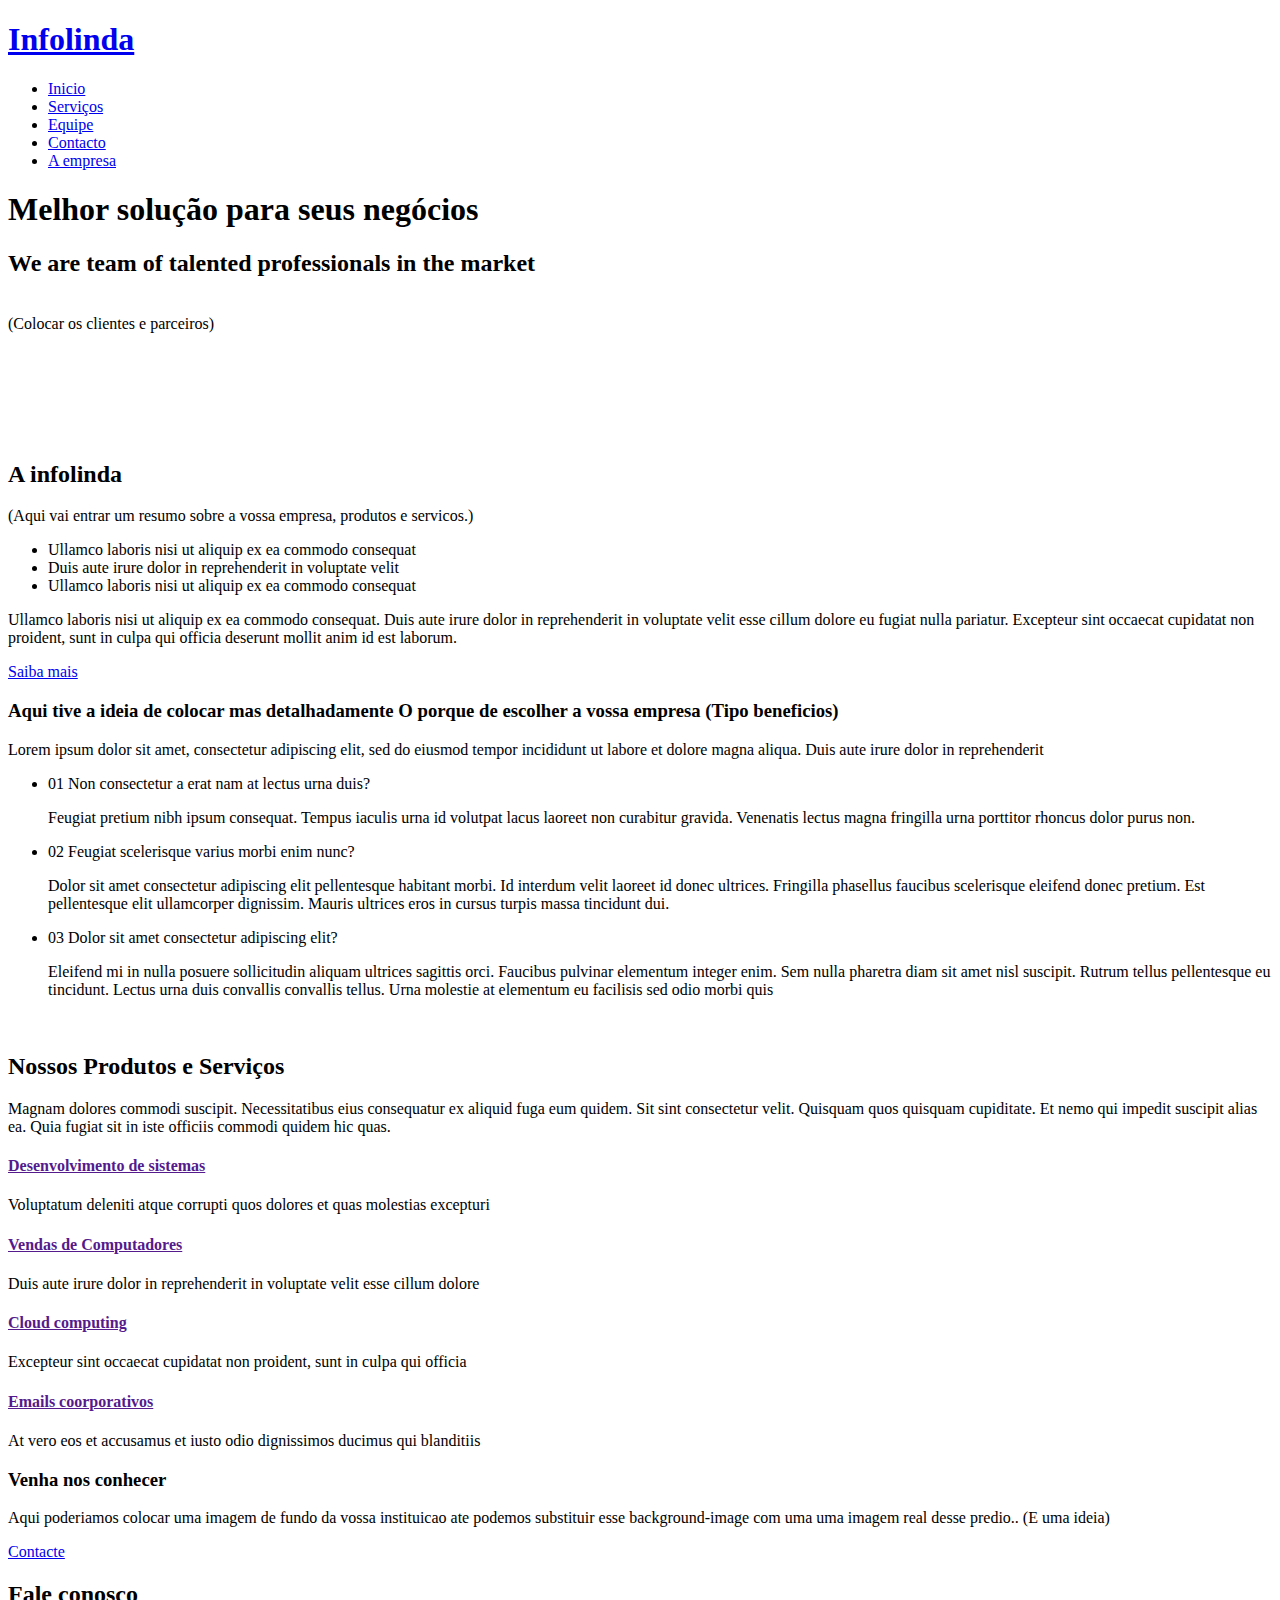
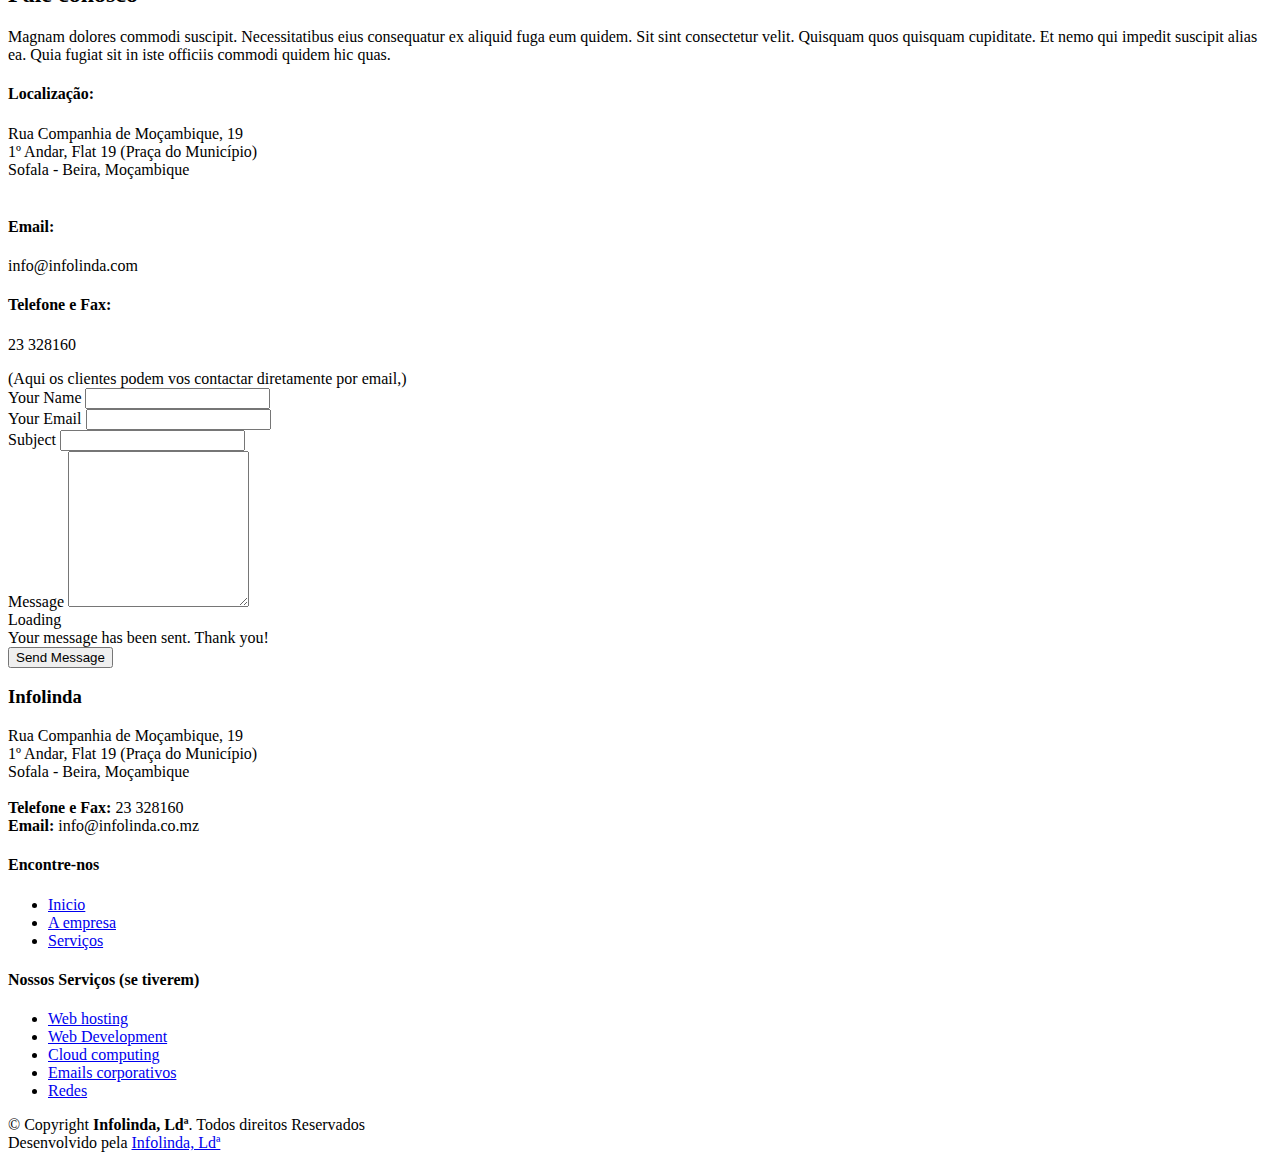
==== index.html @ 66d7573f "Chore: Restruturacao da pagina inicial." ====
<!DOCTYPE html>
<html lang="en">
  <head>
    <meta charset="utf-8" />
    <meta content="width=device-width, initial-scale=1.0" name="viewport" />

    <title>INFOLINDA LDA - P&aacute;gina Inicial</title>
    <meta content="" name="description" />
    <meta content="" name="keywords" />

    <!-- Favicons -->
    <link href="assets/img/favicon.png" rel="icon" />
    <link href="assets/img/apple-touch-icon.png" rel="apple-touch-icon" />

    <!-- Google Fonts -->
    <link
      href="https://fonts.googleapis.com/css?family=Open+Sans:300,300i,400,400i,600,600i,700,700i|Jost:300,300i,400,400i,500,500i,600,600i,700,700i|Poppins:300,300i,400,400i,500,500i,600,600i,700,700i"
      rel="stylesheet"
    />

    <!-- Vendor CSS Files -->
    <link href="assets/vendor/aos/aos.css" rel="stylesheet" />
    <link
      href="assets/vendor/bootstrap/css/bootstrap.min.css"
      rel="stylesheet"
    />
    <link
      href="assets/vendor/bootstrap-icons/bootstrap-icons.css"
      rel="stylesheet"
    />
    <link href="assets/vendor/boxicons/css/boxicons.min.css" rel="stylesheet" />
    <link
      href="assets/vendor/glightbox/css/glightbox.min.css"
      rel="stylesheet"
    />
    <link href="assets/vendor/remixicon/remixicon.css" rel="stylesheet" />
    <link href="assets/vendor/swiper/swiper-bundle.min.css" rel="stylesheet" />

    <!-- Template Main CSS File -->
    <link href="assets/css/style.css" rel="stylesheet" />
  </head>

  <body>
    <!-- ======= Header ======= -->
    <header id="header" class="fixed-top">
      <div class="container d-flex align-items-center">
        <h1 class="logo me-auto"><a href="index.html">Infolinda</a></h1>
        <!-- Uncomment below if you prefer to use an image logo -->
        <!-- <a href="index.html" class="logo me-auto"><img src="assets/img/logo.png" alt="" class="img-fluid">
      </a>-->

        <nav id="navbar" class="navbar">
          <ul>
            <li><a class="nav-link scrollto active" href="#hero">Inicio</a></li>
            <li><a class="nav-link scrollto" href="#services">Serviços</a></li>
            <li><a class="nav-link scrollto" href="#team">Equipe</a></li>
            <li><a class="nav-link scrollto" href="#contact">Contacto</a></li>
            <li><a class="nav-link scrollto" href="#about">A empresa</a></li>
            <!-- <li>
              <a class="getstarted scrollto" href="#about">Get Started</a>
            </li> -->
          </ul>
          <i class="bi bi-list mobile-nav-toggle"></i>
        </nav>
        <!-- .navbar -->
      </div>
    </header>
    <!-- End Header -->

    <!-- ======= Hero Section ======= -->
    <section id="hero" class="d-flex align-items-center">
      <div class="container">
        <div class="row">
          <div
            class="col-lg-6 d-flex flex-column justify-content-center pt-4 pt-lg-0 order-2 order-lg-1"
            data-aos="fade-up"
            data-aos-delay="200"
          >
            <h1>Melhor solução para seus negócios</h1>
            <h2>We are team of talented professionals in the market</h2>
            <!-- <div class="d-flex justify-content-center justify-content-lg-start">
              <a href="#about" class="btn-get-started scrollto">Get Started</a>
            </div> -->
          </div>
          <div
            class="col-lg-6 order-1 order-lg-2 hero-img"
            data-aos="zoom-in"
            data-aos-delay="200"
          >
            <img
              src="assets/img/hero-img.png"
              class="img-fluid animated"
              alt=""
            />
          </div>
        </div>
      </div>
    </section>
    <!-- End Hero -->

    <main id="main">
      <!-- ======= Clients Section ======= -->
      <section id="clients" class="clients section-bg">
        (Colocar os clientes e parceiros)
        <div class="container">
          <div class="row" data-aos="zoom-in">
            <div
              class="col-lg-2 col-md-4 col-6 d-flex align-items-center justify-content-center"
            >
              <img
                src="assets/img/clients/client-1.png"
                class="img-fluid"
                alt=""
              />
            </div>

            <div
              class="col-lg-2 col-md-4 col-6 d-flex align-items-center justify-content-center"
            >
              <img
                src="assets/img/clients/client-2.png"
                class="img-fluid"
                alt=""
              />
            </div>

            <div
              class="col-lg-2 col-md-4 col-6 d-flex align-items-center justify-content-center"
            >
              <img
                src="assets/img/clients/client-3.png"
                class="img-fluid"
                alt=""
              />
            </div>

            <div
              class="col-lg-2 col-md-4 col-6 d-flex align-items-center justify-content-center"
            >
              <img
                src="assets/img/clients/client-4.png"
                class="img-fluid"
                alt=""
              />
            </div>

            <div
              class="col-lg-2 col-md-4 col-6 d-flex align-items-center justify-content-center"
            >
              <img
                src="assets/img/clients/client-5.png"
                class="img-fluid"
                alt=""
              />
            </div>

            <div
              class="col-lg-2 col-md-4 col-6 d-flex align-items-center justify-content-center"
            >
              <img
                src="assets/img/clients/client-6.png"
                class="img-fluid"
                alt=""
              />
            </div>
          </div>
        </div>
      </section>
      <!-- End Section -->

      <!-- ======= About Us Section ======= -->
      <section id="about" class="about">
        <div class="container" data-aos="fade-up">
          <div class="section-title">
            <h2>A infolinda</h2>
          </div>

          <div class="row content">
            <div class="col-lg-6">
              <p>
                (Aqui vai entrar um resumo sobre a vossa empresa, produtos e
                servicos.)
              </p>
              <ul>
                <li>
                  <i class="ri-check-double-line"></i> Ullamco laboris nisi ut
                  aliquip ex ea commodo consequat
                </li>
                <li>
                  <i class="ri-check-double-line"></i> Duis aute irure dolor in
                  reprehenderit in voluptate velit
                </li>
                <li>
                  <i class="ri-check-double-line"></i> Ullamco laboris nisi ut
                  aliquip ex ea commodo consequat
                </li>
              </ul>
            </div>
            <div class="col-lg-6 pt-4 pt-lg-0">
              <p>
                Ullamco laboris nisi ut aliquip ex ea commodo consequat. Duis
                aute irure dolor in reprehenderit in voluptate velit esse cillum
                dolore eu fugiat nulla pariatur. Excepteur sint occaecat
                cupidatat non proident, sunt in culpa qui officia deserunt
                mollit anim id est laborum.
              </p>
              <a href="#" class="btn-learn-more">Saiba mais</a>
            </div>
          </div>
        </div>
      </section>
      <!-- End About Us Section -->

      <!-- ======= Why Us Section ======= -->
      <section id="why-us" class="why-us section-bg">
        <div class="container-fluid" data-aos="fade-up">
          <div class="row">
            <div
              class="col-lg-7 d-flex flex-column justify-content-center align-items-stretch order-2 order-lg-1"
            >
              <div class="content">
                <h3>
                  Aqui tive a ideia de colocar mas detalhadamente
                  <strong
                    >O porque de escolher a vossa empresa (Tipo
                    beneficios)</strong
                  >
                </h3>
                <p>
                  Lorem ipsum dolor sit amet, consectetur adipiscing elit, sed
                  do eiusmod tempor incididunt ut labore et dolore magna aliqua.
                  Duis aute irure dolor in reprehenderit
                </p>
              </div>

              <div class="accordion-list">
                <ul>
                  <li>
                    <a
                      data-bs-toggle="collapse"
                      class="collapse"
                      data-bs-target="#accordion-list-1"
                      ><span>01</span> Non consectetur a erat nam at lectus urna
                      duis? <i class="bx bx-chevron-down icon-show"></i
                      ><i class="bx bx-chevron-up icon-close"></i
                    ></a>
                    <div
                      id="accordion-list-1"
                      class="collapse show"
                      data-bs-parent=".accordion-list"
                    >
                      <p>
                        Feugiat pretium nibh ipsum consequat. Tempus iaculis
                        urna id volutpat lacus laoreet non curabitur gravida.
                        Venenatis lectus magna fringilla urna porttitor rhoncus
                        dolor purus non.
                      </p>
                    </div>
                  </li>

                  <li>
                    <a
                      data-bs-toggle="collapse"
                      data-bs-target="#accordion-list-2"
                      class="collapsed"
                      ><span>02</span> Feugiat scelerisque varius morbi enim
                      nunc? <i class="bx bx-chevron-down icon-show"></i
                      ><i class="bx bx-chevron-up icon-close"></i
                    ></a>
                    <div
                      id="accordion-list-2"
                      class="collapse"
                      data-bs-parent=".accordion-list"
                    >
                      <p>
                        Dolor sit amet consectetur adipiscing elit pellentesque
                        habitant morbi. Id interdum velit laoreet id donec
                        ultrices. Fringilla phasellus faucibus scelerisque
                        eleifend donec pretium. Est pellentesque elit
                        ullamcorper dignissim. Mauris ultrices eros in cursus
                        turpis massa tincidunt dui.
                      </p>
                    </div>
                  </li>

                  <li>
                    <a
                      data-bs-toggle="collapse"
                      data-bs-target="#accordion-list-3"
                      class="collapsed"
                      ><span>03</span> Dolor sit amet consectetur adipiscing
                      elit? <i class="bx bx-chevron-down icon-show"></i
                      ><i class="bx bx-chevron-up icon-close"></i
                    ></a>
                    <div
                      id="accordion-list-3"
                      class="collapse"
                      data-bs-parent=".accordion-list"
                    >
                      <p>
                        Eleifend mi in nulla posuere sollicitudin aliquam
                        ultrices sagittis orci. Faucibus pulvinar elementum
                        integer enim. Sem nulla pharetra diam sit amet nisl
                        suscipit. Rutrum tellus pellentesque eu tincidunt.
                        Lectus urna duis convallis convallis tellus. Urna
                        molestie at elementum eu facilisis sed odio morbi quis
                      </p>
                    </div>
                  </li>
                </ul>
              </div>
            </div>

            <div
              class="col-lg-5 align-items-stretch order-1 order-lg-2 img"
              style="background-image: url('assets/img/why-us.png')"
              data-aos="zoom-in"
              data-aos-delay="150"
            >
              &nbsp;
            </div>
          </div>
        </div>
      </section>
      <!-- End Why Us Section -->

      <!-- ======= Services Section ======= -->
      <section id="services" class="services section-bg">
        <div class="container" data-aos="fade-up">
          <div class="section-title">
            <h2>Nossos Produtos e Serviços</h2>
            <p>
              Magnam dolores commodi suscipit. Necessitatibus eius consequatur
              ex aliquid fuga eum quidem. Sit sint consectetur velit. Quisquam
              quos quisquam cupiditate. Et nemo qui impedit suscipit alias ea.
              Quia fugiat sit in iste officiis commodi quidem hic quas.
            </p>
          </div>

          <div class="row">
            <div
              class="col-xl-3 col-md-6 d-flex align-items-stretch"
              data-aos="zoom-in"
              data-aos-delay="100"
            >
              <div class="icon-box">
                <div class="icon"><i class="bx bxl-dribbble"></i></div>
                <h4><a href="">Desenvolvimento de sistemas</a></h4>
                <p>
                  Voluptatum deleniti atque corrupti quos dolores et quas
                  molestias excepturi
                </p>
              </div>
            </div>

            <div
              class="col-xl-3 col-md-6 d-flex align-items-stretch mt-4 mt-md-0"
              data-aos="zoom-in"
              data-aos-delay="200"
            >
              <div class="icon-box">
                <div class="icon"><i class="bx bx-file"></i></div>
                <h4><a href="">Vendas de Computadores</a></h4>
                <p>
                  Duis aute irure dolor in reprehenderit in voluptate velit esse
                  cillum dolore
                </p>
              </div>
            </div>

            <div
              class="col-xl-3 col-md-6 d-flex align-items-stretch mt-4 mt-xl-0"
              data-aos="zoom-in"
              data-aos-delay="300"
            >
              <div class="icon-box">
                <div class="icon"><i class="bx bx-tachometer"></i></div>
                <h4><a href="">Cloud computing</a></h4>
                <p>
                  Excepteur sint occaecat cupidatat non proident, sunt in culpa
                  qui officia
                </p>
              </div>
            </div>

            <div
              class="col-xl-3 col-md-6 d-flex align-items-stretch mt-4 mt-xl-0"
              data-aos="zoom-in"
              data-aos-delay="400"
            >
              <div class="icon-box">
                <div class="icon"><i class="bx bx-layer"></i></div>
                <h4><a href="">Emails coorporativos</a></h4>
                <p>
                  At vero eos et accusamus et iusto odio dignissimos ducimus qui
                  blanditiis
                </p>
              </div>
            </div>
          </div>
        </div>
      </section>
      <!-- End Services Section -->

      <!-- ======= Cta Section ======= -->
      <section id="cta" class="cta">
        <div class="container" data-aos="zoom-in">
          <div class="row">
            <div class="col-lg-9 text-center text-lg-start">
              <h3>Venha nos conhecer</h3>
              <p>
                Aqui poderiamos colocar uma imagem de fundo da vossa instituicao
                ate podemos substituir esse background-image com uma uma imagem
                real desse predio.. (E uma ideia)
              </p>
            </div>
            <div class="col-lg-3 cta-btn-container text-center">
              <a class="cta-btn align-middle" href="#contact">Contacte</a>
            </div>
          </div>
        </div>
      </section>
      <!-- End Cta Section -->

      <!-- ======= Contact Section ======= -->
      <section id="contact" class="contact">
        <div class="container" data-aos="fade-up">
          <div class="section-title">
            <h2>Fale conosco</h2>
            <p>
              Magnam dolores commodi suscipit. Necessitatibus eius consequatur
              ex aliquid fuga eum quidem. Sit sint consectetur velit. Quisquam
              quos quisquam cupiditate. Et nemo qui impedit suscipit alias ea.
              Quia fugiat sit in iste officiis commodi quidem hic quas.
            </p>
          </div>

          <div class="row">
            <div class="col-lg-5 d-flex align-items-stretch">
              <div class="info">
                <div class="address">
                  <i class="bi bi-geo-alt"></i>
                  <h4>Localização:</h4>
                  <p>
                    Rua Companhia de Moçambique, 19 <br />
                    1&ordm; Andar, Flat 19 (Praça do Município)<br />
                    Sofala - Beira, Moçambique <br /><br />
                  </p>
                </div>

                <div class="email">
                  <i class="bi bi-envelope"></i>
                  <h4>Email:</h4>
                  <p>info@infolinda.com</p>
                </div>

                <div class="phone">
                  <i class="bi bi-phone"></i>
                  <h4>Telefone e Fax:</h4>
                  <p>23 328160</p>
                </div>
              </div>
            </div>

            <div class="col-lg-7 mt-5 mt-lg-0 d-flex align-items-stretch">
              <form
                action="forms/contact.php"
                method="post"
                role="form"
                class="php-email-form"
              >
                (Aqui os clientes podem vos contactar diretamente por email,)

                <div class="row">
                  <div class="form-group col-md-6">
                    <label for="name">Your Name</label>
                    <input
                      type="text"
                      name="name"
                      class="form-control"
                      id="name"
                      required
                    />
                  </div>
                  <div class="form-group col-md-6">
                    <label for="name">Your Email</label>
                    <input
                      type="email"
                      class="form-control"
                      name="email"
                      id="email"
                      required
                    />
                  </div>
                </div>
                <div class="form-group">
                  <label for="name">Subject</label>
                  <input
                    type="text"
                    class="form-control"
                    name="subject"
                    id="subject"
                    required
                  />
                </div>
                <div class="form-group">
                  <label for="name">Message</label>
                  <textarea
                    class="form-control"
                    name="message"
                    rows="10"
                    required
                  ></textarea>
                </div>
                <div class="my-3">
                  <div class="loading">Loading</div>
                  <div class="error-message"></div>
                  <div class="sent-message">
                    Your message has been sent. Thank you!
                  </div>
                </div>
                <div class="text-center">
                  <button type="submit">Send Message</button>
                </div>
              </form>
            </div>
          </div>
        </div>
      </section>
      <!-- End Contact Section -->
    </main>
    <!-- End #main -->

    <!-- ======= Footer ======= -->
    <footer id="footer">
      <div class="footer-top">
        <div class="container">
          <div class="row">
            <div class="col-md-3 footer-contact">
              <h3>Infolinda</h3>
              <p>
                Rua Companhia de Moçambique, 19 <br />
                1&ordm; Andar, Flat 19 (Praça do Município)<br />
                Sofala - Beira, Moçambique <br /><br />
                <strong>Telefone e Fax:</strong> 23 328160<br />
                <strong>Email:</strong> info@infolinda.co.mz<br />
              </p>
            </div>

            <div class="col-md-3 footer-links">
              <h4>Encontre-nos</h4>
              <ul>
                <li>
                  <i class="bx bx-chevron-right"></i> <a href="#hero">Inicio</a>
                </li>
                <li>
                  <i class="bx bx-chevron-right"></i>
                  <a href="#about">A empresa</a>
                </li>
                <li>
                  <i class="bx bx-chevron-right"></i>
                  <a href="#services">Serviços</a>
                </li>
              </ul>
            </div>

            <div class="col-md-3 footer-links">
              <h4>Nossos Serviços (se tiverem)</h4>
              <ul>
                <li>
                  <i class="bx bx-chevron-right"></i>
                  <a href="#">Web hosting</a>
                </li>
                <li>
                  <i class="bx bx-chevron-right"></i>
                  <a href="#">Web Development</a>
                </li>
                <li>
                  <i class="bx bx-chevron-right"></i>
                  <a href="#">Cloud computing</a>
                </li>
                <li>
                  <i class="bx bx-chevron-right"></i>
                  <a href="#">Emails corporativos</a>
                </li>
                <li>
                  <i class="bx bx-chevron-right"></i>
                  <a href="#">Redes</a>
                </li>
              </ul>
            </div>
          </div>
        </div>
      </div>

      <div class="container footer-bottom clearfix">
        <div class="copyright">
          &copy; Copyright <strong><span>Infolinda, Ld&ordf;</span></strong
          >. Todos direitos Reservados
        </div>
        <div class="credits">
          Desenvolvido pela <a href="#">Infolinda, Ld&ordf;</a>
        </div>
      </div>
    </footer>
    <!-- End Footer -->

    <!-- <div id="preloader"></div> -->
    <a
      href="#"
      class="back-to-top d-flex align-items-center justify-content-center"
      ><i class="bi bi-arrow-up-short"></i
    ></a>

    <!-- Vendor JS Files -->
    <script src="assets/vendor/aos/aos.js"></script>
    <script src="assets/vendor/bootstrap/js/bootstrap.bundle.min.js"></script>
    <script src="assets/vendor/glightbox/js/glightbox.min.js"></script>
    <script src="assets/vendor/isotope-layout/isotope.pkgd.min.js"></script>
    <script src="assets/vendor/swiper/swiper-bundle.min.js"></script>
    <script src="assets/vendor/waypoints/noframework.waypoints.js"></script>
    <script src="assets/vendor/php-email-form/validate.js"></script>

    <!-- Template Main JS File -->
    <script src="assets/js/main.js"></script>
  </body>
</html>
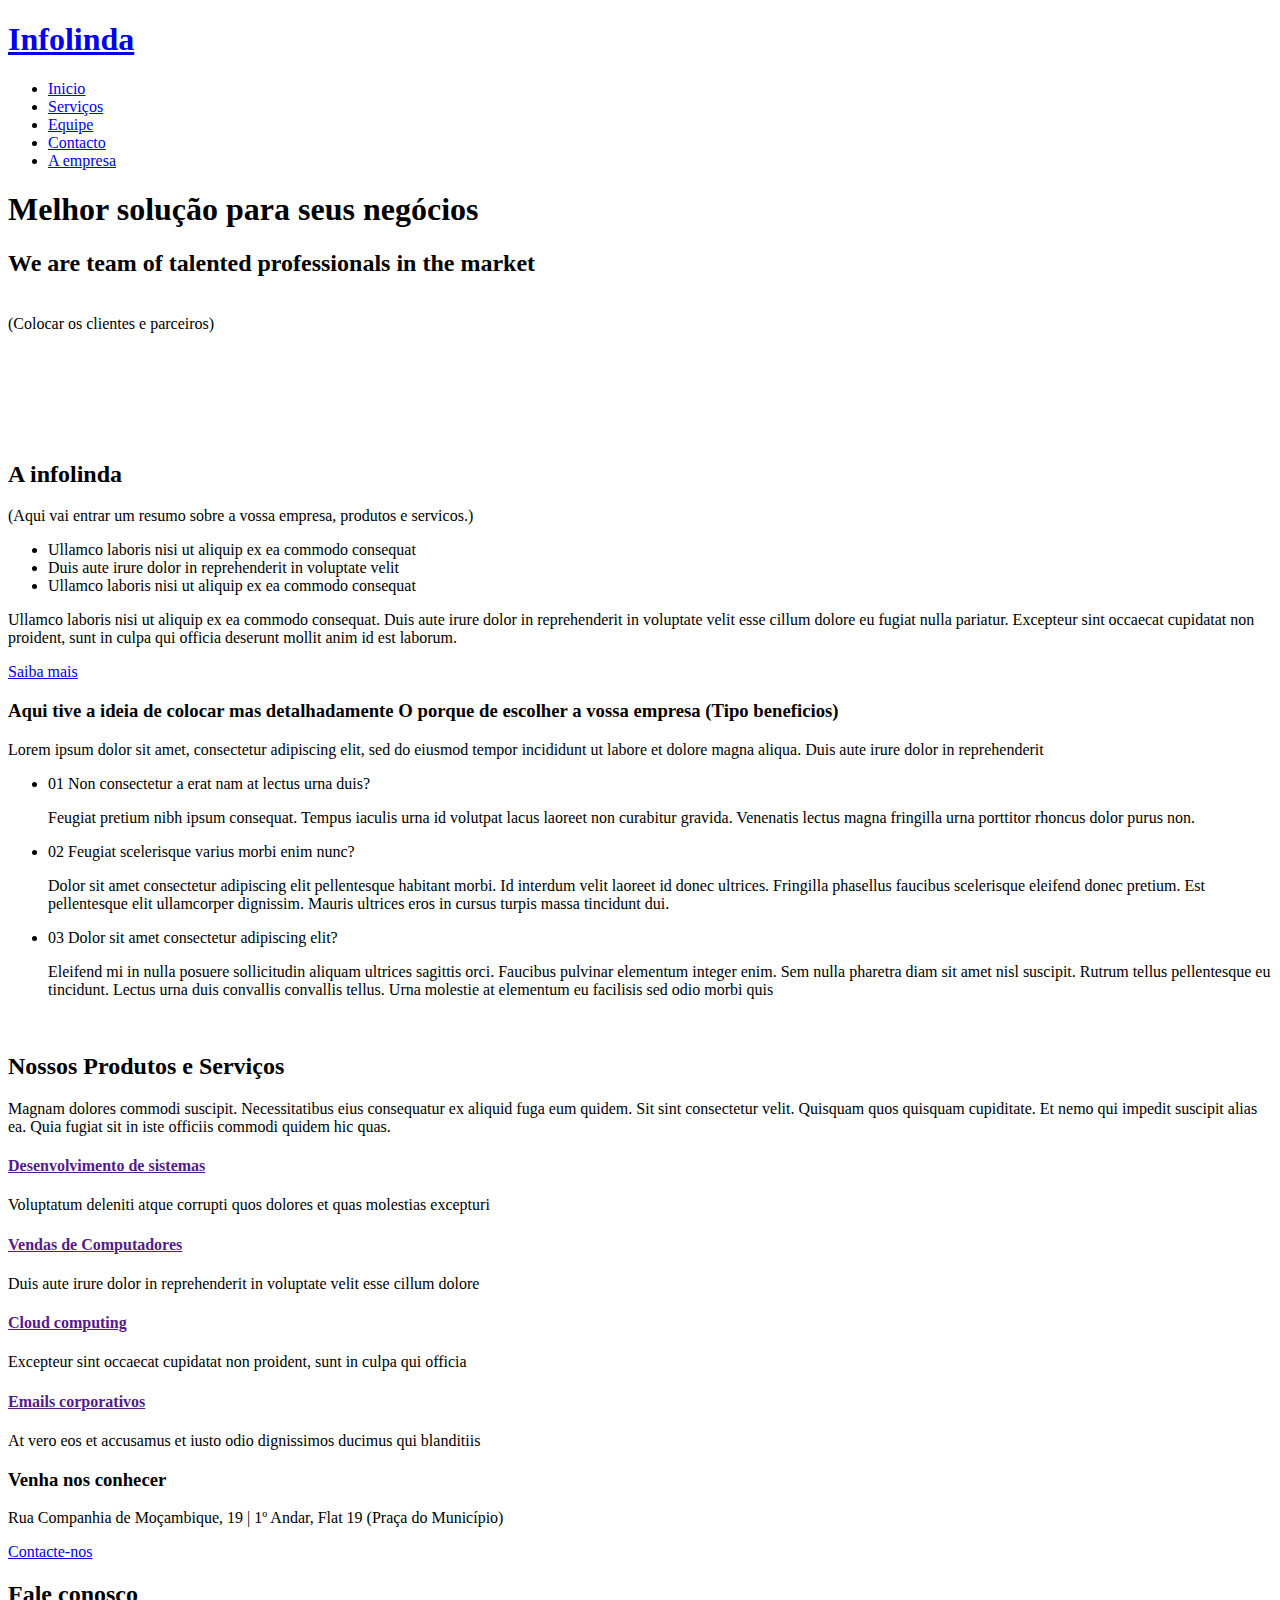
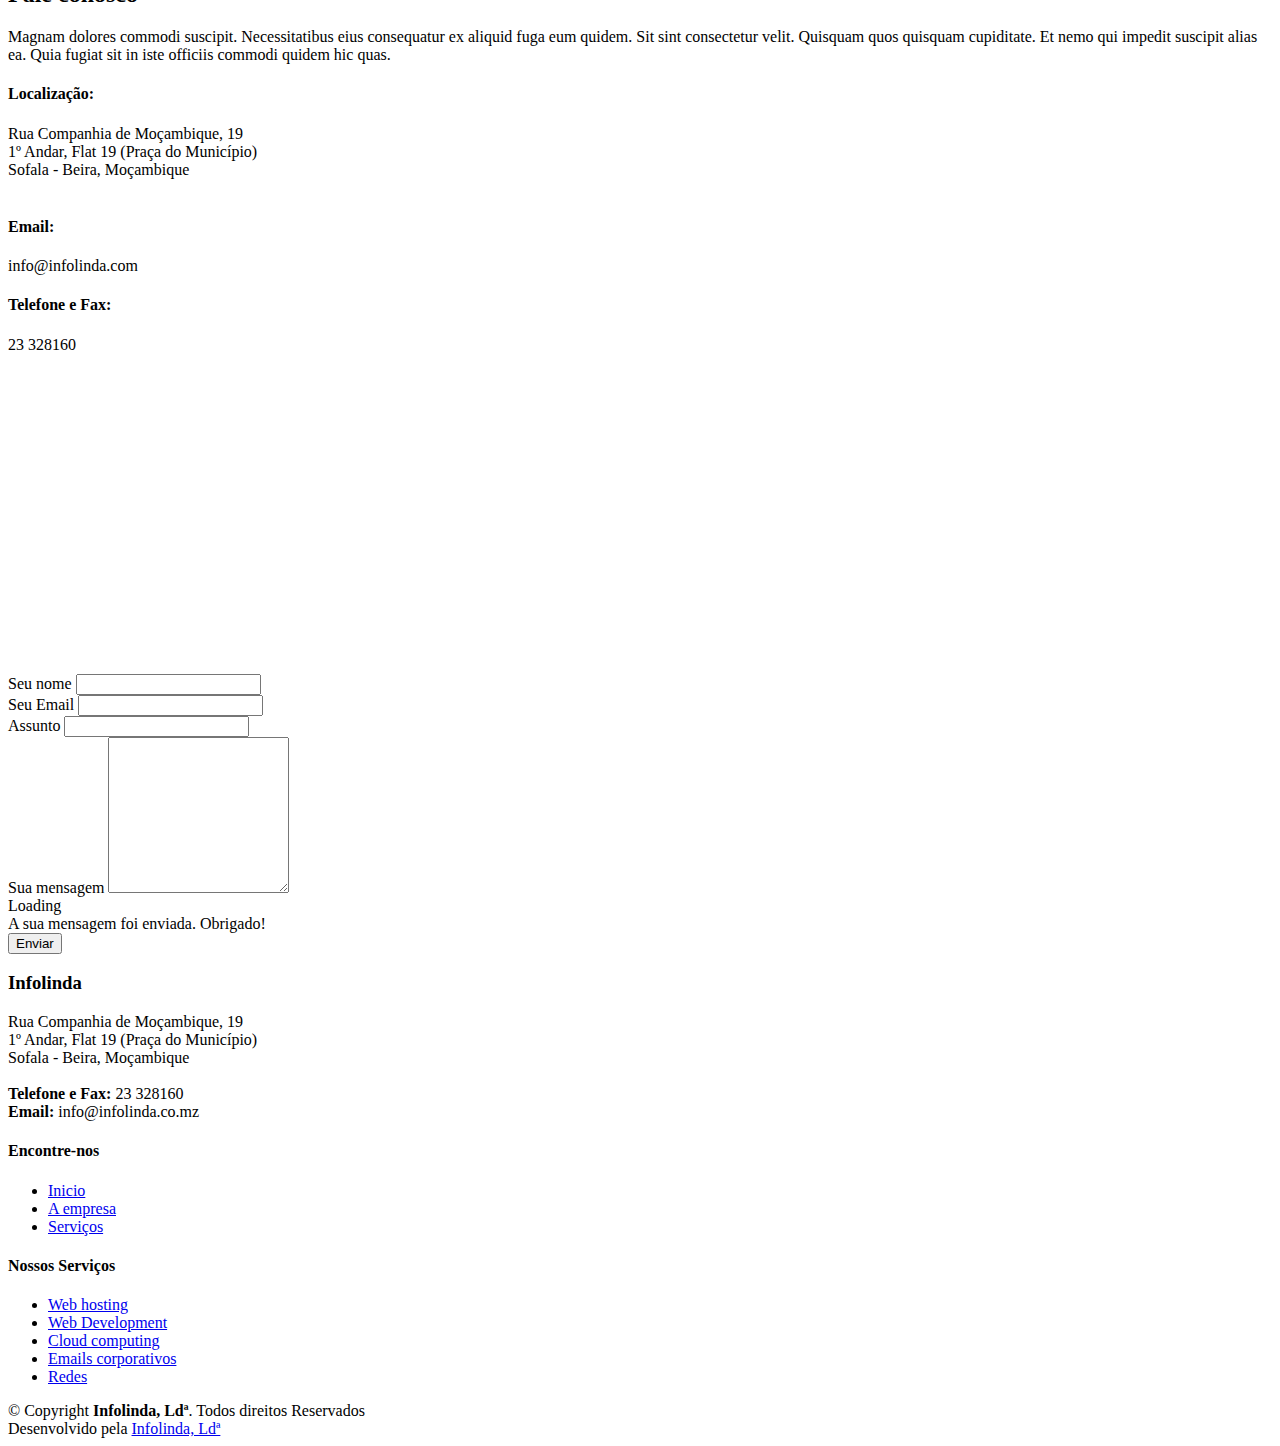
==== commit 2ffddfc1: "Chore: Algumas alterações no site." ====
--- a/index.html
+++ b/index.html
@@ -204,7 +204,7 @@
                 cupidatat non proident, sunt in culpa qui officia deserunt
                 mollit anim id est laborum.
               </p>
-              <a href="#" class="btn-learn-more">Saiba mais</a>
+              <a href="#services" class="btn-learn-more">Saiba mais</a>
             </div>
           </div>
         </div>
@@ -390,7 +390,7 @@
             >
               <div class="icon-box">
                 <div class="icon"><i class="bx bx-layer"></i></div>
-                <h4><a href="">Emails coorporativos</a></h4>
+                <h4><a href="">Emails corporativos</a></h4>
                 <p>
                   At vero eos et accusamus et iusto odio dignissimos ducimus qui
                   blanditiis
@@ -409,13 +409,12 @@
             <div class="col-lg-9 text-center text-lg-start">
               <h3>Venha nos conhecer</h3>
               <p>
-                Aqui poderiamos colocar uma imagem de fundo da vossa instituicao
-                ate podemos substituir esse background-image com uma uma imagem
-                real desse predio.. (E uma ideia)
+                Rua Companhia de Moçambique, 19 | 1&ordm; Andar, Flat 19 (Praça
+                do Município)
               </p>
             </div>
             <div class="col-lg-3 cta-btn-container text-center">
-              <a class="cta-btn align-middle" href="#contact">Contacte</a>
+              <a class="cta-btn align-middle" href="#contact">Contacte-nos</a>
             </div>
           </div>
         </div>
@@ -459,6 +458,10 @@
                   <h4>Telefone e Fax:</h4>
                   <p>23 328160</p>
                 </div>
+
+                <div class="google-map">
+                  <iframe src="https://www.google.com/maps/embed?pb=!1m18!1m12!1m3!1d3753.139034615104!2d34.833207274299205!3d-19.834069235326567!2m3!1f0!2f0!3f0!3m2!1i1024!2i768!4f13.1!3m3!1m2!1s0x1f2a6af3e973ac8d%3A0x83c7b285ef14c70!2sPra%C3%A7a%20do%20Munic%C3%ADpio%20da%20Beira!5e0!3m2!1spt-PT!2smz!4v1689014358123!5m2!1spt-PT!2smz" width="400" height="300" style="border:0;" allowfullscreen="" loading="lazy" referrerpolicy="no-referrer-when-downgrade"></iframe>
+                </div>
               </div>
             </div>
 
@@ -469,11 +472,9 @@
                 role="form"
                 class="php-email-form"
               >
-                (Aqui os clientes podem vos contactar diretamente por email,)
-
                 <div class="row">
                   <div class="form-group col-md-6">
-                    <label for="name">Your Name</label>
+                    <label for="name">Seu nome</label>
                     <input
                       type="text"
                       name="name"
@@ -483,7 +484,7 @@
                     />
                   </div>
                   <div class="form-group col-md-6">
-                    <label for="name">Your Email</label>
+                    <label for="name">Seu Email</label>
                     <input
                       type="email"
                       class="form-control"
@@ -494,7 +495,7 @@
                   </div>
                 </div>
                 <div class="form-group">
-                  <label for="name">Subject</label>
+                  <label for="name">Assunto</label>
                   <input
                     type="text"
                     class="form-control"
@@ -504,7 +505,7 @@
                   />
                 </div>
                 <div class="form-group">
-                  <label for="name">Message</label>
+                  <label for="name">Sua mensagem</label>
                   <textarea
                     class="form-control"
                     name="message"
@@ -516,11 +517,11 @@
                   <div class="loading">Loading</div>
                   <div class="error-message"></div>
                   <div class="sent-message">
-                    Your message has been sent. Thank you!
+                    A sua mensagem foi enviada. Obrigado!
                   </div>
                 </div>
                 <div class="text-center">
-                  <button type="submit">Send Message</button>
+                  <button type="submit">Enviar</button>
                 </div>
               </form>
             </div>
@@ -565,7 +566,7 @@
             </div>
 
             <div class="col-md-3 footer-links">
-              <h4>Nossos Serviços (se tiverem)</h4>
+              <h4>Nossos Serviços</h4>
               <ul>
                 <li>
                   <i class="bx bx-chevron-right"></i>
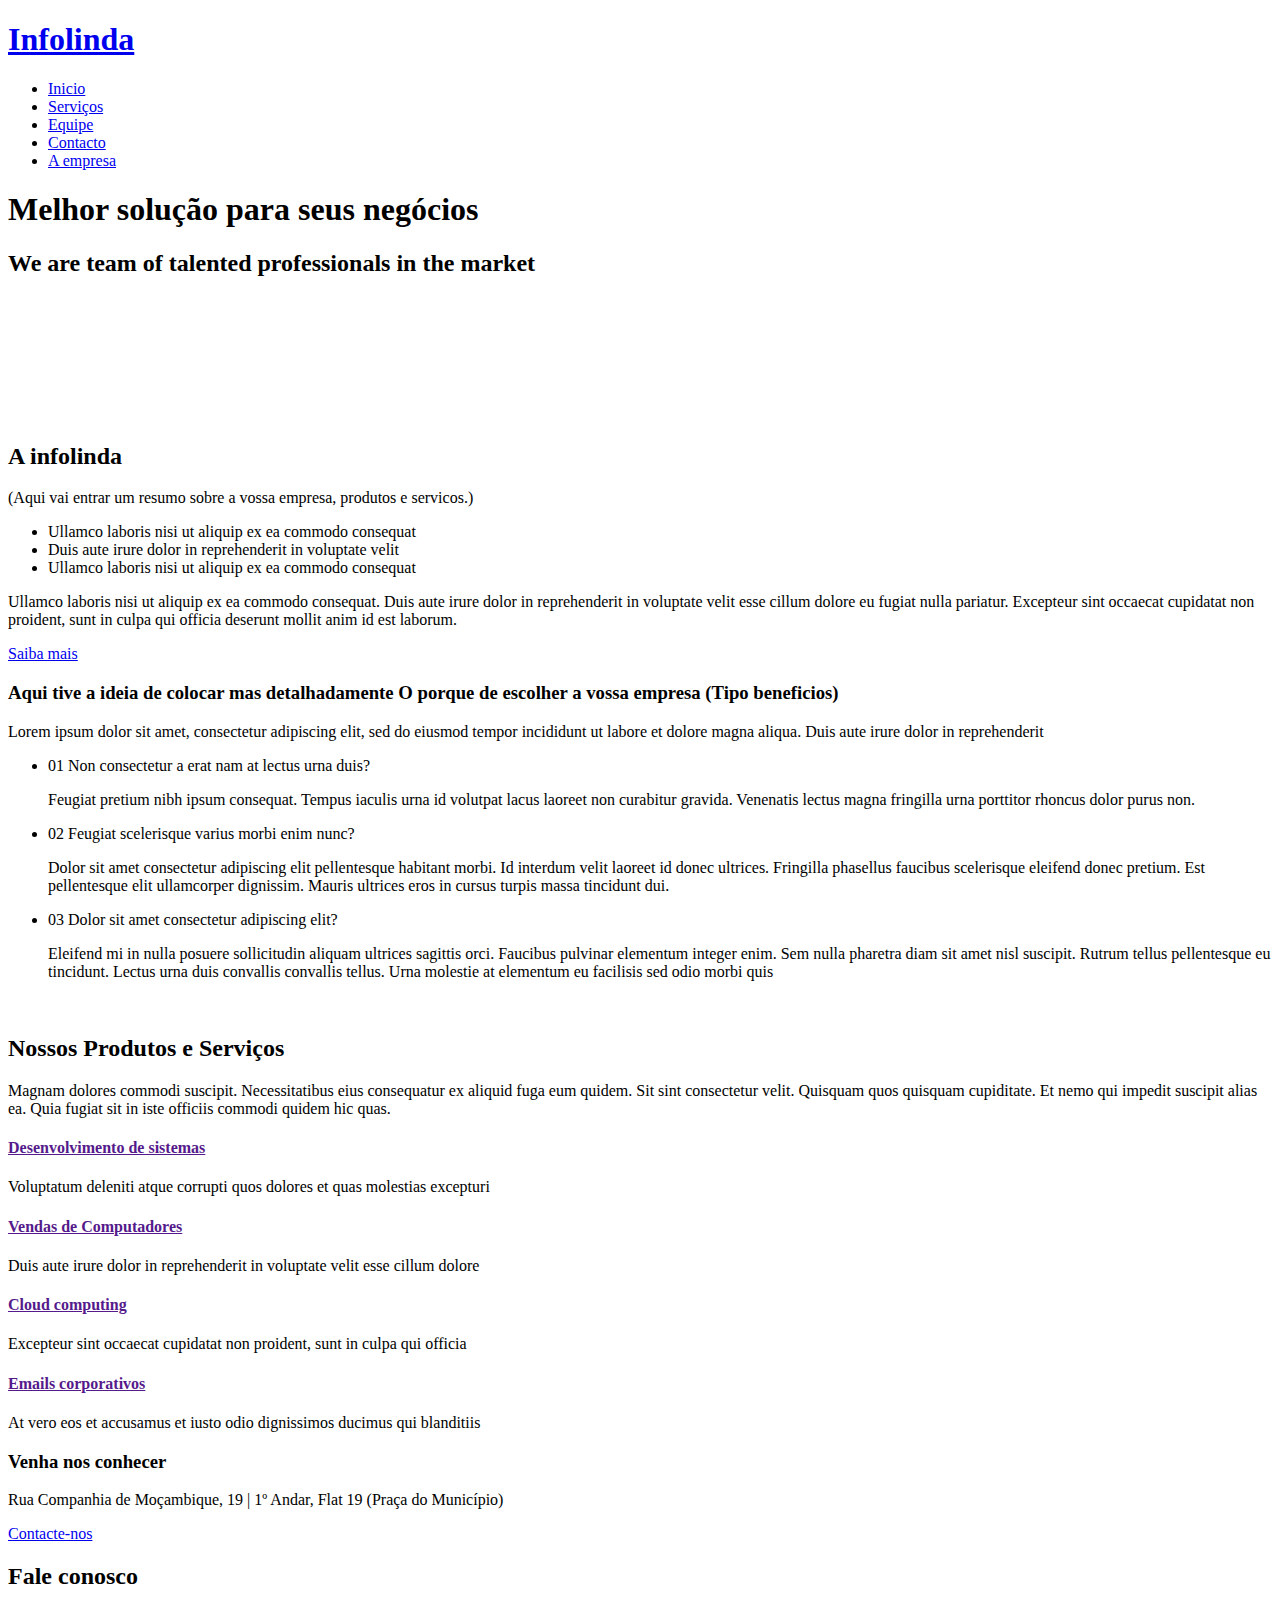
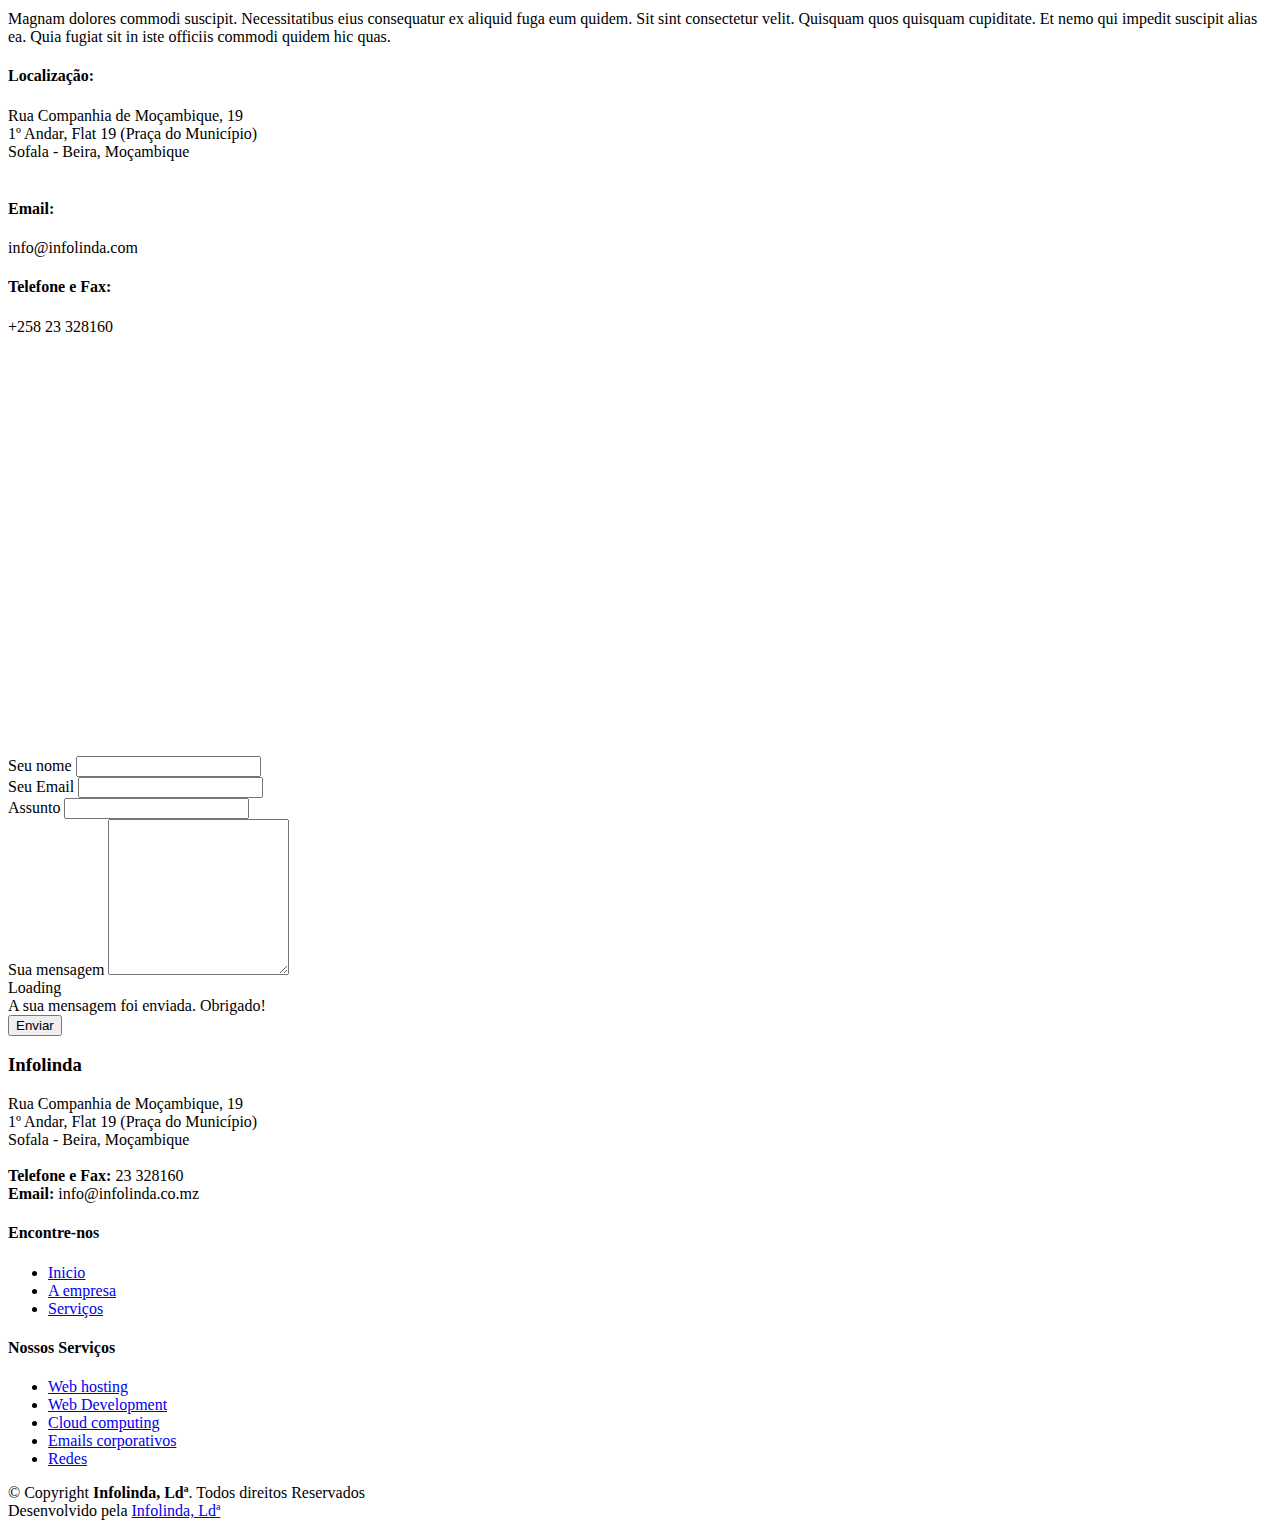
==== commit 7d5df092: "Fix: Fix some errors" ====
--- a/index.html
+++ b/index.html
@@ -101,7 +101,7 @@
     <main id="main">
       <!-- ======= Clients Section ======= -->
       <section id="clients" class="clients section-bg">
-        (Colocar os clientes e parceiros)
+       
         <div class="container">
           <div class="row" data-aos="zoom-in">
             <div
@@ -456,11 +456,11 @@
                 <div class="phone">
                   <i class="bi bi-phone"></i>
                   <h4>Telefone e Fax:</h4>
-                  <p>23 328160</p>
+                  <p>+258 23 328160</p>
                 </div>
 
                 <div class="google-map">
-                  <iframe src="https://www.google.com/maps/embed?pb=!1m18!1m12!1m3!1d3753.139034615104!2d34.833207274299205!3d-19.834069235326567!2m3!1f0!2f0!3f0!3m2!1i1024!2i768!4f13.1!3m3!1m2!1s0x1f2a6af3e973ac8d%3A0x83c7b285ef14c70!2sPra%C3%A7a%20do%20Munic%C3%ADpio%20da%20Beira!5e0!3m2!1spt-PT!2smz!4v1689014358123!5m2!1spt-PT!2smz" width="400" height="300" style="border:0;" allowfullscreen="" loading="lazy" referrerpolicy="no-referrer-when-downgrade"></iframe>
+                  <iframe aria-hidden="true" src="https://www.google.com/maps/embed?pb=!1m18!1m12!1m3!1d3753.139034615104!2d34.833207274299205!3d-19.834069235326567!2m3!1f0!2f0!3f0!3m2!1i1024!2i768!4f13.1!3m3!1m2!1s0x1f2a6af3e973ac8d%3A0x83c7b285ef14c70!2sPra%C3%A7a%20do%20Munic%C3%ADpio%20da%20Beira!5e0!3m2!1spt-PT!2smz!4v1689014358123!5m2!1spt-PT!2smz" width="400" height="400" style="border:0;" allowfullscreen="" loading="lazy" referrerpolicy="no-referrer-when-downgrade"></iframe>
                 </div>
               </div>
             </div>
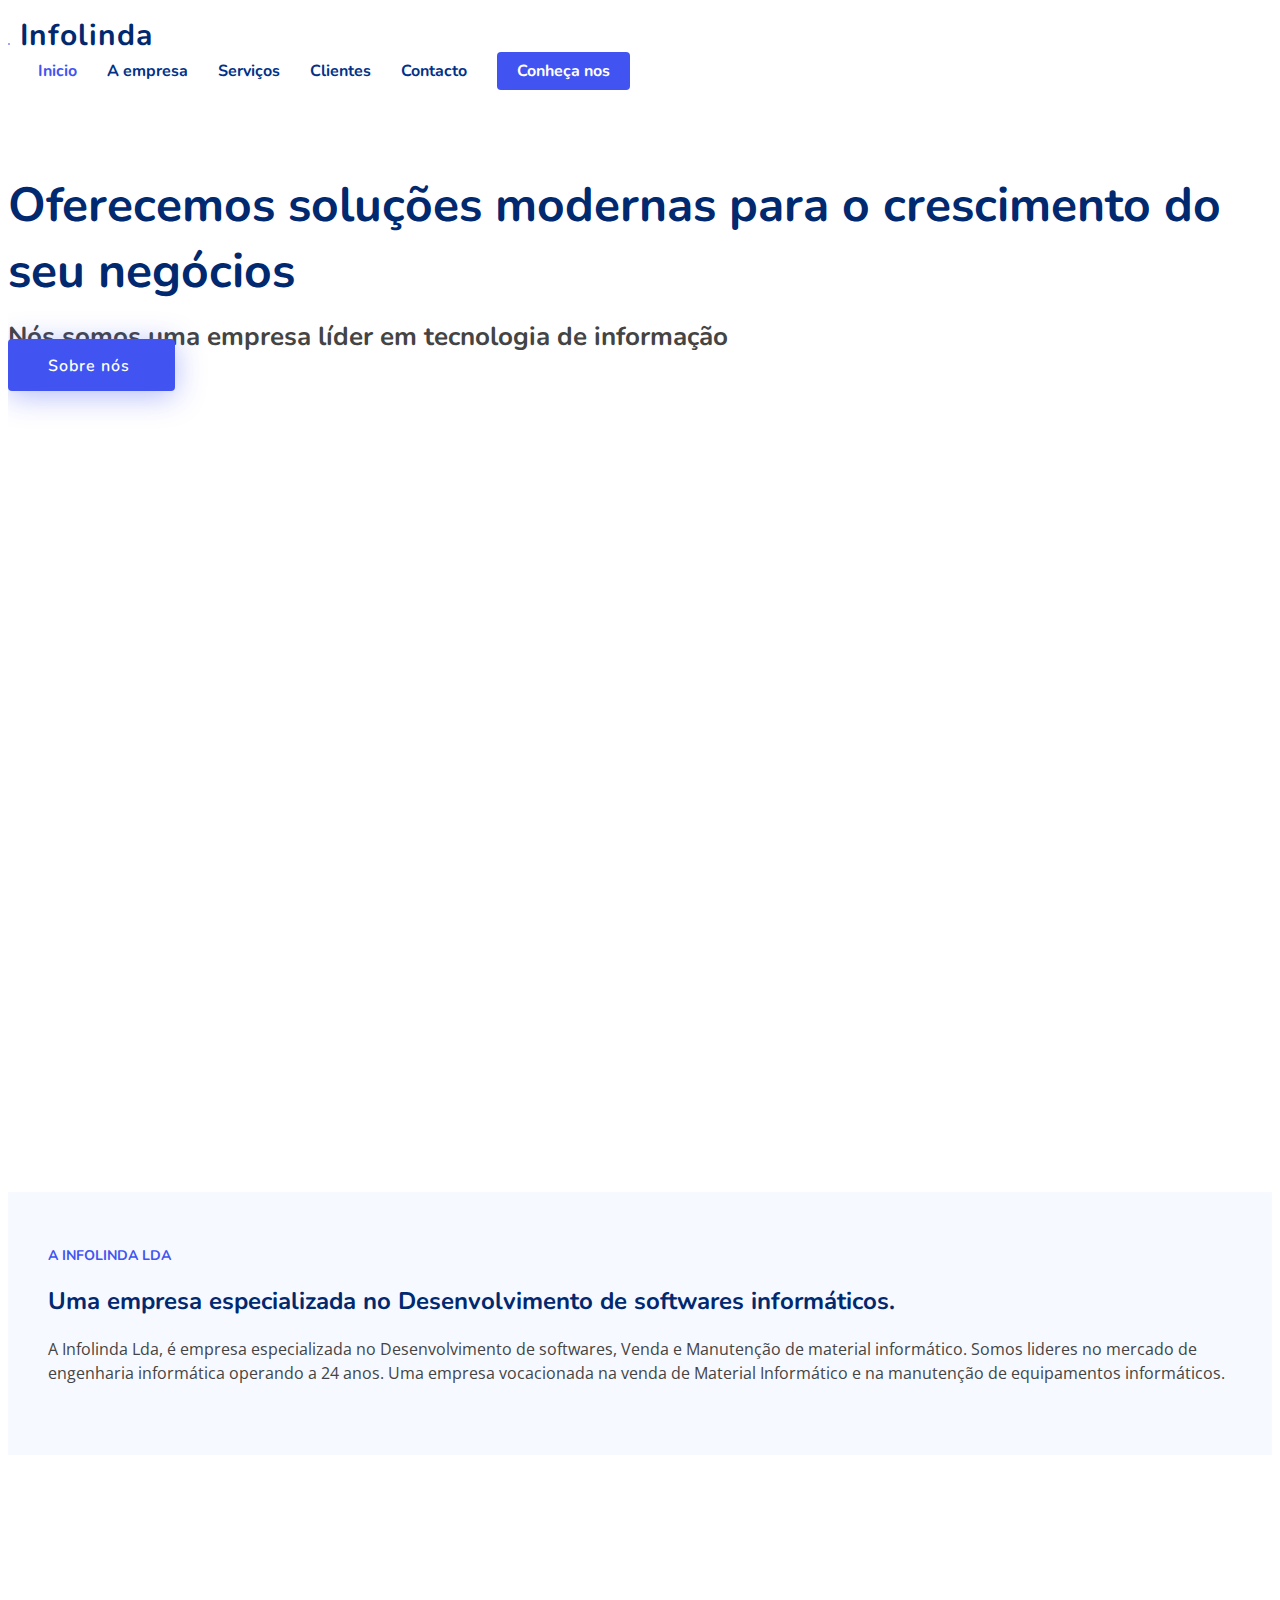
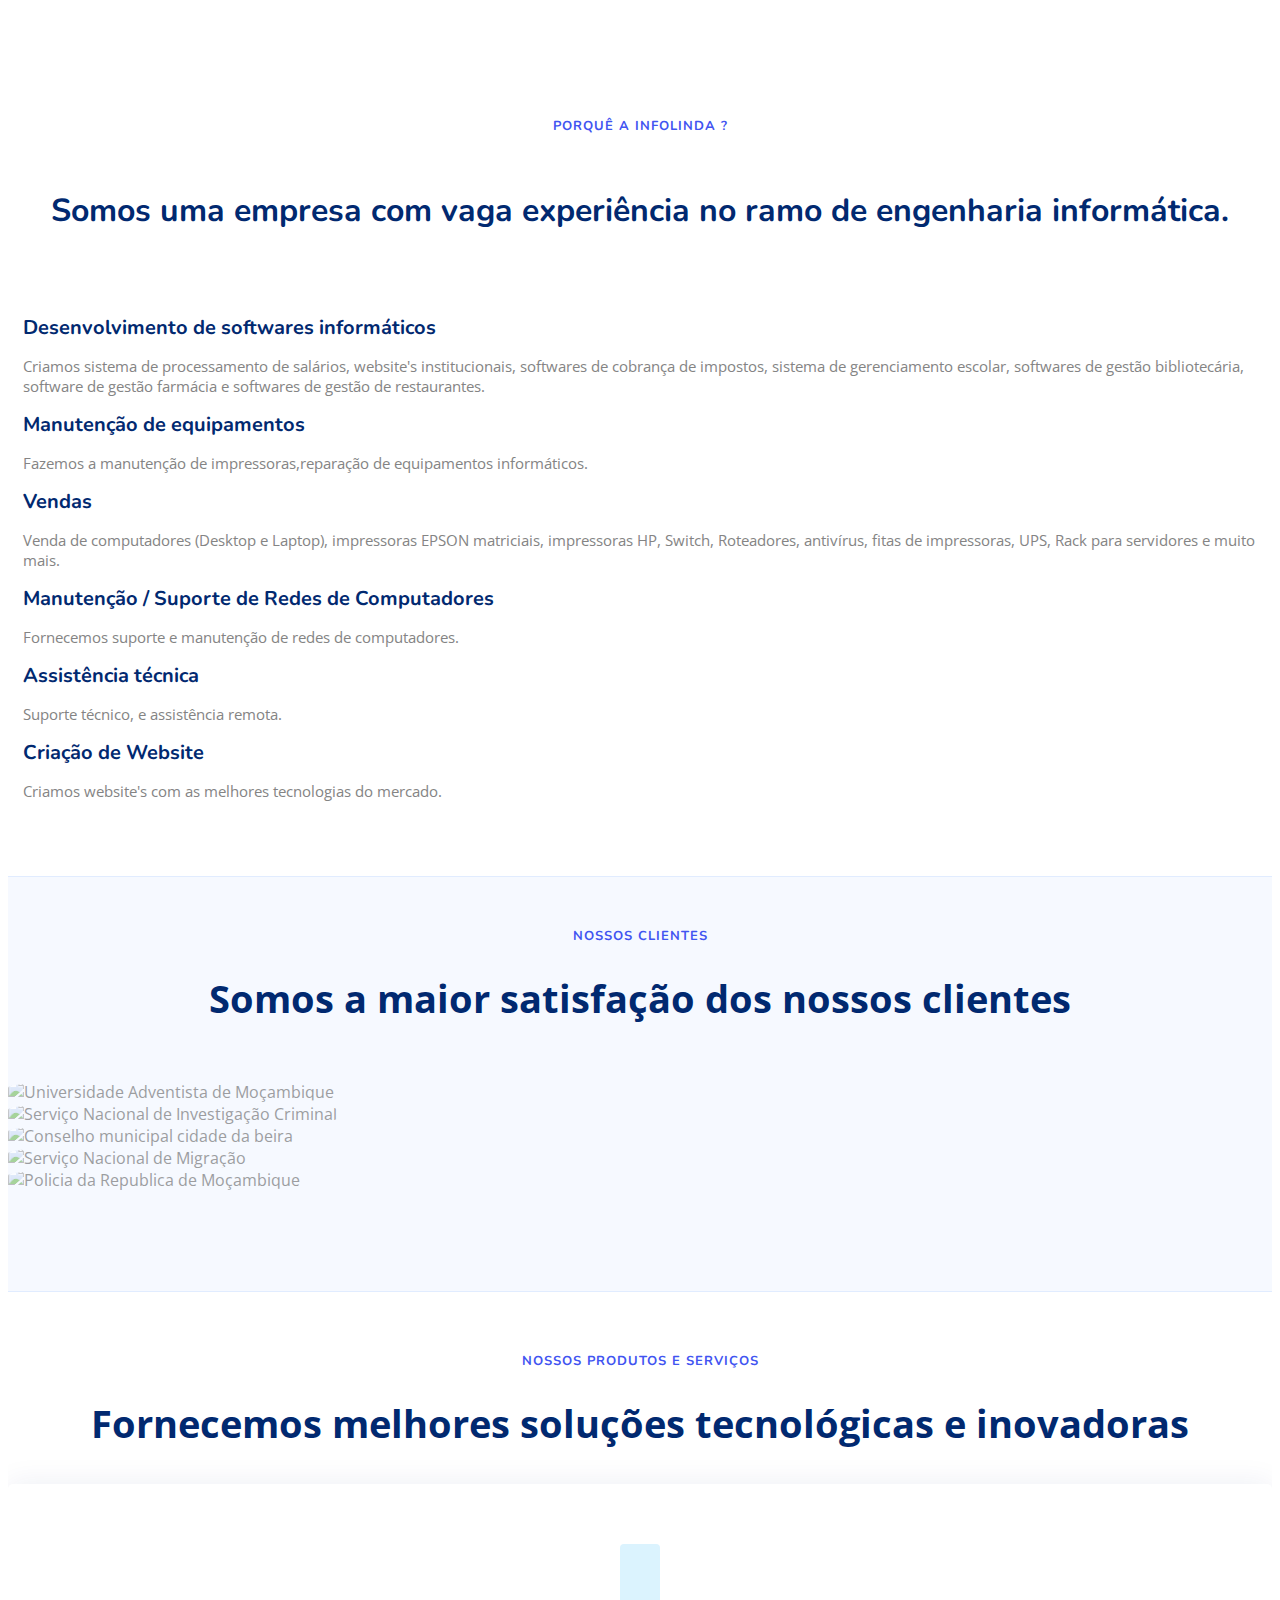
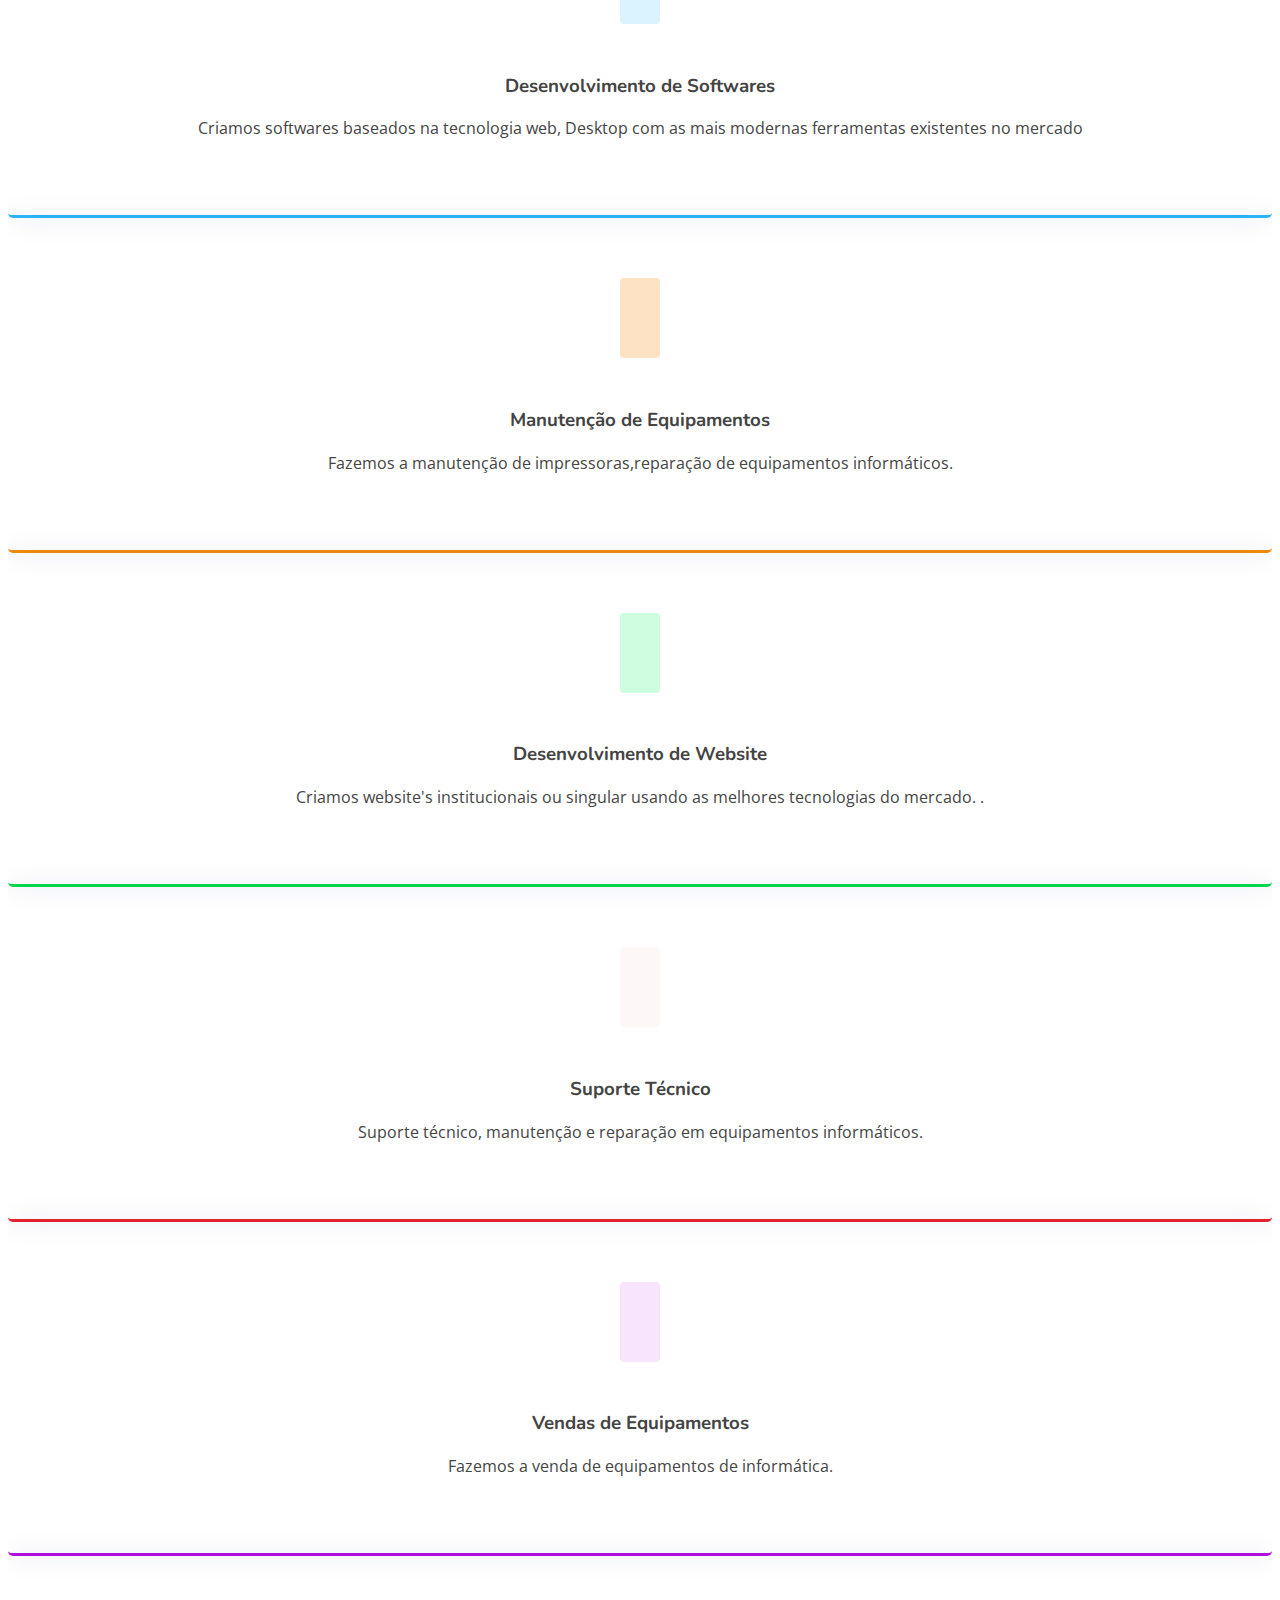
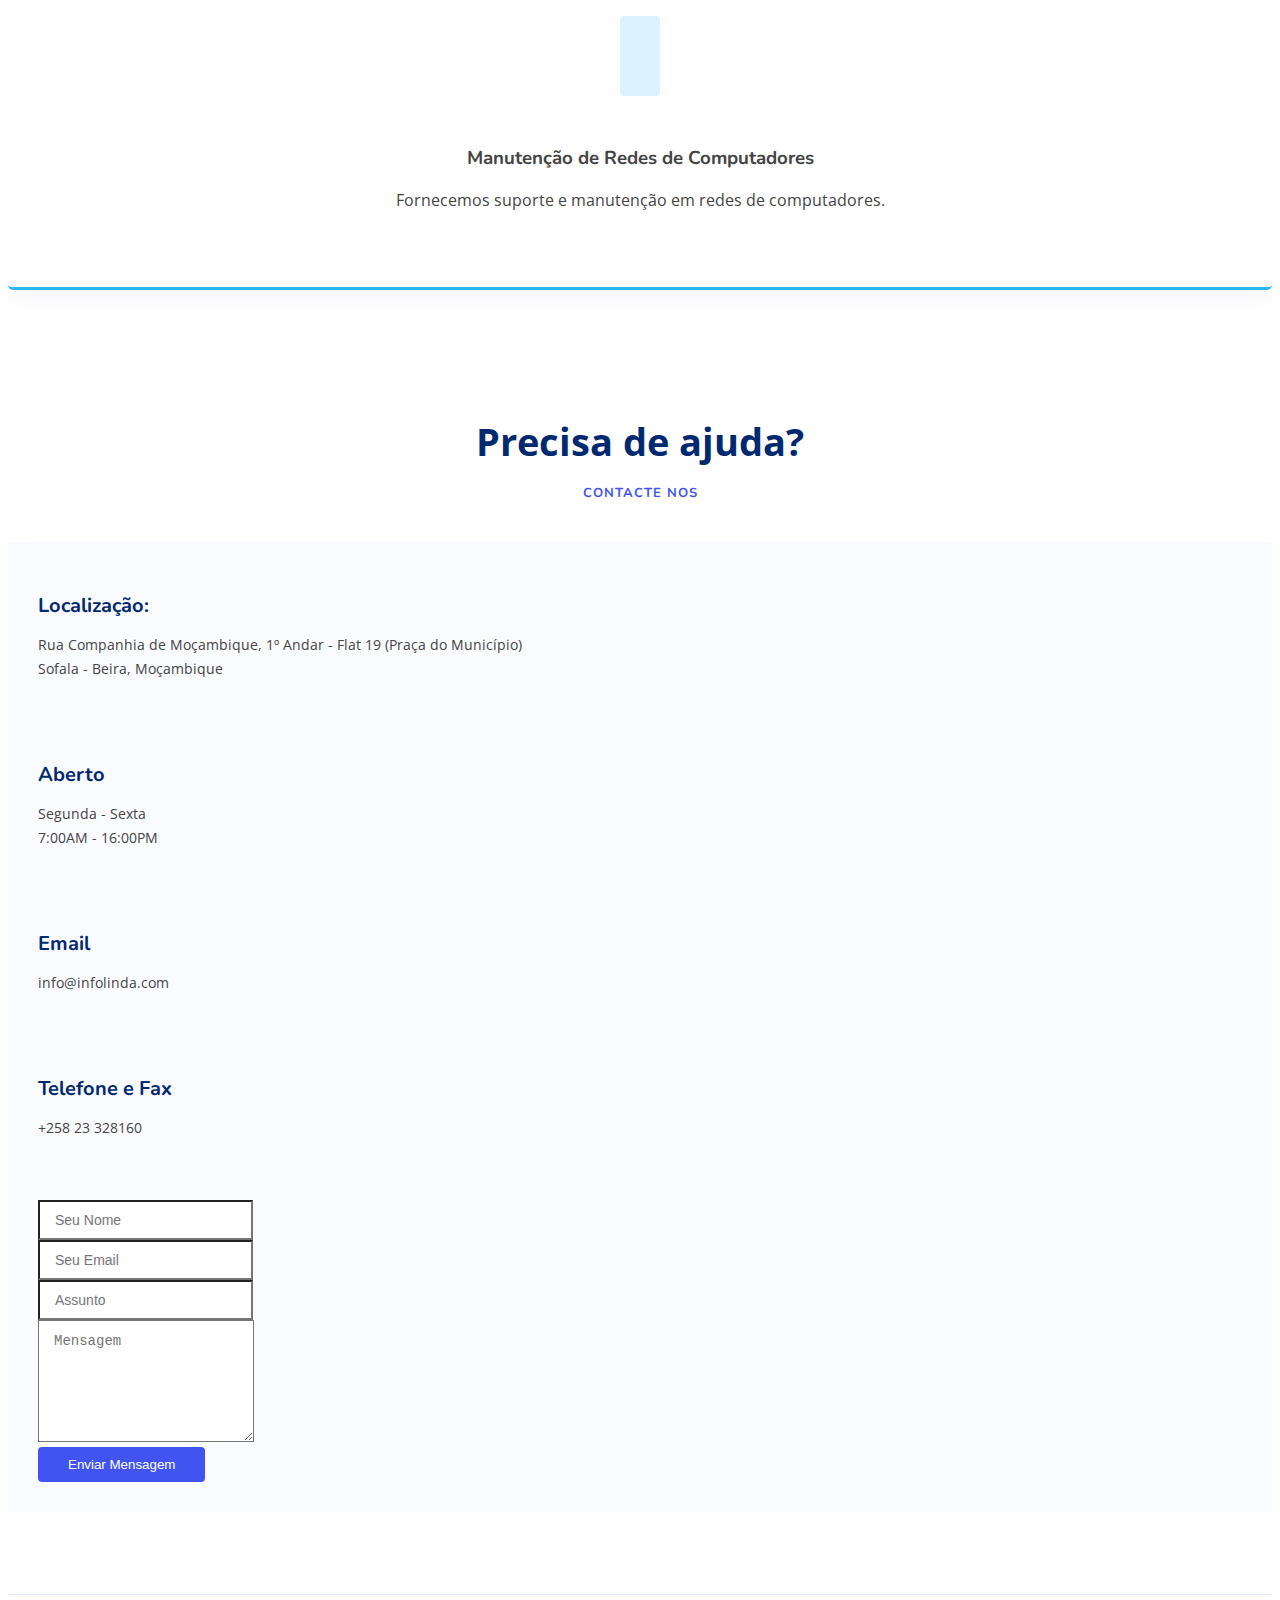
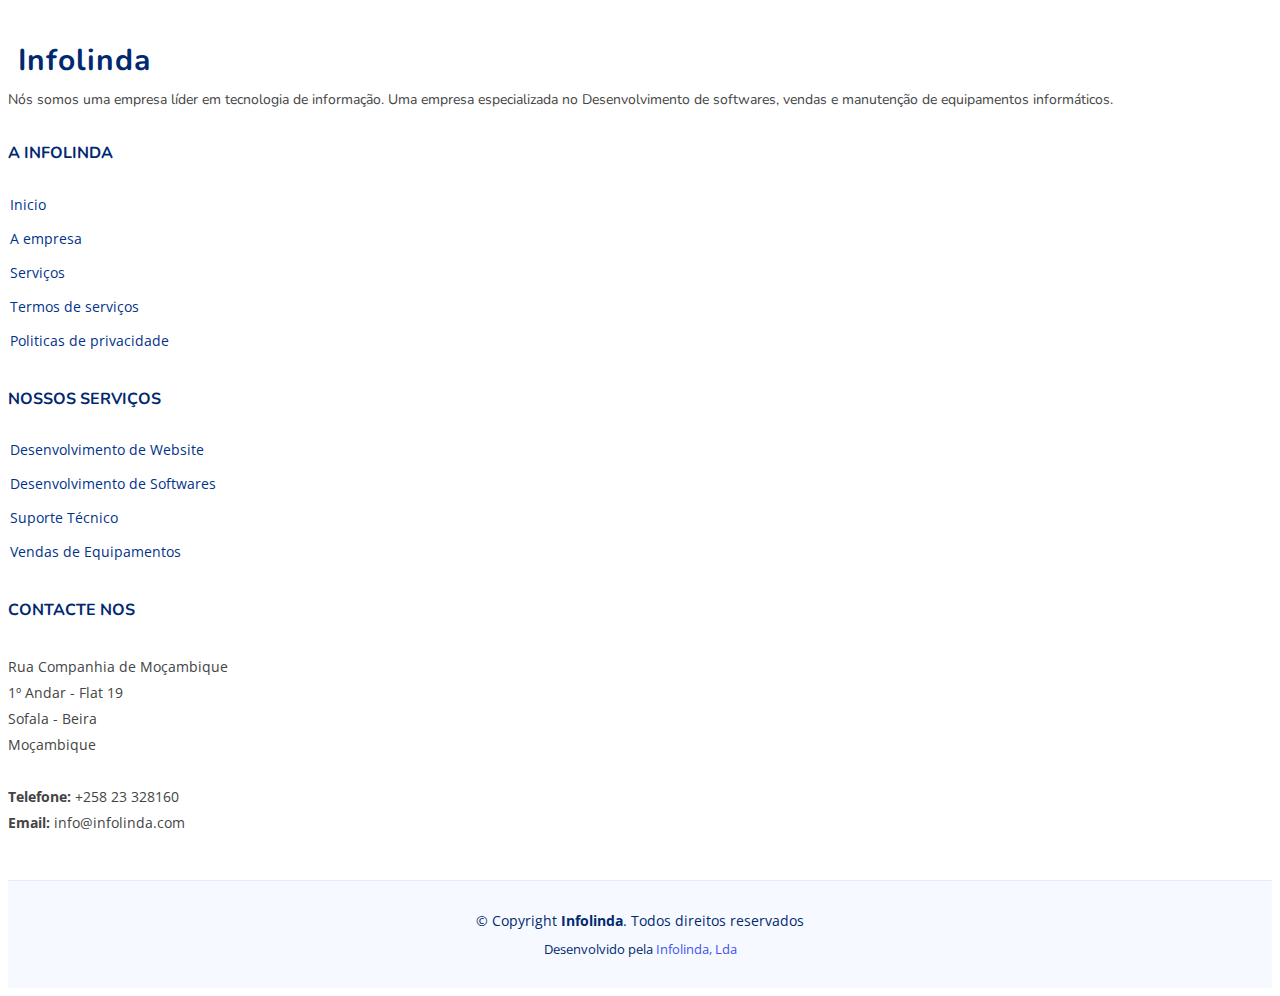
==== commit 5d40006b: "Chore: Remove old client" ====
--- a/index.html
+++ b/index.html
@@ -1,12 +1,19 @@
 <!DOCTYPE html>
-<html lang="en">
+<html lang="pt-PT">
   <head>
-    <meta charset="utf-8" />
+    <meta charset="UTF-8" />
     <meta content="width=device-width, initial-scale=1.0" name="viewport" />
 
-    <title>INFOLINDA LDA - P&aacute;gina Inicial</title>
-    <meta content="" name="description" />
-    <meta content="" name="keywords" />
+    <title>Infolinda Lda - Pagina Inicial</title>
+    <meta name="robots" content="max-image-preview:large" />
+
+    <meta name="keywords" content="sites, web, desenvolvimento" />
+    <meta name="author" content="Infolinda Lda" />
+
+    <meta http-equiv="cache-control" content="no-cache" />
+
+    <meta http-equiv="content-type" content="text/html" />
+    <meta http-equiv="content-language" content="pt-br,pt-pt, en-US," />
 
     <!-- Favicons -->
     <link href="assets/img/favicon.png" rel="icon" />
@@ -14,7 +21,7 @@
 
     <!-- Google Fonts -->
     <link
-      href="https://fonts.googleapis.com/css?family=Open+Sans:300,300i,400,400i,600,600i,700,700i|Jost:300,300i,400,400i,500,500i,600,600i,700,700i|Poppins:300,300i,400,400i,500,500i,600,600i,700,700i"
+      href="https://fonts.googleapis.com/css?family=Open+Sans:300,300i,400,400i,600,600i,700,700i|Nunito:300,300i,400,400i,600,600i,700,700i|Poppins:300,300i,400,400i,500,500i,600,600i,700,700i"
       rel="stylesheet"
     />
 
@@ -28,7 +35,6 @@
       href="assets/vendor/bootstrap-icons/bootstrap-icons.css"
       rel="stylesheet"
     />
-    <link href="assets/vendor/boxicons/css/boxicons.min.css" rel="stylesheet" />
     <link
       href="assets/vendor/glightbox/css/glightbox.min.css"
       rel="stylesheet"
@@ -42,23 +48,28 @@
 
   <body>
     <!-- ======= Header ======= -->
-    <header id="header" class="fixed-top">
-      <div class="container d-flex align-items-center">
-        <h1 class="logo me-auto"><a href="index.html">Infolinda</a></h1>
-        <!-- Uncomment below if you prefer to use an image logo -->
-        <!-- <a href="index.html" class="logo me-auto"><img src="assets/img/logo.png" alt="" class="img-fluid">
-      </a>-->
+    <header id="header" class="header fixed-top">
+      <div
+        class="container-fluid container-xl d-flex align-items-center justify-content-between"
+      >
+        <a href="index.html" class="logo d-flex align-items-center">
+          <img src="assets/img/logo.png" alt="" />
+          <span>Infolinda</span>
+        </a>
 
         <nav id="navbar" class="navbar">
           <ul>
             <li><a class="nav-link scrollto active" href="#hero">Inicio</a></li>
+            <li><a class="nav-link scrollto" href="#about">A empresa</a></li>
             <li><a class="nav-link scrollto" href="#services">Serviços</a></li>
-            <li><a class="nav-link scrollto" href="#team">Equipe</a></li>
+            <li>
+              <a class="nav-link scrollto" href="#clients">Clientes</a>
+            </li>
+
             <li><a class="nav-link scrollto" href="#contact">Contacto</a></li>
-            <li><a class="nav-link scrollto" href="#about">A empresa</a></li>
-            <!-- <li>
-              <a class="getstarted scrollto" href="#about">Get Started</a>
-            </li> -->
+            <li>
+              <a class="getstarted scrollto" href="#features">Conheça nos</a>
+            </li>
           </ul>
           <i class="bi bi-list mobile-nav-toggle"></i>
         </nav>
@@ -68,30 +79,34 @@
     <!-- End Header -->
 
     <!-- ======= Hero Section ======= -->
-    <section id="hero" class="d-flex align-items-center">
+    <section id="hero" class="hero d-flex align-items-center">
       <div class="container">
         <div class="row">
+          <div class="col-lg-6 d-flex flex-column justify-content-center">
+            <h1 data-aos="fade-up">
+              Oferecemos soluções modernas para o crescimento do seu negócios
+            </h1>
+            <h2 data-aos="fade-up" data-aos-delay="400">
+              Nós somos uma empresa líder em tecnologia de informação
+            </h2>
+            <div data-aos="fade-up" data-aos-delay="600">
+              <div class="text-center text-lg-start">
+                <a
+                  href="#about"
+                  class="btn-get-started scrollto d-inline-flex align-items-center justify-content-center align-self-center"
+                >
+                  <span>Sobre nós</span>
+                  <i class="bi bi-arrow-right"></i>
+                </a>
+              </div>
+            </div>
+          </div>
           <div
-            class="col-lg-6 d-flex flex-column justify-content-center pt-4 pt-lg-0 order-2 order-lg-1"
-            data-aos="fade-up"
+            class="col-lg-6 features"
+            data-aos="zoom-out"
             data-aos-delay="200"
           >
-            <h1>Melhor solução para seus negócios</h1>
-            <h2>We are team of talented professionals in the market</h2>
-            <!-- <div class="d-flex justify-content-center justify-content-lg-start">
-              <a href="#about" class="btn-get-started scrollto">Get Started</a>
-            </div> -->
-          </div>
-          <div
-            class="col-lg-6 order-1 order-lg-2 hero-img"
-            data-aos="zoom-in"
-            data-aos-delay="200"
-          >
-            <img
-              src="assets/img/hero-img.png"
-              class="img-fluid animated"
-              alt=""
-            />
+            <img src="assets/img/features.png" class="img-fluid" alt="" />
           </div>
         </div>
       </div>
@@ -99,302 +114,337 @@
     <!-- End Hero -->
 
     <main id="main">
-      <!-- ======= Clients Section ======= -->
-      <section id="clients" class="clients section-bg">
-       
-        <div class="container">
-          <div class="row" data-aos="zoom-in">
+      <!-- ======= About Section ======= -->
+      <section id="about" class="about">
+        <div class="container" data-aos="fade-up">
+          <div class="row gx-0">
             <div
-              class="col-lg-2 col-md-4 col-6 d-flex align-items-center justify-content-center"
+              class="col-lg-6 d-flex flex-column justify-content-center"
+              data-aos="fade-up"
+              data-aos-delay="200"
             >
-              <img
-                src="assets/img/clients/client-1.png"
-                class="img-fluid"
-                alt=""
-              />
+              <div class="content">
+                <h3>A Infolinda Lda</h3>
+                <h2>
+                  Uma empresa especializada no Desenvolvimento de softwares
+                  informáticos.
+                </h2>
+                <p>
+                  A Infolinda Lda, é empresa especializada no Desenvolvimento de
+                  softwares, Venda e Manutenção de material informático. Somos
+                  lideres no mercado de engenharia informática operando a 24
+                  anos. Uma empresa vocacionada na venda de Material Informático
+                  e na manutenção de equipamentos informáticos.
+                </p>
+              </div>
             </div>
 
             <div
-              class="col-lg-2 col-md-4 col-6 d-flex align-items-center justify-content-center"
+              class="col-lg-6 d-flex align-items-center"
+              data-aos="zoom-out"
+              data-aos-delay="200"
             >
-              <img
-                src="assets/img/clients/client-2.png"
-                class="img-fluid"
-                alt=""
-              />
-            </div>
-
-            <div
-              class="col-lg-2 col-md-4 col-6 d-flex align-items-center justify-content-center"
-            >
-              <img
-                src="assets/img/clients/client-3.png"
-                class="img-fluid"
-                alt=""
-              />
-            </div>
-
-            <div
-              class="col-lg-2 col-md-4 col-6 d-flex align-items-center justify-content-center"
-            >
-              <img
-                src="assets/img/clients/client-4.png"
-                class="img-fluid"
-                alt=""
-              />
-            </div>
-
-            <div
-              class="col-lg-2 col-md-4 col-6 d-flex align-items-center justify-content-center"
-            >
-              <img
-                src="assets/img/clients/client-5.png"
-                class="img-fluid"
-                alt=""
-              />
-            </div>
-
-            <div
-              class="col-lg-2 col-md-4 col-6 d-flex align-items-center justify-content-center"
-            >
-              <img
-                src="assets/img/clients/client-6.png"
-                class="img-fluid"
-                alt=""
-              />
+              <img src="assets/img/hero_2.jpg" class="img-fluid" alt="" />
             </div>
           </div>
         </div>
       </section>
-      <!-- End Section -->
-
-      <!-- ======= About Us Section ======= -->
-      <section id="about" class="about">
+      <!-- End About Section -->
+
+      <!-- ======= Features Section ======= -->
+      <section id="features" class="features">
         <div class="container" data-aos="fade-up">
-          <div class="section-title">
-            <h2>A infolinda</h2>
+          <!-- Feature Icons -->
+          <div class="row feature-icons" data-aos="fade-up">
+            <header class="section-header">
+              <h2>Porquê a Infolinda ?</h2>
+              &nbsp;
+              <h3>
+                Somos uma empresa com vaga experiência no ramo de engenharia
+                informática.
+              </h3>
+            </header>
+            <div class="row">
+              <div
+                class="col-xl-4 text-center"
+                data-aos="fade-right"
+                data-aos-delay="100"
+              >
+                <img
+                  src="assets/img/features-2.png"
+                  class="img-fluid p-4"
+                  alt=""
+                />
+              </div>
+
+              <div class="col-xl-8 d-flex content">
+                <div class="row align-self-center gy-4">
+                  <div class="col-md-6 icon-box" data-aos="fade-up">
+                    <i class="ri-computer-line"></i>
+                    <div>
+                      <h4>Desenvolvimento de softwares informáticos</h4>
+                      <p>
+                        Criamos sistema de processamento de salários, website's
+                        institucionais, softwares de cobrança de impostos,
+                        sistema de gerenciamento escolar, softwares de gestão
+                        bibliotecária, software de gestão farmácia e softwares
+                        de gestão de restaurantes.
+                      </p>
+                    </div>
+                  </div>
+
+                  <div
+                    class="col-md-6 icon-box"
+                    data-aos="fade-up"
+                    data-aos-delay="100"
+                  >
+                    <i class="ri-tools-fill"></i>
+                    <div>
+                      <h4>Manutenção de equipamentos</h4>
+                      <p>
+                        Fazemos a manutenção de impressoras,reparação de
+                        equipamentos informáticos.
+                      </p>
+                    </div>
+                  </div>
+
+                  <div
+                    class="col-md-6 icon-box"
+                    data-aos="fade-up"
+                    data-aos-delay="200"
+                  >
+                    <i class="ri-shopping-cart-fill"></i>
+                    <div>
+                      <h4>Vendas</h4>
+                      <p>
+                        Venda de computadores (Desktop e Laptop), impressoras
+                        EPSON matriciais, impressoras HP, Switch, Roteadores,
+                        antivírus, fitas de impressoras, UPS, Rack para
+                        servidores e muito mais.
+                      </p>
+                    </div>
+                  </div>
+
+                  <div
+                    class="col-md-6 icon-box"
+                    data-aos="fade-up"
+                    data-aos-delay="300"
+                  >
+                    <i class="ri-database-2-line"></i>
+                    <div>
+                      <h4>Manutenção / Suporte de Redes de Computadores</h4>
+                      <p>
+                        Fornecemos suporte e manutenção de redes de
+                        computadores.
+                      </p>
+                    </div>
+                  </div>
+
+                  <div
+                    class="col-md-6 icon-box"
+                    data-aos="fade-up"
+                    data-aos-delay="400"
+                  >
+                    <i class="ri-user-3-line"></i>
+                    <div>
+                      <h4>Assistência técnica</h4>
+                      <p>Suporte técnico, e assistência remota.</p>
+                    </div>
+                  </div>
+
+                  <div
+                    class="col-md-6 icon-box"
+                    data-aos="fade-up"
+                    data-aos-delay="500"
+                  >
+                    <i class="ri-code-s-slash-line"></i>
+                    <div>
+                      <h4>Criação de Website</h4>
+                      <p>
+                        Criamos website's com as melhores tecnologias do
+                        mercado.
+                      </p>
+                    </div>
+                  </div>
+                </div>
+              </div>
+            </div>
           </div>
-
-          <div class="row content">
-            <div class="col-lg-6">
-              <p>
-                (Aqui vai entrar um resumo sobre a vossa empresa, produtos e
-                servicos.)
-              </p>
-              <ul>
-                <li>
-                  <i class="ri-check-double-line"></i> Ullamco laboris nisi ut
-                  aliquip ex ea commodo consequat
-                </li>
-                <li>
-                  <i class="ri-check-double-line"></i> Duis aute irure dolor in
-                  reprehenderit in voluptate velit
-                </li>
-                <li>
-                  <i class="ri-check-double-line"></i> Ullamco laboris nisi ut
-                  aliquip ex ea commodo consequat
-                </li>
-              </ul>
-            </div>
-            <div class="col-lg-6 pt-4 pt-lg-0">
-              <p>
-                Ullamco laboris nisi ut aliquip ex ea commodo consequat. Duis
-                aute irure dolor in reprehenderit in voluptate velit esse cillum
-                dolore eu fugiat nulla pariatur. Excepteur sint occaecat
-                cupidatat non proident, sunt in culpa qui officia deserunt
-                mollit anim id est laborum.
-              </p>
-              <a href="#services" class="btn-learn-more">Saiba mais</a>
-            </div>
+          <!-- End Feature Icons -->
+        </div>
+      </section>
+      <!-- End Features Section -->
+
+      <!-- ======= Clients Section ======= -->
+      <section id="clients" class="clients">
+        <div class="container" data-aos="fade-up">
+          <header class="section-header">
+            <h2>Nossos Clientes</h2>
+            &nbsp;
+            <p>Somos a maior satisfação dos nossos clientes</p>
+            &nbsp;
+          </header>
+
+          <div class="clients-slider swiper">
+            <div class="swiper-wrapper align-items-center">
+              <div class="swiper-slide">
+                <img
+                  src="assets/img/clients/UAM_1.png"
+                  class="img-fluid"
+                  alt="Universidade Adventista de Moçambique"
+                />
+              </div>
+              <div class="swiper-slide">
+                <img
+                  src="assets/img/clients/SERNIC-9.png"
+                  class="img-fluid"
+                  alt="Serviço Nacional de Investigação Criminal"
+                />
+              </div>
+              <!-- <div class="swiper-slide">
+                <img
+                  src="assets/img/clients/myBucks.png"
+                  class="img-fluid"
+                  alt="MyBucks bancking corporation"
+                />
+              </div> -->
+              <div class="swiper-slide">
+                <img
+                  src="assets/img/clients/cmcb.png"
+                  class="img-fluid"
+                  alt="Conselho municipal cidade da beira"
+                />
+              </div>
+              <div class="swiper-slide">
+                <img
+                  src="assets/img/clients/logo-senami_1.png"
+                  class="img-fluid"
+                  alt="Serviço Nacional de Migração"
+                />
+              </div>
+              <div class="swiper-slide">
+                <img
+                  src="assets/img/clients/PRM-logo.png"
+                  class="img-fluid"
+                  alt="Policia da Republica de Moçambique"
+                />
+              </div>
+            </div>
+            <div class="swiper-pagination"></div>
           </div>
         </div>
       </section>
-      <!-- End About Us Section -->
-
-      <!-- ======= Why Us Section ======= -->
-      <section id="why-us" class="why-us section-bg">
-        <div class="container-fluid" data-aos="fade-up">
-          <div class="row">
+      <!-- End Clients Section -->
+
+      <!-- ======= Services Section ======= -->
+      <section id="services" class="services">
+        <div class="container" data-aos="fade-up">
+          <header class="section-header">
+            <h2>Nossos Produtos e Serviços</h2>
+            &nbsp;
+            <p>Fornecemos melhores soluções tecnológicas e inovadoras</p>
+          </header>
+
+          <div class="row gy-4">
             <div
-              class="col-lg-7 d-flex flex-column justify-content-center align-items-stretch order-2 order-lg-1"
-            >
-              <div class="content">
-                <h3>
-                  Aqui tive a ideia de colocar mas detalhadamente
-                  <strong
-                    >O porque de escolher a vossa empresa (Tipo
-                    beneficios)</strong
-                  >
-                </h3>
-                <p>
-                  Lorem ipsum dolor sit amet, consectetur adipiscing elit, sed
-                  do eiusmod tempor incididunt ut labore et dolore magna aliqua.
-                  Duis aute irure dolor in reprehenderit
-                </p>
-              </div>
-
-              <div class="accordion-list">
-                <ul>
-                  <li>
-                    <a
-                      data-bs-toggle="collapse"
-                      class="collapse"
-                      data-bs-target="#accordion-list-1"
-                      ><span>01</span> Non consectetur a erat nam at lectus urna
-                      duis? <i class="bx bx-chevron-down icon-show"></i
-                      ><i class="bx bx-chevron-up icon-close"></i
-                    ></a>
-                    <div
-                      id="accordion-list-1"
-                      class="collapse show"
-                      data-bs-parent=".accordion-list"
-                    >
-                      <p>
-                        Feugiat pretium nibh ipsum consequat. Tempus iaculis
-                        urna id volutpat lacus laoreet non curabitur gravida.
-                        Venenatis lectus magna fringilla urna porttitor rhoncus
-                        dolor purus non.
-                      </p>
-                    </div>
-                  </li>
-
-                  <li>
-                    <a
-                      data-bs-toggle="collapse"
-                      data-bs-target="#accordion-list-2"
-                      class="collapsed"
-                      ><span>02</span> Feugiat scelerisque varius morbi enim
-                      nunc? <i class="bx bx-chevron-down icon-show"></i
-                      ><i class="bx bx-chevron-up icon-close"></i
-                    ></a>
-                    <div
-                      id="accordion-list-2"
-                      class="collapse"
-                      data-bs-parent=".accordion-list"
-                    >
-                      <p>
-                        Dolor sit amet consectetur adipiscing elit pellentesque
-                        habitant morbi. Id interdum velit laoreet id donec
-                        ultrices. Fringilla phasellus faucibus scelerisque
-                        eleifend donec pretium. Est pellentesque elit
-                        ullamcorper dignissim. Mauris ultrices eros in cursus
-                        turpis massa tincidunt dui.
-                      </p>
-                    </div>
-                  </li>
-
-                  <li>
-                    <a
-                      data-bs-toggle="collapse"
-                      data-bs-target="#accordion-list-3"
-                      class="collapsed"
-                      ><span>03</span> Dolor sit amet consectetur adipiscing
-                      elit? <i class="bx bx-chevron-down icon-show"></i
-                      ><i class="bx bx-chevron-up icon-close"></i
-                    ></a>
-                    <div
-                      id="accordion-list-3"
-                      class="collapse"
-                      data-bs-parent=".accordion-list"
-                    >
-                      <p>
-                        Eleifend mi in nulla posuere sollicitudin aliquam
-                        ultrices sagittis orci. Faucibus pulvinar elementum
-                        integer enim. Sem nulla pharetra diam sit amet nisl
-                        suscipit. Rutrum tellus pellentesque eu tincidunt.
-                        Lectus urna duis convallis convallis tellus. Urna
-                        molestie at elementum eu facilisis sed odio morbi quis
-                      </p>
-                    </div>
-                  </li>
-                </ul>
-              </div>
-            </div>
-
-            <div
-              class="col-lg-5 align-items-stretch order-1 order-lg-2 img"
-              style="background-image: url('assets/img/why-us.png')"
-              data-aos="zoom-in"
-              data-aos-delay="150"
-            >
-              &nbsp;
-            </div>
-          </div>
-        </div>
-      </section>
-      <!-- End Why Us Section -->
-
-      <!-- ======= Services Section ======= -->
-      <section id="services" class="services section-bg">
-        <div class="container" data-aos="fade-up">
-          <div class="section-title">
-            <h2>Nossos Produtos e Serviços</h2>
-            <p>
-              Magnam dolores commodi suscipit. Necessitatibus eius consequatur
-              ex aliquid fuga eum quidem. Sit sint consectetur velit. Quisquam
-              quos quisquam cupiditate. Et nemo qui impedit suscipit alias ea.
-              Quia fugiat sit in iste officiis commodi quidem hic quas.
-            </p>
-          </div>
-
-          <div class="row">
-            <div
-              class="col-xl-3 col-md-6 d-flex align-items-stretch"
-              data-aos="zoom-in"
-              data-aos-delay="100"
-            >
-              <div class="icon-box">
-                <div class="icon"><i class="bx bxl-dribbble"></i></div>
-                <h4><a href="">Desenvolvimento de sistemas</a></h4>
-                <p>
-                  Voluptatum deleniti atque corrupti quos dolores et quas
-                  molestias excepturi
-                </p>
-              </div>
-            </div>
-
-            <div
-              class="col-xl-3 col-md-6 d-flex align-items-stretch mt-4 mt-md-0"
-              data-aos="zoom-in"
+              class="col-lg-4 col-md-6"
+              data-aos="fade-up"
               data-aos-delay="200"
             >
-              <div class="icon-box">
-                <div class="icon"><i class="bx bx-file"></i></div>
-                <h4><a href="">Vendas de Computadores</a></h4>
+              <div class="service-box blue">
+                <i class="ri-computer-line icon"></i>
+                <h3>Desenvolvimento de Softwares</h3>
                 <p>
-                  Duis aute irure dolor in reprehenderit in voluptate velit esse
-                  cillum dolore
+                  Criamos softwares baseados na tecnologia web, Desktop com as
+                  mais modernas ferramentas existentes no mercado
                 </p>
+                <!-- <a href="" class="read-more"
+                  ><span>Read More</span> <i class="bi bi-arrow-right"></i
+                ></a> -->
               </div>
             </div>
 
             <div
-              class="col-xl-3 col-md-6 d-flex align-items-stretch mt-4 mt-xl-0"
-              data-aos="zoom-in"
+              class="col-lg-4 col-md-6"
+              data-aos="fade-up"
               data-aos-delay="300"
             >
-              <div class="icon-box">
-                <div class="icon"><i class="bx bx-tachometer"></i></div>
-                <h4><a href="">Cloud computing</a></h4>
+              <div class="service-box orange">
+                <i class="ri-tools-line icon"></i>
+                <h3>Manutenção de Equipamentos</h3>
                 <p>
-                  Excepteur sint occaecat cupidatat non proident, sunt in culpa
-                  qui officia
+                  Fazemos a manutenção de impressoras,reparação de equipamentos
+                  informáticos.
                 </p>
+                <!-- <a href="" class="read-more"
+                  ><span>Read More</span> <i class="bi bi-arrow-right"></i
+                ></a> -->
               </div>
             </div>
 
             <div
-              class="col-xl-3 col-md-6 d-flex align-items-stretch mt-4 mt-xl-0"
-              data-aos="zoom-in"
+              class="col-lg-4 col-md-6"
+              data-aos="fade-up"
               data-aos-delay="400"
             >
-              <div class="icon-box">
-                <div class="icon"><i class="bx bx-layer"></i></div>
-                <h4><a href="">Emails corporativos</a></h4>
+              <div class="service-box green">
+                <i class="ri-code-fill icon"></i>
+                <h3>Desenvolvimento de Website</h3>
                 <p>
-                  At vero eos et accusamus et iusto odio dignissimos ducimus qui
-                  blanditiis
+                  Criamos website's institucionais ou singular usando as
+                  melhores tecnologias do mercado. .
                 </p>
+                <!-- <a href="" class="read-more"
+                  ><span>Read More</span> <i class="bi bi-arrow-right"></i
+                ></a> -->
+              </div>
+            </div>
+
+            <div
+              class="col-lg-4 col-md-6"
+              data-aos="fade-up"
+              data-aos-delay="500"
+            >
+              <div class="service-box red">
+                <i class="ri-user-fill icon"></i>
+                <h3>Suporte Técnico</h3>
+                <p>
+                  Suporte técnico, manutenção e reparação em equipamentos
+                  informáticos.
+                </p>
+                <!-- <a href="" class="read-more"
+                  ><span>Read More</span> <i class="bi bi-arrow-right"></i
+                ></a> -->
+              </div>
+            </div>
+
+            <div
+              class="col-lg-4 col-md-6"
+              data-aos="fade-up"
+              data-aos-delay="600"
+            >
+              <div class="service-box purple">
+                <i class="ri-shopping-cart-fill icon"></i>
+                <h3>Vendas de Equipamentos</h3>
+                <p>Fazemos a venda de equipamentos de informática.</p>
+                <!-- <a href="" class="read-more"
+                  ><span>Read More</span> <i class="bi bi-arrow-right"></i
+                ></a> -->
+              </div>
+            </div>
+
+            <div
+              class="col-lg-4 col-md-6"
+              data-aos="fade-up"
+              data-aos-delay="700"
+            >
+              <div class="service-box blue">
+                <i class="ri-database-2-line icon"></i>
+                <h3>Manutenção de Redes de Computadores</h3>
+                <p>Fornecemos suporte e manutenção em redes de computadores.</p>
+                <!-- <a href="" class="read-more"
+                  ><span>Read More</span> <i class="bi bi-arrow-right"></i
+                ></a> -->
               </div>
             </div>
           </div>
@@ -402,211 +452,475 @@
       </section>
       <!-- End Services Section -->
 
-      <!-- ======= Cta Section ======= -->
-      <section id="cta" class="cta">
-        <div class="container" data-aos="zoom-in">
-          <div class="row">
-            <div class="col-lg-9 text-center text-lg-start">
-              <h3>Venha nos conhecer</h3>
-              <p>
-                Rua Companhia de Moçambique, 19 | 1&ordm; Andar, Flat 19 (Praça
-                do Município)
-              </p>
-            </div>
-            <div class="col-lg-3 cta-btn-container text-center">
-              <a class="cta-btn align-middle" href="#contact">Contacte-nos</a>
+      <!-- ======= Portfolio Section ======= -->
+      <!-- <section id="portfolio" class="portfolio">
+        <div class="container" data-aos="fade-up">
+          <header class="section-header">
+            <h2>Portfolio</h2>
+            <p>Check our latest work</p>
+          </header>
+
+          <div class="row" data-aos="fade-up" data-aos-delay="100">
+            <div class="col-lg-12 d-flex justify-content-center">
+              <ul id="portfolio-flters">
+                <li data-filter="*" class="filter-active">All</li>
+                <li data-filter=".filter-app">App</li>
+                <li data-filter=".filter-card">Card</li>
+                <li data-filter=".filter-web">Web</li>
+              </ul>
+            </div>
+          </div>
+
+          <div
+            class="row gy-4 portfolio-container"
+            data-aos="fade-up"
+            data-aos-delay="200"
+          >
+            <div class="col-lg-4 col-md-6 portfolio-item filter-app">
+              <div class="portfolio-wrap">
+                <img
+                  src="assets/img/portfolio/portfolio-1.jpg"
+                  class="img-fluid"
+                  alt=""
+                />
+                <div class="portfolio-info">
+                  <h4>App 1</h4>
+                  <p>App</p>
+                  <div class="portfolio-links">
+                    <a
+                      href="assets/img/portfolio/portfolio-1.jpg"
+                      data-gallery="portfolioGallery"
+                      class="portfokio-lightbox"
+                      title="App 1"
+                      ><i class="bi bi-plus"></i
+                    ></a>
+                    <a href="portfolio-details.html" title="More Details"
+                      ><i class="bi bi-link"></i
+                    ></a>
+                  </div>
+                </div>
+              </div>
+            </div>
+
+            <div class="col-lg-4 col-md-6 portfolio-item filter-web">
+              <div class="portfolio-wrap">
+                <img
+                  src="assets/img/portfolio/portfolio-2.jpg"
+                  class="img-fluid"
+                  alt=""
+                />
+                <div class="portfolio-info">
+                  <h4>Web 3</h4>
+                  <p>Web</p>
+                  <div class="portfolio-links">
+                    <a
+                      href="assets/img/portfolio/portfolio-2.jpg"
+                      data-gallery="portfolioGallery"
+                      class="portfokio-lightbox"
+                      title="Web 3"
+                      ><i class="bi bi-plus"></i
+                    ></a>
+                    <a href="portfolio-details.html" title="More Details"
+                      ><i class="bi bi-link"></i
+                    ></a>
+                  </div>
+                </div>
+              </div>
+            </div>
+
+            <div class="col-lg-4 col-md-6 portfolio-item filter-app">
+              <div class="portfolio-wrap">
+                <img
+                  src="assets/img/portfolio/portfolio-3.jpg"
+                  class="img-fluid"
+                  alt=""
+                />
+                <div class="portfolio-info">
+                  <h4>App 2</h4>
+                  <p>App</p>
+                  <div class="portfolio-links">
+                    <a
+                      href="assets/img/portfolio/portfolio-3.jpg"
+                      data-gallery="portfolioGallery"
+                      class="portfokio-lightbox"
+                      title="App 2"
+                      ><i class="bi bi-plus"></i
+                    ></a>
+                    <a href="portfolio-details.html" title="More Details"
+                      ><i class="bi bi-link"></i
+                    ></a>
+                  </div>
+                </div>
+              </div>
+            </div>
+
+            <div class="col-lg-4 col-md-6 portfolio-item filter-card">
+              <div class="portfolio-wrap">
+                <img
+                  src="assets/img/portfolio/portfolio-4.jpg"
+                  class="img-fluid"
+                  alt=""
+                />
+                <div class="portfolio-info">
+                  <h4>Card 2</h4>
+                  <p>Card</p>
+                  <div class="portfolio-links">
+                    <a
+                      href="assets/img/portfolio/portfolio-4.jpg"
+                      data-gallery="portfolioGallery"
+                      class="portfokio-lightbox"
+                      title="Card 2"
+                      ><i class="bi bi-plus"></i
+                    ></a>
+                    <a href="portfolio-details.html" title="More Details"
+                      ><i class="bi bi-link"></i
+                    ></a>
+                  </div>
+                </div>
+              </div>
+            </div>
+
+            <div class="col-lg-4 col-md-6 portfolio-item filter-web">
+              <div class="portfolio-wrap">
+                <img
+                  src="assets/img/portfolio/portfolio-5.jpg"
+                  class="img-fluid"
+                  alt=""
+                />
+                <div class="portfolio-info">
+                  <h4>Web 2</h4>
+                  <p>Web</p>
+                  <div class="portfolio-links">
+                    <a
+                      href="assets/img/portfolio/portfolio-5.jpg"
+                      data-gallery="portfolioGallery"
+                      class="portfokio-lightbox"
+                      title="Web 2"
+                      ><i class="bi bi-plus"></i
+                    ></a>
+                    <a href="portfolio-details.html" title="More Details"
+                      ><i class="bi bi-link"></i
+                    ></a>
+                  </div>
+                </div>
+              </div>
+            </div>
+
+            <div class="col-lg-4 col-md-6 portfolio-item filter-app">
+              <div class="portfolio-wrap">
+                <img
+                  src="assets/img/portfolio/portfolio-6.jpg"
+                  class="img-fluid"
+                  alt=""
+                />
+                <div class="portfolio-info">
+                  <h4>App 3</h4>
+                  <p>App</p>
+                  <div class="portfolio-links">
+                    <a
+                      href="assets/img/portfolio/portfolio-6.jpg"
+                      data-gallery="portfolioGallery"
+                      class="portfokio-lightbox"
+                      title="App 3"
+                      ><i class="bi bi-plus"></i
+                    ></a>
+                    <a href="portfolio-details.html" title="More Details"
+                      ><i class="bi bi-link"></i
+                    ></a>
+                  </div>
+                </div>
+              </div>
+            </div>
+
+            <div class="col-lg-4 col-md-6 portfolio-item filter-card">
+              <div class="portfolio-wrap">
+                <img
+                  src="assets/img/portfolio/portfolio-7.jpg"
+                  class="img-fluid"
+                  alt=""
+                />
+                <div class="portfolio-info">
+                  <h4>Card 1</h4>
+                  <p>Card</p>
+                  <div class="portfolio-links">
+                    <a
+                      href="assets/img/portfolio/portfolio-7.jpg"
+                      data-gallery="portfolioGallery"
+                      class="portfokio-lightbox"
+                      title="Card 1"
+                      ><i class="bi bi-plus"></i
+                    ></a>
+                    <a href="portfolio-details.html" title="More Details"
+                      ><i class="bi bi-link"></i
+                    ></a>
+                  </div>
+                </div>
+              </div>
+            </div>
+
+            <div class="col-lg-4 col-md-6 portfolio-item filter-card">
+              <div class="portfolio-wrap">
+                <img
+                  src="assets/img/portfolio/portfolio-8.jpg"
+                  class="img-fluid"
+                  alt=""
+                />
+                <div class="portfolio-info">
+                  <h4>Card 3</h4>
+                  <p>Card</p>
+                  <div class="portfolio-links">
+                    <a
+                      href="assets/img/portfolio/portfolio-8.jpg"
+                      data-gallery="portfolioGallery"
+                      class="portfokio-lightbox"
+                      title="Card 3"
+                      ><i class="bi bi-plus"></i
+                    ></a>
+                    <a href="portfolio-details.html" title="More Details"
+                      ><i class="bi bi-link"></i
+                    ></a>
+                  </div>
+                </div>
+              </div>
+            </div>
+
+            <div class="col-lg-4 col-md-6 portfolio-item filter-web">
+              <div class="portfolio-wrap">
+                <img
+                  src="assets/img/portfolio/portfolio-9.jpg"
+                  class="img-fluid"
+                  alt=""
+                />
+                <div class="portfolio-info">
+                  <h4>Web 3</h4>
+                  <p>Web</p>
+                  <div class="portfolio-links">
+                    <a
+                      href="assets/img/portfolio/portfolio-9.jpg"
+                      data-gallery="portfolioGallery"
+                      class="portfokio-lightbox"
+                      title="Web 3"
+                      ><i class="bi bi-plus"></i
+                    ></a>
+                    <a href="portfolio-details.html" title="More Details"
+                      ><i class="bi bi-link"></i
+                    ></a>
+                  </div>
+                </div>
+              </div>
             </div>
           </div>
         </div>
-      </section>
-      <!-- End Cta Section -->
+      </section> -->
+      <!-- End Portfolio Section -->
 
       <!-- ======= Contact Section ======= -->
       <section id="contact" class="contact">
         <div class="container" data-aos="fade-up">
-          <div class="section-title">
-            <h2>Fale conosco</h2>
-            <p>
-              Magnam dolores commodi suscipit. Necessitatibus eius consequatur
-              ex aliquid fuga eum quidem. Sit sint consectetur velit. Quisquam
-              quos quisquam cupiditate. Et nemo qui impedit suscipit alias ea.
-              Quia fugiat sit in iste officiis commodi quidem hic quas.
-            </p>
-          </div>
-
-          <div class="row">
-            <div class="col-lg-5 d-flex align-items-stretch">
-              <div class="info">
-                <div class="address">
-                  <i class="bi bi-geo-alt"></i>
-                  <h4>Localização:</h4>
-                  <p>
-                    Rua Companhia de Moçambique, 19 <br />
-                    1&ordm; Andar, Flat 19 (Praça do Município)<br />
-                    Sofala - Beira, Moçambique <br /><br />
-                  </p>
-                </div>
-
-                <div class="email">
-                  <i class="bi bi-envelope"></i>
-                  <h4>Email:</h4>
-                  <p>info@infolinda.com</p>
-                </div>
-
-                <div class="phone">
-                  <i class="bi bi-phone"></i>
-                  <h4>Telefone e Fax:</h4>
-                  <p>+258 23 328160</p>
-                </div>
-
-                <div class="google-map">
-                  <iframe aria-hidden="true" src="https://www.google.com/maps/embed?pb=!1m18!1m12!1m3!1d3753.139034615104!2d34.833207274299205!3d-19.834069235326567!2m3!1f0!2f0!3f0!3m2!1i1024!2i768!4f13.1!3m3!1m2!1s0x1f2a6af3e973ac8d%3A0x83c7b285ef14c70!2sPra%C3%A7a%20do%20Munic%C3%ADpio%20da%20Beira!5e0!3m2!1spt-PT!2smz!4v1689014358123!5m2!1spt-PT!2smz" width="400" height="400" style="border:0;" allowfullscreen="" loading="lazy" referrerpolicy="no-referrer-when-downgrade"></iframe>
-                </div>
-              </div>
-            </div>
-
-            <div class="col-lg-7 mt-5 mt-lg-0 d-flex align-items-stretch">
+          <header class="section-header">
+            <p>Precisa de ajuda?</p>
+            &nbsp;
+            <h2>Contacte nos</h2>
+          </header>
+
+          <div class="row gy-4">
+            <div class="col-lg-6">
+              <div class="row gy-4">
+                <div class="col-md-6">
+                  <div class="info-box">
+                    <i class="bi bi-geo-alt"></i>
+                    <h3>Localização:</h3>
+                    <p>
+                      Rua Companhia de Moçambique, 1&ordm; Andar - Flat 19
+                      (Praça do Município) <br />Sofala - Beira, Moçambique
+                    </p>
+                  </div>
+                </div>
+                <div class="col-md-6">
+                  <div class="info-box">
+                    <i class="bi bi-clock"></i>
+                    <h3>Aberto</h3>
+                    <p>Segunda - Sexta<br />7:00AM - 16:00PM</p>
+                  </div>
+                </div>
+
+                <div class="col-md-6">
+                  <div class="info-box">
+                    <i class="bi bi-envelope"></i>
+                    <h3>Email</h3>
+                    <p>info@infolinda.com<br /></p>
+                  </div>
+                </div>
+                <div class="col-md-6">
+                  <div class="info-box">
+                    <i class="bi bi-telephone"></i>
+                    <h3>Telefone e Fax</h3>
+                    <p>+258 23 328160<br /></p>
+                  </div>
+                </div>
+              </div>
+            </div>
+
+            <div class="col-lg-6">
               <form
                 action="forms/contact.php"
                 method="post"
-                role="form"
                 class="php-email-form"
               >
-                <div class="row">
-                  <div class="form-group col-md-6">
-                    <label for="name">Seu nome</label>
+                <div class="row gy-4">
+                  <div class="col-md-6">
                     <input
                       type="text"
                       name="name"
                       class="form-control"
-                      id="name"
+                      placeholder="Seu Nome"
                       required
                     />
                   </div>
-                  <div class="form-group col-md-6">
-                    <label for="name">Seu Email</label>
+
+                  <div class="col-md-6">
                     <input
                       type="email"
                       class="form-control"
                       name="email"
-                      id="email"
+                      placeholder="Seu Email"
                       required
                     />
                   </div>
-                </div>
-                <div class="form-group">
-                  <label for="name">Assunto</label>
-                  <input
-                    type="text"
-                    class="form-control"
-                    name="subject"
-                    id="subject"
-                    required
-                  />
-                </div>
-                <div class="form-group">
-                  <label for="name">Sua mensagem</label>
-                  <textarea
-                    class="form-control"
-                    name="message"
-                    rows="10"
-                    required
-                  ></textarea>
-                </div>
-                <div class="my-3">
-                  <div class="loading">Loading</div>
-                  <div class="error-message"></div>
-                  <div class="sent-message">
-                    A sua mensagem foi enviada. Obrigado!
-                  </div>
-                </div>
-                <div class="text-center">
-                  <button type="submit">Enviar</button>
+
+                  <div class="col-md-12">
+                    <input
+                      type="text"
+                      class="form-control"
+                      name="subject"
+                      placeholder="Assunto"
+                      required
+                    />
+                  </div>
+
+                  <div class="col-md-12">
+                    <textarea
+                      class="form-control"
+                      name="message"
+                      rows="6"
+                      placeholder="Mensagem"
+                      required
+                    ></textarea>
+                  </div>
+
+                  <div class="col-md-12 text-center">
+                    <div class="loading">Carregando</div>
+                    <div class="error-message"></div>
+                    <div class="sent-message">
+                      A sua mensagem foi enviada. Obrigado!
+                    </div>
+
+                    <button type="submit">Enviar Mensagem</button>
+                  </div>
                 </div>
               </form>
             </div>
           </div>
         </div>
+        <br />
       </section>
       <!-- End Contact Section -->
     </main>
     <!-- End #main -->
 
     <!-- ======= Footer ======= -->
-    <footer id="footer">
+    <footer id="footer" class="footer">
       <div class="footer-top">
         <div class="container">
-          <div class="row">
-            <div class="col-md-3 footer-contact">
-              <h3>Infolinda</h3>
+          <div class="row gy-4">
+            <div class="col-lg-5 col-md-12 footer-info">
+              <a href="index.html" class="logo d-flex align-items-center">
+                <img src="assets/img/logo.png" alt="" />
+                <span>Infolinda</span>
+              </a>
               <p>
-                Rua Companhia de Moçambique, 19 <br />
-                1&ordm; Andar, Flat 19 (Praça do Município)<br />
-                Sofala - Beira, Moçambique <br /><br />
-                <strong>Telefone e Fax:</strong> 23 328160<br />
-                <strong>Email:</strong> info@infolinda.co.mz<br />
+                Nós somos uma empresa líder em tecnologia de informação. Uma
+                empresa especializada no Desenvolvimento de softwares, vendas e
+                manutenção de equipamentos informáticos.
               </p>
             </div>
 
-            <div class="col-md-3 footer-links">
-              <h4>Encontre-nos</h4>
+            <div class="col-lg-2 col-6 footer-links">
+              <h4>A infolinda</h4>
               <ul>
                 <li>
-                  <i class="bx bx-chevron-right"></i> <a href="#hero">Inicio</a>
+                  <i class="bi bi-chevron-right"></i> <a href="#hero">Inicio</a>
                 </li>
                 <li>
-                  <i class="bx bx-chevron-right"></i>
+                  <i class="bi bi-chevron-right"></i>
                   <a href="#about">A empresa</a>
                 </li>
                 <li>
-                  <i class="bx bx-chevron-right"></i>
+                  <i class="bi bi-chevron-right"></i>
                   <a href="#services">Serviços</a>
                 </li>
+                <li>
+                  <i class="bi bi-chevron-right"></i>
+                  <a href="#">Termos de serviços</a>
+                </li>
+                <li>
+                  <i class="bi bi-chevron-right"></i>
+                  <a href="#">Politicas de privacidade</a>
+                </li>
               </ul>
             </div>
 
-            <div class="col-md-3 footer-links">
+            <div class="col-lg-2 col-6 footer-links">
               <h4>Nossos Serviços</h4>
               <ul>
                 <li>
-                  <i class="bx bx-chevron-right"></i>
-                  <a href="#">Web hosting</a>
+                  <i class="bi bi-chevron-right"></i>
+                  <a href="#services">Desenvolvimento de Website</a>
                 </li>
                 <li>
-                  <i class="bx bx-chevron-right"></i>
-                  <a href="#">Web Development</a>
+                  <i class="bi bi-chevron-right"></i>
+                  <a href="#services">Desenvolvimento de Softwares</a>
                 </li>
                 <li>
-                  <i class="bx bx-chevron-right"></i>
-                  <a href="#">Cloud computing</a>
+                  <i class="bi bi-chevron-right"></i>
+                  <a href="#services">Suporte Técnico</a>
                 </li>
+
                 <li>
-                  <i class="bx bx-chevron-right"></i>
-                  <a href="#">Emails corporativos</a>
-                </li>
-                <li>
-                  <i class="bx bx-chevron-right"></i>
-                  <a href="#">Redes</a>
+                  <i class="bi bi-chevron-right"></i>
+                  <a href="#services">Vendas de Equipamentos</a>
                 </li>
               </ul>
+            </div>
+
+            <div
+              class="col-lg-3 col-md-12 footer-contact text-center text-md-start"
+            >
+              <h4>Contacte nos</h4>
+              <p>
+                Rua Companhia de Moçambique <br />1&ordm; Andar - Flat 19 <br />
+                Sofala - Beira<br />
+                Moçambique <br /><br />
+                <strong>Telefone:</strong> +258 23 328160<br />
+                <strong>Email:</strong> info@infolinda.com<br />
+              </p>
             </div>
           </div>
         </div>
       </div>
 
-      <div class="container footer-bottom clearfix">
+      <div class="container">
         <div class="copyright">
-          &copy; Copyright <strong><span>Infolinda, Ld&ordf;</span></strong
-          >. Todos direitos Reservados
+          &copy; Copyright <strong><span>Infolinda</span></strong
+          >. Todos direitos reservados
         </div>
         <div class="credits">
-          Desenvolvido pela <a href="#">Infolinda, Ld&ordf;</a>
+          Desenvolvido pela <a href="https://Infolinda.com/">Infolinda, Lda</a>
         </div>
       </div>
     </footer>
     <!-- End Footer -->
 
-    <!-- <div id="preloader"></div> -->
     <a
       href="#"
       class="back-to-top d-flex align-items-center justify-content-center"
@@ -614,12 +928,12 @@
     ></a>
 
     <!-- Vendor JS Files -->
+    <script src="assets/vendor/purecounter/purecounter_vanilla.js"></script>
     <script src="assets/vendor/aos/aos.js"></script>
     <script src="assets/vendor/bootstrap/js/bootstrap.bundle.min.js"></script>
     <script src="assets/vendor/glightbox/js/glightbox.min.js"></script>
     <script src="assets/vendor/isotope-layout/isotope.pkgd.min.js"></script>
     <script src="assets/vendor/swiper/swiper-bundle.min.js"></script>
-    <script src="assets/vendor/waypoints/noframework.waypoints.js"></script>
     <script src="assets/vendor/php-email-form/validate.js"></script>
 
     <!-- Template Main JS File -->
--- a/assets/css/style.css
+++ b/assets/css/style.css
@@ -0,0 +1,1481 @@
+/*--------------------------------------------------------------
+# General
+--------------------------------------------------------------*/
+:root {
+  scroll-behavior: smooth;
+}
+
+body {
+  font-family: "Open Sans", sans-serif;
+  color: #444444;
+}
+
+a {
+  color: #4154f1;
+  text-decoration: none;
+}
+
+a:hover {
+  color: #717ff5;
+  text-decoration: none;
+}
+
+h1,
+h2,
+h3,
+h4,
+h5,
+h6 {
+  font-family: "Nunito", sans-serif;
+}
+
+/*--------------------------------------------------------------
+# Sections
+--------------------------------------------------------------*/
+section {
+  padding: 60px 0;
+  overflow: hidden;
+}
+
+.section-header {
+  text-align: center;
+  padding-bottom: 40px;
+}
+
+.section-header h2 {
+  font-size: 13px;
+  letter-spacing: 1px;
+  font-weight: 700;
+  margin: 0;
+  color: #4154f1;
+  text-transform: uppercase;
+}
+
+.section-header p {
+  margin: 10px 0 0 0;
+  padding: 0;
+  font-size: 38px;
+  line-height: 42px;
+  font-weight: 700;
+  color: #012970;
+}
+
+@media (max-width: 768px) {
+  .section-header p {
+    font-size: 28px;
+    line-height: 32px;
+  }
+}
+
+/*--------------------------------------------------------------
+# Breadcrumbs
+--------------------------------------------------------------*/
+.breadcrumbs {
+  padding: 15px 0;
+  background: #012970;
+  min-height: 40px;
+  margin-top: 82px;
+  color: #fff;
+}
+
+@media (max-width: 992px) {
+  .breadcrumbs {
+    margin-top: 57px;
+  }
+}
+
+.breadcrumbs h2 {
+  font-size: 28px;
+  font-weight: 500;
+}
+
+.breadcrumbs ol {
+  display: flex;
+  flex-wrap: wrap;
+  list-style: none;
+  padding: 0 0 10px 0;
+  margin: 0;
+  font-size: 14px;
+}
+
+.breadcrumbs ol a {
+  color: #fff;
+  transition: 0.3s;
+}
+
+.breadcrumbs ol a:hover {
+  text-decoration: underline;
+}
+
+.breadcrumbs ol li+li {
+  padding-left: 10px;
+}
+
+.breadcrumbs ol li+li::before {
+  display: inline-block;
+  padding-right: 10px;
+  color: #8894f6;
+  content: "/";
+}
+
+/*--------------------------------------------------------------
+# Back to top button
+--------------------------------------------------------------*/
+.back-to-top {
+  position: fixed;
+  visibility: hidden;
+  opacity: 0;
+  right: 15px;
+  bottom: 15px;
+  z-index: 99999;
+  background: #4154f1;
+  width: 40px;
+  height: 40px;
+  border-radius: 4px;
+  transition: all 0.4s;
+}
+
+.back-to-top i {
+  font-size: 24px;
+  color: #fff;
+  line-height: 0;
+}
+
+.back-to-top:hover {
+  background: #6776f4;
+  color: #fff;
+}
+
+.back-to-top.active {
+  visibility: visible;
+  opacity: 1;
+}
+
+/*--------------------------------------------------------------
+# Disable aos animation delay on mobile devices
+--------------------------------------------------------------*/
+@media screen and (max-width: 768px) {
+  [data-aos-delay] {
+    transition-delay: 0 !important;
+  }
+}
+
+/*--------------------------------------------------------------
+# Header
+--------------------------------------------------------------*/
+.header {
+  transition: all 0.5s;
+  z-index: 997;
+  padding: 20px 0;
+}
+
+.header.header-scrolled {
+  background: #fff;
+  padding: 15px 0;
+  box-shadow: 0px 2px 20px rgba(1, 41, 112, 0.1);
+}
+
+.header .logo {
+  line-height: 0;
+}
+
+.header .logo img {
+  max-height: 40px;
+  margin-right: 6px;
+  border-radius: 50%;
+  border: 1px solid #5969f3;
+  ;
+}
+
+.header .logo span {
+  font-size: 30px;
+  font-weight: 700;
+  letter-spacing: 1px;
+  color: #012970;
+  font-family: "Nunito", sans-serif;
+  margin-top: 3px;
+}
+
+/*--------------------------------------------------------------
+# Navigation Menu
+--------------------------------------------------------------*/
+/**
+* Desktop Navigation 
+*/
+.navbar {
+  padding: 0;
+}
+
+.navbar ul {
+  margin: 0;
+  padding: 0;
+  display: flex;
+  list-style: none;
+  align-items: center;
+}
+
+.navbar li {
+  position: relative;
+}
+
+.navbar a,
+.navbar a:focus {
+  display: flex;
+  align-items: center;
+  justify-content: space-between;
+  padding: 10px 0 10px 30px;
+  font-family: "Nunito", sans-serif;
+  font-size: 16px;
+  font-weight: 700;
+  color: #013289;
+  white-space: nowrap;
+  transition: 0.3s;
+}
+
+.navbar a i,
+.navbar a:focus i {
+  font-size: 12px;
+  line-height: 0;
+  margin-left: 5px;
+}
+
+.navbar a:hover,
+.navbar .active,
+.navbar .active:focus,
+.navbar li:hover>a {
+  color: #4154f1;
+}
+
+.navbar .getstarted,
+.navbar .getstarted:focus {
+  background: #4154f1;
+  padding: 8px 20px;
+  margin-left: 30px;
+  border-radius: 4px;
+  color: #fff;
+}
+
+.navbar .getstarted:hover,
+.navbar .getstarted:focus:hover {
+  color: #fff;
+  background: #5969f3;
+}
+
+.navbar .dropdown ul {
+  display: block;
+  position: absolute;
+  left: 14px;
+  top: calc(100% + 30px);
+  margin: 0;
+  padding: 10px 0;
+  z-index: 99;
+  opacity: 0;
+  visibility: hidden;
+  background: #fff;
+  box-shadow: 0px 0px 30px rgba(127, 137, 161, 0.25);
+  transition: 0.3s;
+  border-radius: 4px;
+}
+
+.navbar .dropdown ul li {
+  min-width: 200px;
+}
+
+.navbar .dropdown ul a {
+  padding: 10px 20px;
+  font-size: 15px;
+  text-transform: none;
+  font-weight: 600;
+}
+
+.navbar .dropdown ul a i {
+  font-size: 12px;
+}
+
+.navbar .dropdown ul a:hover,
+.navbar .dropdown ul .active:hover,
+.navbar .dropdown ul li:hover>a {
+  color: #4154f1;
+}
+
+.navbar .dropdown:hover>ul {
+  opacity: 1;
+  top: 100%;
+  visibility: visible;
+}
+
+.navbar .megamenu {
+  position: static;
+}
+
+.navbar .megamenu ul {
+  margin-top: 5px;
+  right: 0;
+  padding: 10px;
+  display: flex;
+}
+
+.navbar .megamenu ul li {
+  flex: 1;
+}
+
+.navbar .megamenu ul li a,
+.navbar .megamenu ul li:hover>a {
+  color: #013289;
+}
+
+.navbar .megamenu ul li a:hover,
+.navbar .megamenu ul li .active,
+.navbar .megamenu ul li .active:hover {
+  color: #4154f1;
+}
+
+.navbar .dropdown .dropdown ul {
+  top: 0;
+  left: calc(100% - 30px);
+  visibility: hidden;
+}
+
+.navbar .dropdown .dropdown:hover>ul {
+  opacity: 1;
+  top: 0;
+  left: 100%;
+  visibility: visible;
+}
+
+@media (max-width: 1366px) {
+  .navbar .dropdown .dropdown ul {
+    left: -90%;
+  }
+
+  .navbar .dropdown .dropdown:hover>ul {
+    left: -100%;
+  }
+}
+
+/**
+* Mobile Navigation 
+*/
+.mobile-nav-toggle {
+  color: #012970;
+  font-size: 28px;
+  cursor: pointer;
+  display: none;
+  line-height: 0;
+  transition: 0.5s;
+}
+
+.mobile-nav-toggle.bi-x {
+  color: #fff;
+}
+
+@media (max-width: 1200px) {
+  .mobile-nav-toggle {
+    display: block;
+  }
+
+  .navbar ul {
+    display: none;
+  }
+}
+
+.navbar-mobile {
+  position: fixed;
+  overflow: hidden;
+  top: 0;
+  right: 0;
+  left: 0;
+  bottom: 0;
+  background: rgba(1, 22, 61, 0.9);
+  transition: 0.3s;
+}
+
+.navbar-mobile .mobile-nav-toggle {
+  position: absolute;
+  top: 15px;
+  right: 15px;
+}
+
+.navbar-mobile ul {
+  display: block;
+  position: absolute;
+  top: 55px;
+  right: 15px;
+  bottom: 15px;
+  left: 15px;
+  padding: 10px 0;
+  border-radius: 10px;
+  background-color: #fff;
+  overflow-y: auto;
+  transition: 0.3s;
+}
+
+.navbar-mobile a,
+.navbar-mobile a:focus {
+  padding: 10px 20px;
+  font-size: 15px;
+  color: #012970;
+}
+
+.navbar-mobile a:hover,
+.navbar-mobile .active,
+.navbar-mobile li:hover>a {
+  color: #4154f1;
+}
+
+.navbar-mobile .getstarted,
+.navbar-mobile .getstarted:focus {
+  margin: 15px;
+}
+
+.navbar-mobile .dropdown ul {
+  position: static;
+  display: none;
+  margin: 10px 20px;
+  padding: 10px 0;
+  z-index: 99;
+  opacity: 1;
+  visibility: visible;
+  background: #fff;
+  box-shadow: 0px 0px 30px rgba(127, 137, 161, 0.25);
+}
+
+.navbar-mobile .dropdown ul li {
+  min-width: 200px;
+}
+
+.navbar-mobile .dropdown ul a {
+  padding: 10px 20px;
+}
+
+.navbar-mobile .dropdown ul a i {
+  font-size: 12px;
+}
+
+.navbar-mobile .dropdown ul a:hover,
+.navbar-mobile .dropdown ul .active:hover,
+.navbar-mobile .dropdown ul li:hover>a {
+  color: #4154f1;
+}
+
+.navbar-mobile .dropdown>.dropdown-active {
+  display: block;
+}
+
+/*--------------------------------------------------------------
+# Hero Section
+--------------------------------------------------------------*/
+.hero {
+  width: 100%;
+  height: 100vh;
+  background: url(../img/hero-bg.png) top center no-repeat;
+  background-size: cover;
+}
+
+.hero h1 {
+  margin: 0;
+  font-size: 48px;
+  font-weight: 700;
+  color: #012970;
+}
+
+.hero h2 {
+  color: #444444;
+  margin: 15px 0 0 0;
+  font-size: 26px;
+}
+
+.hero .btn-get-started {
+  margin-top: 30px;
+  line-height: 0;
+  padding: 15px 40px;
+  border-radius: 4px;
+  transition: 0.5s;
+  color: #fff;
+  background: #4154f1;
+  box-shadow: 0px 5px 30px rgba(65, 84, 241, 0.4);
+}
+
+.hero .btn-get-started span {
+  font-family: "Nunito", sans-serif;
+  font-weight: 600;
+  font-size: 16px;
+  letter-spacing: 1px;
+}
+
+.hero .btn-get-started i {
+  margin-left: 5px;
+  font-size: 18px;
+  transition: 0.3s;
+}
+
+.hero .btn-get-started:hover i {
+  transform: translateX(5px);
+}
+
+.hero .features {
+  text-align: right;
+}
+
+@media (min-width: 1024px) {
+  .hero {
+    background-attachment: fixed;
+  }
+}
+
+@media (max-width: 991px) {
+  .hero {
+    height: auto;
+    padding: 120px 0 60px 0;
+  }
+
+  .hero .features {
+    text-align: center;
+    margin-top: 80px;
+  }
+
+  .hero .features img {
+    width: 80%;
+  }
+}
+
+@media (max-width: 768px) {
+  .hero {
+    text-align: center;
+  }
+
+  .hero h1 {
+    font-size: 32px;
+  }
+
+  .hero h2 {
+    font-size: 24px;
+  }
+
+  .hero .features img {
+    width: 100%;
+  }
+}
+
+/*--------------------------------------------------------------
+# Index Page
+--------------------------------------------------------------*/
+/*--------------------------------------------------------------
+# About
+--------------------------------------------------------------*/
+.about .content {
+  background-color: #f6f9ff;
+  padding: 40px;
+}
+
+.about h3 {
+  font-size: 14px;
+  font-weight: 700;
+  color: #4154f1;
+  text-transform: uppercase;
+}
+
+.about h2 {
+  font-size: 24px;
+  font-weight: 700;
+  color: #012970;
+}
+
+.about p {
+  margin: 15px 0 30px 0;
+  line-height: 24px;
+}
+
+.about .btn-read-more {
+  line-height: 0;
+  padding: 15px 40px;
+  border-radius: 4px;
+  transition: 0.5s;
+  color: #fff;
+  background: #4154f1;
+  box-shadow: 0px 5px 25px rgba(65, 84, 241, 0.3);
+}
+
+.about .btn-read-more span {
+  font-family: "Nunito", sans-serif;
+  font-weight: 600;
+  font-size: 16px;
+  letter-spacing: 1px;
+}
+
+.about .btn-read-more i {
+  margin-left: 5px;
+  font-size: 18px;
+  transition: 0.3s;
+}
+
+.about .btn-read-more:hover i {
+  transform: translateX(5px);
+}
+
+
+
+/*--------------------------------------------------------------
+# Features
+--------------------------------------------------------------*/
+.features .feature-box {
+  padding: 24px 20px;
+  box-shadow: 0px 0 30px rgba(1, 41, 112, 0.08);
+  transition: 0.3s;
+  height: 100%;
+}
+
+.features .feature-box h3 {
+  font-size: 18px;
+  color: #012970;
+  font-weight: 700;
+  margin: 0;
+}
+
+.features .feature-box i {
+  line-height: 0;
+  background: #ecf3ff;
+  padding: 4px;
+  margin-right: 10px;
+  font-size: 24px;
+  border-radius: 3px;
+  transition: 0.3s;
+}
+
+.features .feature-box:hover i {
+  background: #4154f1;
+  color: #fff;
+}
+
+.features .feture-tabs {
+  margin-top: 120px;
+}
+
+.features .feture-tabs h3 {
+  color: #012970;
+  font-weight: 700;
+  font-size: 32px;
+  margin-bottom: 10px;
+}
+
+@media (max-width: 768px) {
+  .features .feture-tabs h3 {
+    font-size: 28px;
+  }
+}
+
+.features .feture-tabs .nav-pills {
+  border-bottom: 1px solid #eee;
+}
+
+.features .feture-tabs .nav-link {
+  background: none;
+  text-transform: uppercase;
+  font-size: 15px;
+  font-weight: 600;
+  color: #012970;
+  padding: 12px 0;
+  margin-right: 25px;
+  margin-bottom: -2px;
+  border-radius: 0;
+}
+
+.features .feture-tabs .nav-link.active {
+  color: #4154f1;
+  border-bottom: 3px solid #4154f1;
+}
+
+.features .feture-tabs .tab-content h4 {
+  font-size: 18px;
+  margin: 0;
+  font-weight: 700;
+  color: #012970;
+}
+
+.features .feture-tabs .tab-content i {
+  font-size: 24px;
+  line-height: 0;
+  margin-right: 8px;
+  color: #4154f1;
+}
+
+.features .feature-icons {
+  margin-top: 120px;
+}
+
+.features .feature-icons h3 {
+  color: #012970;
+  font-weight: 700;
+  font-size: 32px;
+  margin-bottom: 20px;
+  text-align: center;
+}
+
+@media (max-width: 768px) {
+  .features .feature-icons h3 {
+    font-size: 28px;
+  }
+}
+
+.features .feature-icons .content .icon-box {
+  display: flex;
+}
+
+.features .feature-icons .content .icon-box h4 {
+  font-size: 20px;
+  font-weight: 700;
+  margin: 0 0 10px 0;
+  color: #012970;
+}
+
+.features .feature-icons .content .icon-box i {
+  font-size: 44px;
+  line-height: 44px;
+  color: #0245bc;
+  margin-right: 15px;
+}
+
+.features .feature-icons .content .icon-box p {
+  font-size: 15px;
+  color: #848484;
+}
+
+/*--------------------------------------------------------------
+# Services
+--------------------------------------------------------------*/
+.services .service-box {
+  box-shadow: 0px 0 30px rgba(1, 41, 112, 0.08);
+  height: 100%;
+  padding: 60px 30px;
+  text-align: center;
+  transition: 0.3s;
+  border-radius: 5px;
+}
+
+.services .service-box .icon {
+  font-size: 36px;
+  padding: 40px 20px;
+  border-radius: 4px;
+  position: relative;
+  margin-bottom: 25px;
+  display: inline-block;
+  line-height: 0;
+  transition: 0.3s;
+}
+
+.services .service-box h3 {
+  color: #444444;
+  font-weight: 700;
+}
+
+.services .service-box .read-more {
+  display: inline-flex;
+  align-items: center;
+  justify-content: center;
+  font-weight: 600;
+  font-size: 16px;
+  padding: 8px 20px;
+}
+
+.services .service-box .read-more i {
+  line-height: 0;
+  margin-left: 5px;
+  font-size: 18px;
+}
+
+.services .service-box.blue {
+  border-bottom: 3px solid #2db6fa;
+}
+
+.services .service-box.blue .icon {
+  color: #2db6fa;
+  background: #dbf3fe;
+}
+
+.services .service-box.blue .read-more {
+  color: #2db6fa;
+}
+
+.services .service-box.blue:hover {
+  background: #2db6fa;
+}
+
+.services .service-box.orange {
+  border-bottom: 3px solid #f68c09;
+}
+
+.services .service-box.orange .icon {
+  color: #f68c09;
+  background: #fde3c4;
+}
+
+.services .service-box.orange .read-more {
+  color: #f68c09;
+}
+
+.services .service-box.orange:hover {
+  background: #f68c09;
+}
+
+.services .service-box.green {
+  border-bottom: 3px solid #08da4e;
+}
+
+.services .service-box.green .icon {
+  color: #08da4e;
+  background: #cffddf;
+}
+
+.services .service-box.green .read-more {
+  color: #08da4e;
+}
+
+.services .service-box.green:hover {
+  background: #08da4e;
+}
+
+.services .service-box.red {
+  border-bottom: 3px solid #e9222c;
+}
+
+.services .service-box.red .icon {
+  color: #e9222c;
+  background: #fef7f8;
+}
+
+.services .service-box.red .read-more {
+  color: #e9222c;
+}
+
+.services .service-box.red:hover {
+  background: #e9222c;
+}
+
+.services .service-box.purple {
+  border-bottom: 3px solid #b50edf;
+}
+
+.services .service-box.purple .icon {
+  color: #b50edf;
+  background: #f8e4fd;
+}
+
+.services .service-box.purple .read-more {
+  color: #b50edf;
+}
+
+.services .service-box.purple:hover {
+  background: #b50edf;
+}
+
+.services .service-box.pink {
+  border-bottom: 3px solid #f51f9c;
+}
+
+.services .service-box.pink .icon {
+  color: #f51f9c;
+  background: #feecf7;
+}
+
+.services .service-box.pink .read-more {
+  color: #f51f9c;
+}
+
+.services .service-box.pink:hover {
+  background: #f51f9c;
+}
+
+.services .service-box:hover h3,
+.services .service-box:hover p,
+.services .service-box:hover .read-more {
+  color: #fff;
+}
+
+.services .service-box:hover .icon {
+  background: #fff;
+}
+
+
+
+/*--------------------------------------------------------------
+# Portfolio
+--------------------------------------------------------------*/
+.portfolio #portfolio-flters {
+  padding: 0;
+  margin: 0 auto 25px auto;
+  list-style: none;
+  text-align: center;
+  background: white;
+  border-radius: 50px;
+  padding: 2px 15px;
+}
+
+.portfolio #portfolio-flters li {
+  cursor: pointer;
+  display: inline-block;
+  padding: 8px 20px 10px 20px;
+  font-size: 15px;
+  font-weight: 600;
+  line-height: 1;
+  color: #444444;
+  margin: 0 4px 8px 4px;
+  transition: 0.3s;
+  border-radius: 50px;
+  border: 1px solid #fff;
+}
+
+.portfolio #portfolio-flters li:hover,
+.portfolio #portfolio-flters li.filter-active {
+  color: #4154f1;
+  border-color: #4154f1;
+}
+
+.portfolio #portfolio-flters li:last-child {
+  margin-right: 0;
+}
+
+.portfolio .portfolio-wrap {
+  transition: 0.3s;
+  position: relative;
+  overflow: hidden;
+  z-index: 1;
+  background: rgba(255, 255, 255, 0.75);
+}
+
+.portfolio .portfolio-wrap::before {
+  content: "";
+  background: rgba(255, 255, 255, 0.75);
+  position: absolute;
+  left: 30px;
+  right: 30px;
+  top: 30px;
+  bottom: 30px;
+  transition: all ease-in-out 0.3s;
+  z-index: 2;
+  opacity: 0;
+}
+
+.portfolio .portfolio-wrap img {
+  transition: 1s;
+}
+
+.portfolio .portfolio-wrap .portfolio-info {
+  opacity: 0;
+  position: absolute;
+  top: 0;
+  left: 0;
+  right: 0;
+  bottom: 0;
+  text-align: center;
+  z-index: 3;
+  transition: all ease-in-out 0.3s;
+  display: flex;
+  flex-direction: column;
+  justify-content: center;
+  align-items: center;
+}
+
+.portfolio .portfolio-wrap .portfolio-info::before {
+  display: block;
+  content: "";
+  width: 48px;
+  height: 48px;
+  position: absolute;
+  top: 35px;
+  left: 35px;
+  border-top: 3px solid rgba(1, 41, 112, 0.2);
+  border-left: 3px solid rgba(1, 41, 112, 0.2);
+  transition: all 0.5s ease 0s;
+  z-index: 9994;
+}
+
+.portfolio .portfolio-wrap .portfolio-info::after {
+  display: block;
+  content: "";
+  width: 48px;
+  height: 48px;
+  position: absolute;
+  bottom: 35px;
+  right: 35px;
+  border-bottom: 3px solid rgba(1, 41, 112, 0.2);
+  border-right: 3px solid rgba(1, 41, 112, 0.2);
+  transition: all 0.5s ease 0s;
+  z-index: 9994;
+}
+
+.portfolio .portfolio-wrap .portfolio-info h4 {
+  font-size: 20px;
+  color: #012970;
+  font-weight: 700;
+}
+
+.portfolio .portfolio-wrap .portfolio-info p {
+  color: #012970;
+  font-weight: 600;
+  font-size: 14px;
+  text-transform: uppercase;
+  padding: 0;
+  margin: 0;
+}
+
+.portfolio .portfolio-wrap .portfolio-links {
+  text-align: center;
+  z-index: 4;
+}
+
+.portfolio .portfolio-wrap .portfolio-links a {
+  color: #fff;
+  background: #4154f1;
+  margin: 10px 2px;
+  width: 36px;
+  height: 36px;
+  display: inline-flex;
+  align-items: center;
+  justify-content: center;
+  border-radius: 50%;
+  transition: 0.3s;
+}
+
+.portfolio .portfolio-wrap .portfolio-links a i {
+  font-size: 24px;
+  line-height: 0;
+}
+
+.portfolio .portfolio-wrap .portfolio-links a:hover {
+  background: #5969f3;
+}
+
+.portfolio .portfolio-wrap:hover img {
+  transform: scale(1.1);
+}
+
+.portfolio .portfolio-wrap:hover::before {
+  top: 0;
+  left: 0;
+  right: 0;
+  bottom: 0;
+  opacity: 1;
+}
+
+.portfolio .portfolio-wrap:hover .portfolio-info {
+  opacity: 1;
+}
+
+.portfolio .portfolio-wrap:hover .portfolio-info::before {
+  top: 15px;
+  left: 15px;
+}
+
+.portfolio .portfolio-wrap:hover .portfolio-info::after {
+  bottom: 15px;
+  right: 15px;
+}
+
+/*--------------------------------------------------------------
+# Portfolio Details
+--------------------------------------------------------------*/
+.portfolio-details {
+  padding-top: 40px;
+}
+
+.portfolio-details .portfolio-details-slider img {
+  width: 100%;
+}
+
+.portfolio-details .portfolio-details-slider .swiper-pagination {
+  margin-top: 20px;
+  position: relative;
+}
+
+.portfolio-details .portfolio-details-slider .swiper-pagination .swiper-pagination-bullet {
+  width: 12px;
+  height: 12px;
+  background-color: #fff;
+  opacity: 1;
+  border: 1px solid #4154f1;
+}
+
+.portfolio-details .portfolio-details-slider .swiper-pagination .swiper-pagination-bullet-active {
+  background-color: #4154f1;
+}
+
+.portfolio-details .portfolio-info {
+  padding: 30px;
+  box-shadow: 0px 0 30px rgba(1, 41, 112, 0.08);
+}
+
+.portfolio-details .portfolio-info h3 {
+  font-size: 22px;
+  font-weight: 700;
+  margin-bottom: 20px;
+  padding-bottom: 20px;
+  border-bottom: 1px solid #eee;
+}
+
+.portfolio-details .portfolio-info ul {
+  list-style: none;
+  padding: 0;
+  font-size: 15px;
+}
+
+.portfolio-details .portfolio-info ul li+li {
+  margin-top: 10px;
+}
+
+.portfolio-details .portfolio-description {
+  padding-top: 30px;
+}
+
+.portfolio-details .portfolio-description h2 {
+  font-size: 26px;
+  font-weight: 700;
+  margin-bottom: 20px;
+}
+
+.portfolio-details .portfolio-description p {
+  padding: 0;
+}
+
+
+
+
+/*--------------------------------------------------------------
+# Clients
+--------------------------------------------------------------*/
+.clients {
+  padding: 50px 0;
+  background: #f6f9ff;
+  border-top: 1px solid #e1ecff;
+  border-bottom: 1px solid #e1ecff;
+}
+
+.clients .clients-slider .swiper-slide img {
+  opacity: 0.5;
+  transition: 0.3s;
+  border-radius: 30%;
+}
+
+.clients .clients-slider .swiper-slide img:hover {
+  opacity: 1;
+}
+
+.clients .clients-slider .swiper-pagination {
+  margin-top: 20px;
+  padding-top: 30px;
+  position: relative;
+}
+
+.clients .clients-slider .swiper-pagination .swiper-pagination-bullet {
+  width: 12px;
+  height: 12px;
+  background-color: #fff;
+  opacity: 1;
+  border: 1px solid #4154f1;
+}
+
+.clients .clients-slider .swiper-pagination .swiper-pagination-bullet-active {
+  background-color: #4154f1;
+}
+
+
+
+/*--------------------------------------------------------------
+# Contact
+--------------------------------------------------------------*/
+
+.contact .info-box {
+  color: #444444;
+  background: #fafbff;
+  padding: 30px;
+}
+
+.contact .info-box i {
+  font-size: 38px;
+  line-height: 0;
+  color: #4154f1;
+}
+
+.contact .info-box h3 {
+  font-size: 20px;
+  color: #012970;
+  font-weight: 700;
+  margin: 20px 0 10px 0;
+}
+
+.contact .info-box p {
+  padding: 0;
+  line-height: 24px;
+  font-size: 14px;
+  margin-bottom: 0;
+}
+
+.contact .php-email-form {
+  background: #fafbff;
+  padding: 30px;
+  height: 100%;
+}
+
+.contact .php-email-form .error-message {
+  display: none;
+  color: #fff;
+  background: #ed3c0d;
+  text-align: left;
+  padding: 15px;
+  margin-bottom: 24px;
+  font-weight: 600;
+}
+
+.contact .php-email-form .sent-message {
+  display: none;
+  color: #fff;
+  background: #18d26e;
+  text-align: center;
+  padding: 15px;
+  margin-bottom: 24px;
+  font-weight: 600;
+}
+
+.contact .php-email-form .loading {
+  display: none;
+  background: #fff;
+  text-align: center;
+  padding: 15px;
+  margin-bottom: 24px;
+}
+
+.contact .php-email-form .loading:before {
+  content: "";
+  display: inline-block;
+  border-radius: 50%;
+  width: 24px;
+  height: 24px;
+  margin: 0 10px -6px 0;
+  border: 3px solid #18d26e;
+  border-top-color: #eee;
+  animation: animate-loading 1s linear infinite;
+}
+
+.contact .php-email-form input,
+.contact .php-email-form textarea {
+  border-radius: 0;
+  box-shadow: none;
+  font-size: 14px;
+  border-radius: 0;
+}
+
+.contact .php-email-form input:focus,
+.contact .php-email-form textarea:focus {
+  border-color: #4154f1;
+}
+
+.contact .php-email-form input[type=text],
+.contact .php-email-form input[type=email] {
+  padding: 10px 15px;
+}
+
+.contact .php-email-form textarea {
+  padding: 12px 15px;
+}
+
+.contact .php-email-form button[type=submit] {
+  background: #4154f1;
+  border: 0;
+  padding: 10px 30px;
+  color: #fff;
+  transition: 0.4s;
+  border-radius: 4px;
+}
+
+.contact .php-email-form button[type=submit]:hover {
+  background: #5969f3;
+}
+
+@keyframes animate-loading {
+  0% {
+    transform: rotate(0deg);
+  }
+
+  100% {
+    transform: rotate(360deg);
+  }
+}
+
+/*--------------------------------------------------------------
+# Footer
+--------------------------------------------------------------*/
+.footer {
+  background: #f6f9ff;
+  padding: 0 0 30px 0;
+  font-size: 14px;
+}
+
+.footer .footer-newsletter {
+  padding: 50px 0;
+  background: #f6f9ff;
+  border-top: 1px solid #e1ecff;
+}
+
+.footer .footer-newsletter h4 {
+  font-size: 24px;
+  margin: 0 0 10px 0;
+  padding: 0;
+  line-height: 1;
+  font-weight: 700;
+  color: #012970;
+}
+
+.footer .footer-newsletter form {
+  margin-top: 20px;
+  background: #fff;
+  padding: 6px 10px;
+  position: relative;
+  border-radius: 4px;
+  border: 1px solid #e1ecff;
+}
+
+.footer .footer-newsletter form input[type=email] {
+  border: 0;
+  padding: 8px;
+  width: calc(100% - 140px);
+}
+
+.footer .footer-newsletter form input[type=submit] {
+  position: absolute;
+  top: 0;
+  right: 0;
+  bottom: 0;
+  border: 0;
+  background: none;
+  font-size: 16px;
+  padding: 0 30px;
+  margin: 3px;
+  background: #4154f1;
+  color: #fff;
+  transition: 0.3s;
+  border-radius: 4px;
+}
+
+.footer .footer-newsletter form input[type=submit]:hover {
+  background: #5969f3;
+}
+
+.footer .footer-top {
+  background: white url(../img/footer-bg.png) no-repeat right top;
+  background-size: contain;
+  border-top: 1px solid #e1ecff;
+  border-bottom: 1px solid #e1ecff;
+  padding: 60px 0 30px 0;
+}
+
+@media (max-width: 992px) {
+  .footer .footer-top {
+    background-position: center bottom;
+  }
+}
+
+.footer .footer-top .footer-info {
+  margin-bottom: 30px;
+}
+
+.footer .footer-top .footer-info .logo {
+  line-height: 0;
+  margin-bottom: 15px;
+}
+
+.footer .footer-top .footer-info .logo img {
+  max-height: 40px;
+  margin-right: 6px;
+}
+
+.footer .footer-top .footer-info .logo span {
+  font-size: 30px;
+  font-weight: 700;
+  letter-spacing: 1px;
+  color: #012970;
+  font-family: "Nunito", sans-serif;
+  margin-top: 3px;
+}
+
+.footer .footer-top .footer-info p {
+  font-size: 14px;
+  line-height: 24px;
+  margin-bottom: 0;
+  font-family: "Nunito", sans-serif;
+}
+
+.footer .footer-top .social-links a {
+  font-size: 20px;
+  display: inline-block;
+  color: rgba(1, 41, 112, 0.5);
+  line-height: 0;
+  margin-right: 10px;
+  transition: 0.3s;
+}
+
+.footer .footer-top .social-links a:hover {
+  color: #012970;
+}
+
+.footer .footer-top h4 {
+  font-size: 16px;
+  font-weight: bold;
+  color: #012970;
+  text-transform: uppercase;
+  position: relative;
+  padding-bottom: 12px;
+}
+
+.footer .footer-top .footer-links {
+  margin-bottom: 30px;
+}
+
+.footer .footer-top .footer-links ul {
+  list-style: none;
+  padding: 0;
+  margin: 0;
+}
+
+.footer .footer-top .footer-links ul i {
+  padding-right: 2px;
+  color: #d0d4fc;
+  font-size: 12px;
+  line-height: 0;
+}
+
+.footer .footer-top .footer-links ul li {
+  padding: 10px 0;
+  display: flex;
+  align-items: center;
+}
+
+.footer .footer-top .footer-links ul li:first-child {
+  padding-top: 0;
+}
+
+.footer .footer-top .footer-links ul a {
+  color: #013289;
+  transition: 0.3s;
+  display: inline-block;
+  line-height: 1;
+}
+
+.footer .footer-top .footer-links ul a:hover {
+  color: #4154f1;
+}
+
+.footer .footer-top .footer-contact p {
+  line-height: 26px;
+}
+
+.footer .copyright {
+  text-align: center;
+  padding-top: 30px;
+  color: #012970;
+}
+
+.footer .credits {
+  padding-top: 10px;
+  text-align: center;
+  font-size: 13px;
+  color: #012970;
+}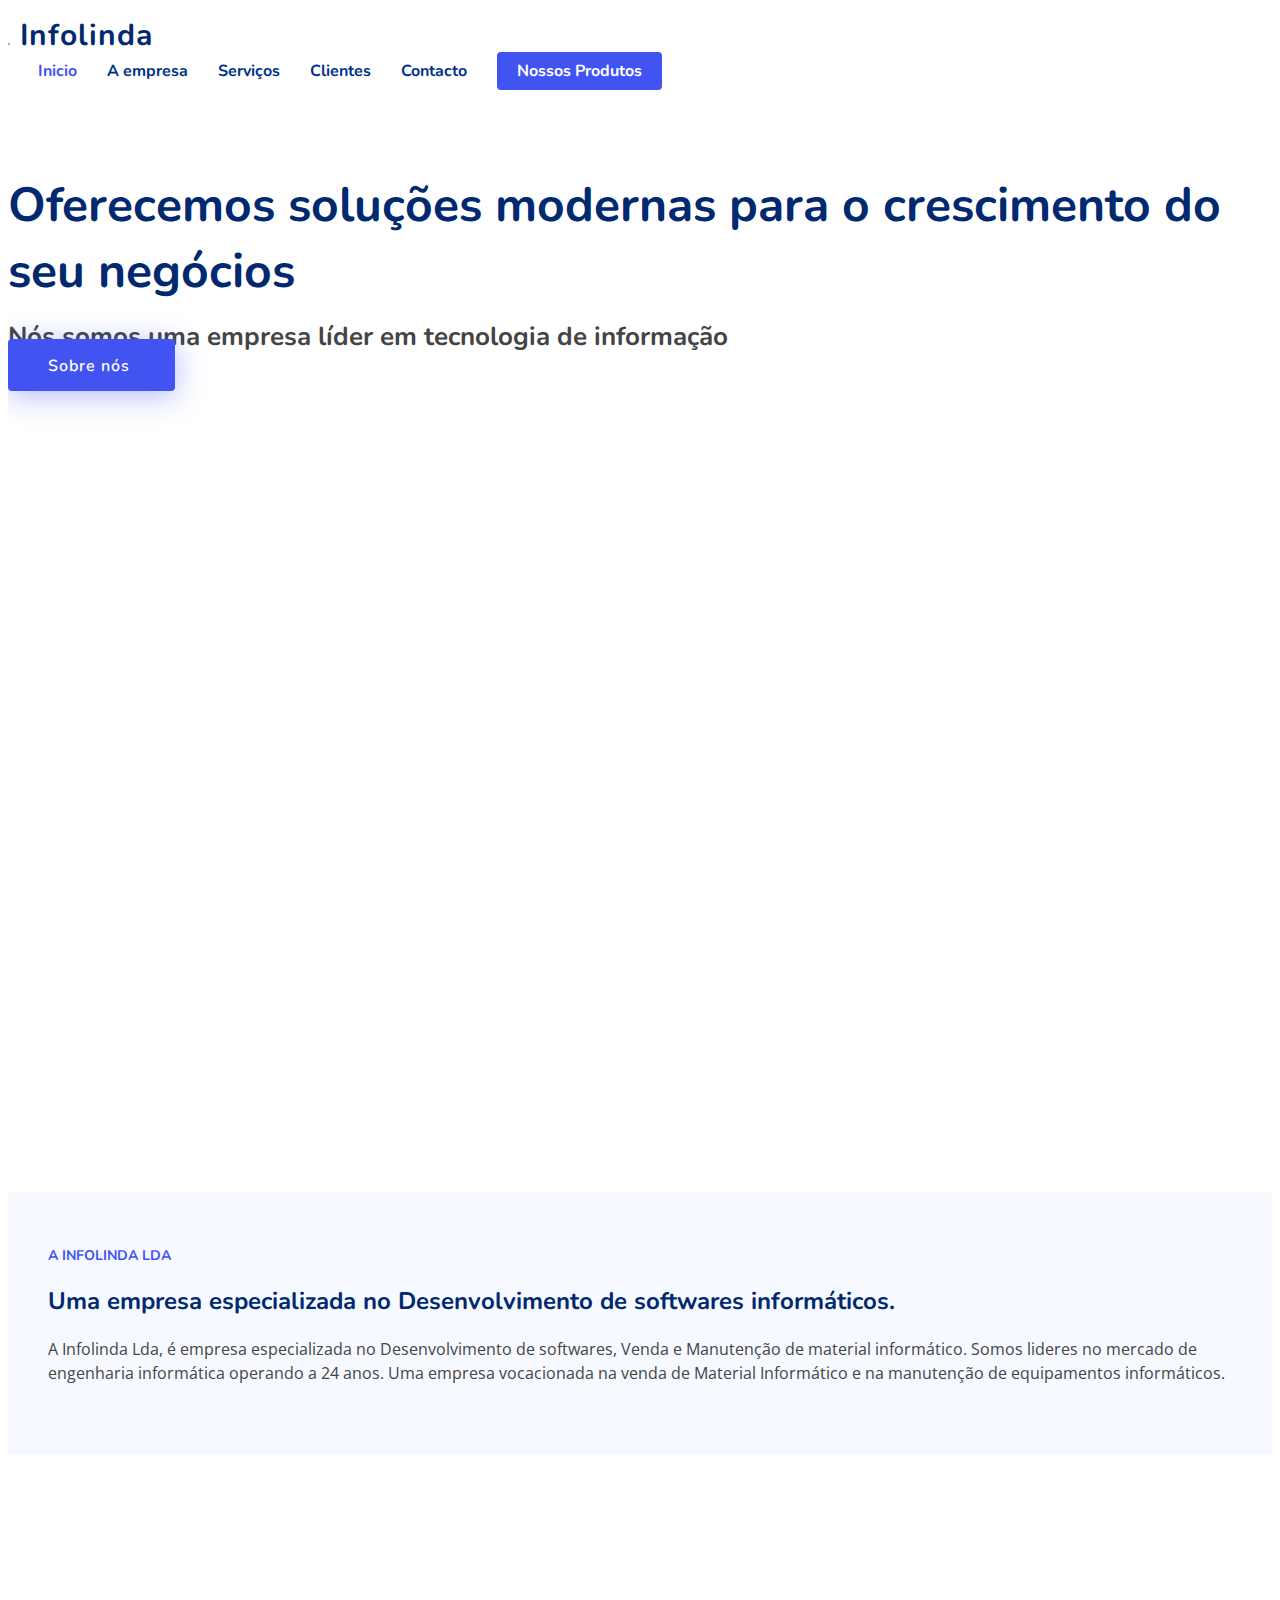
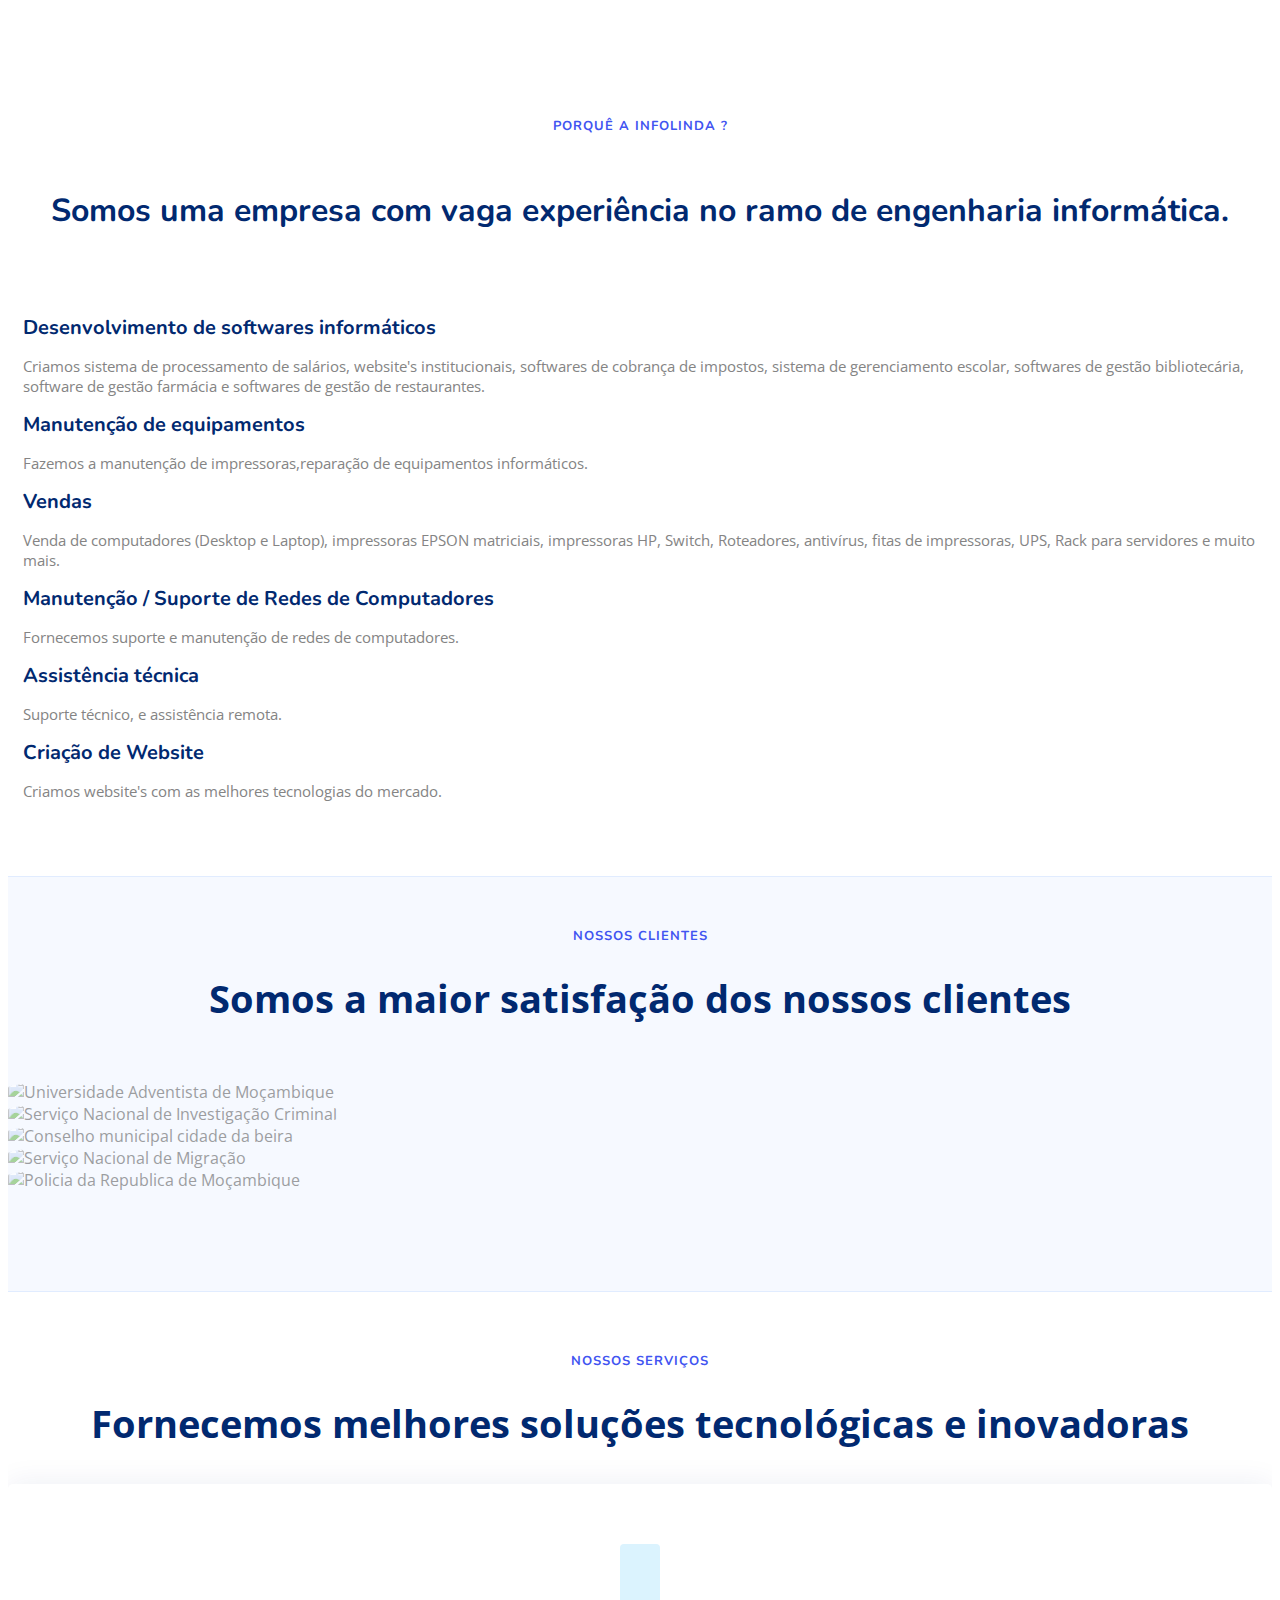
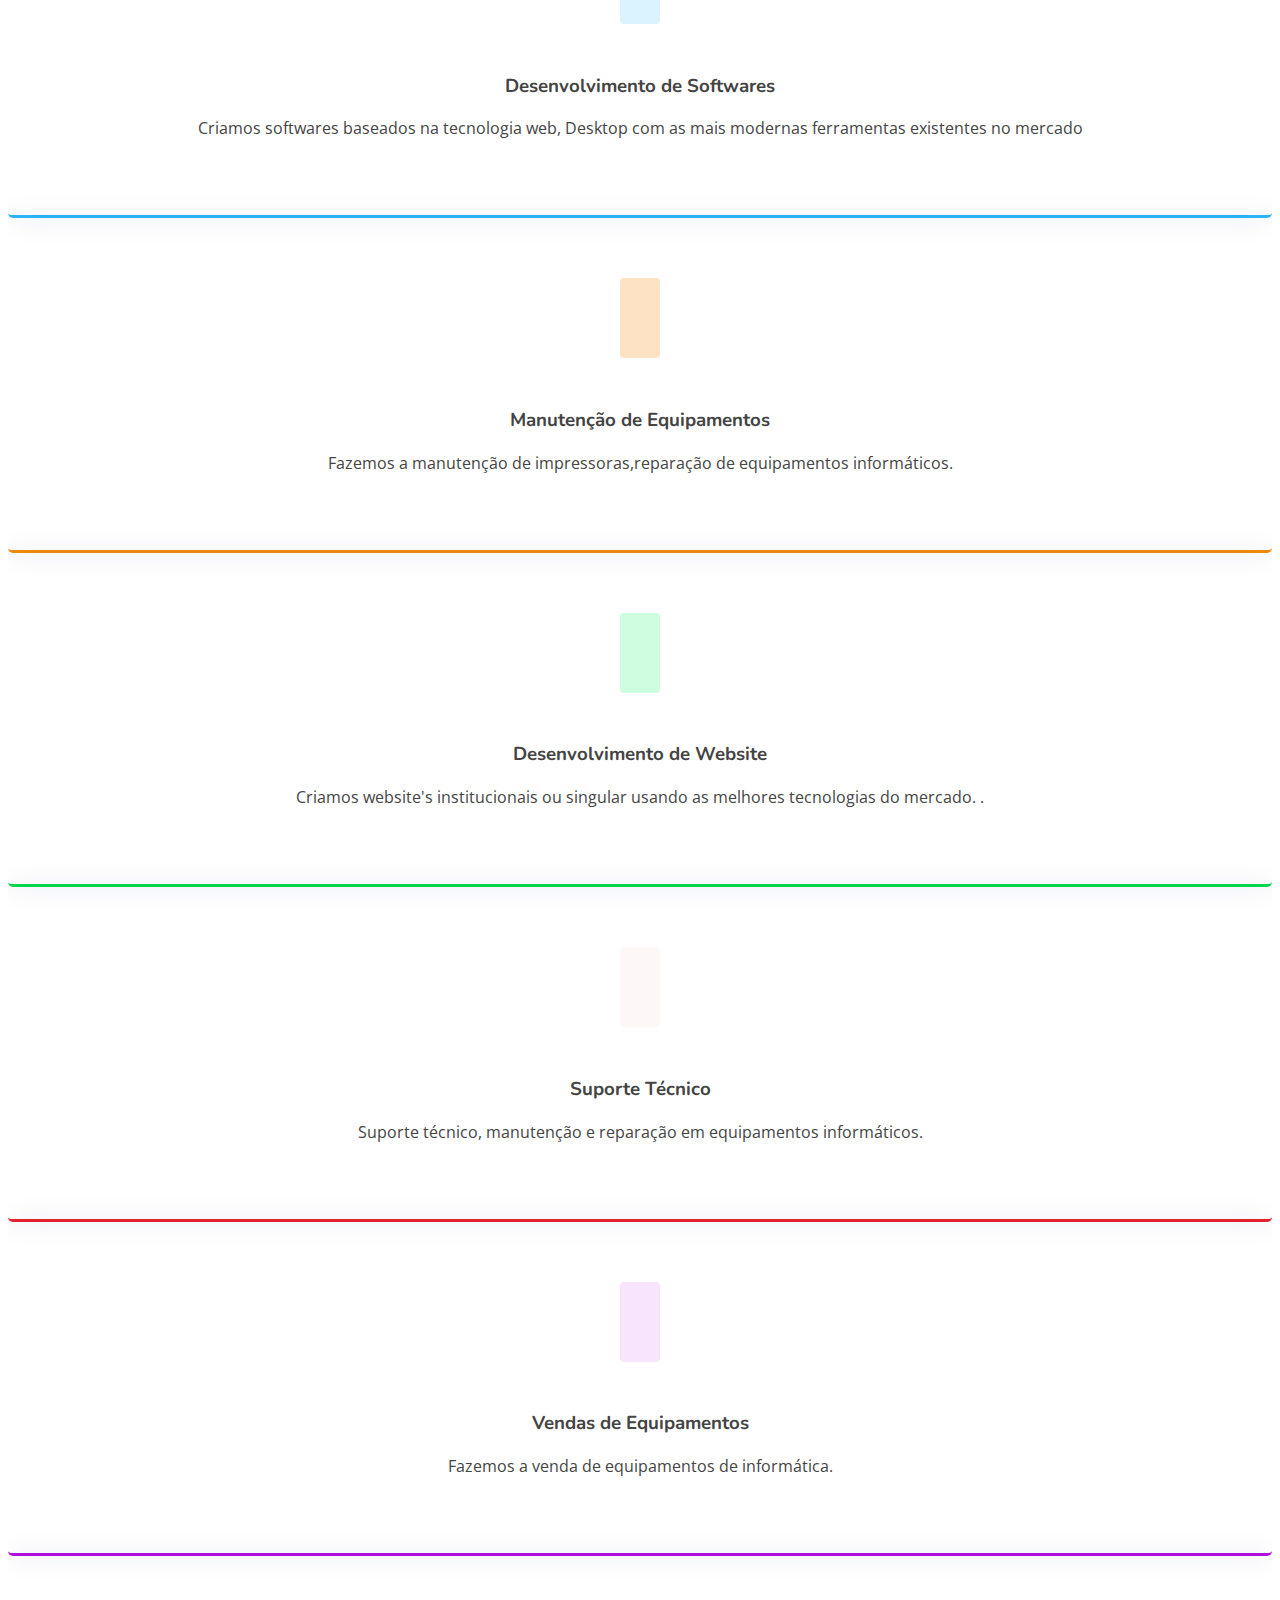
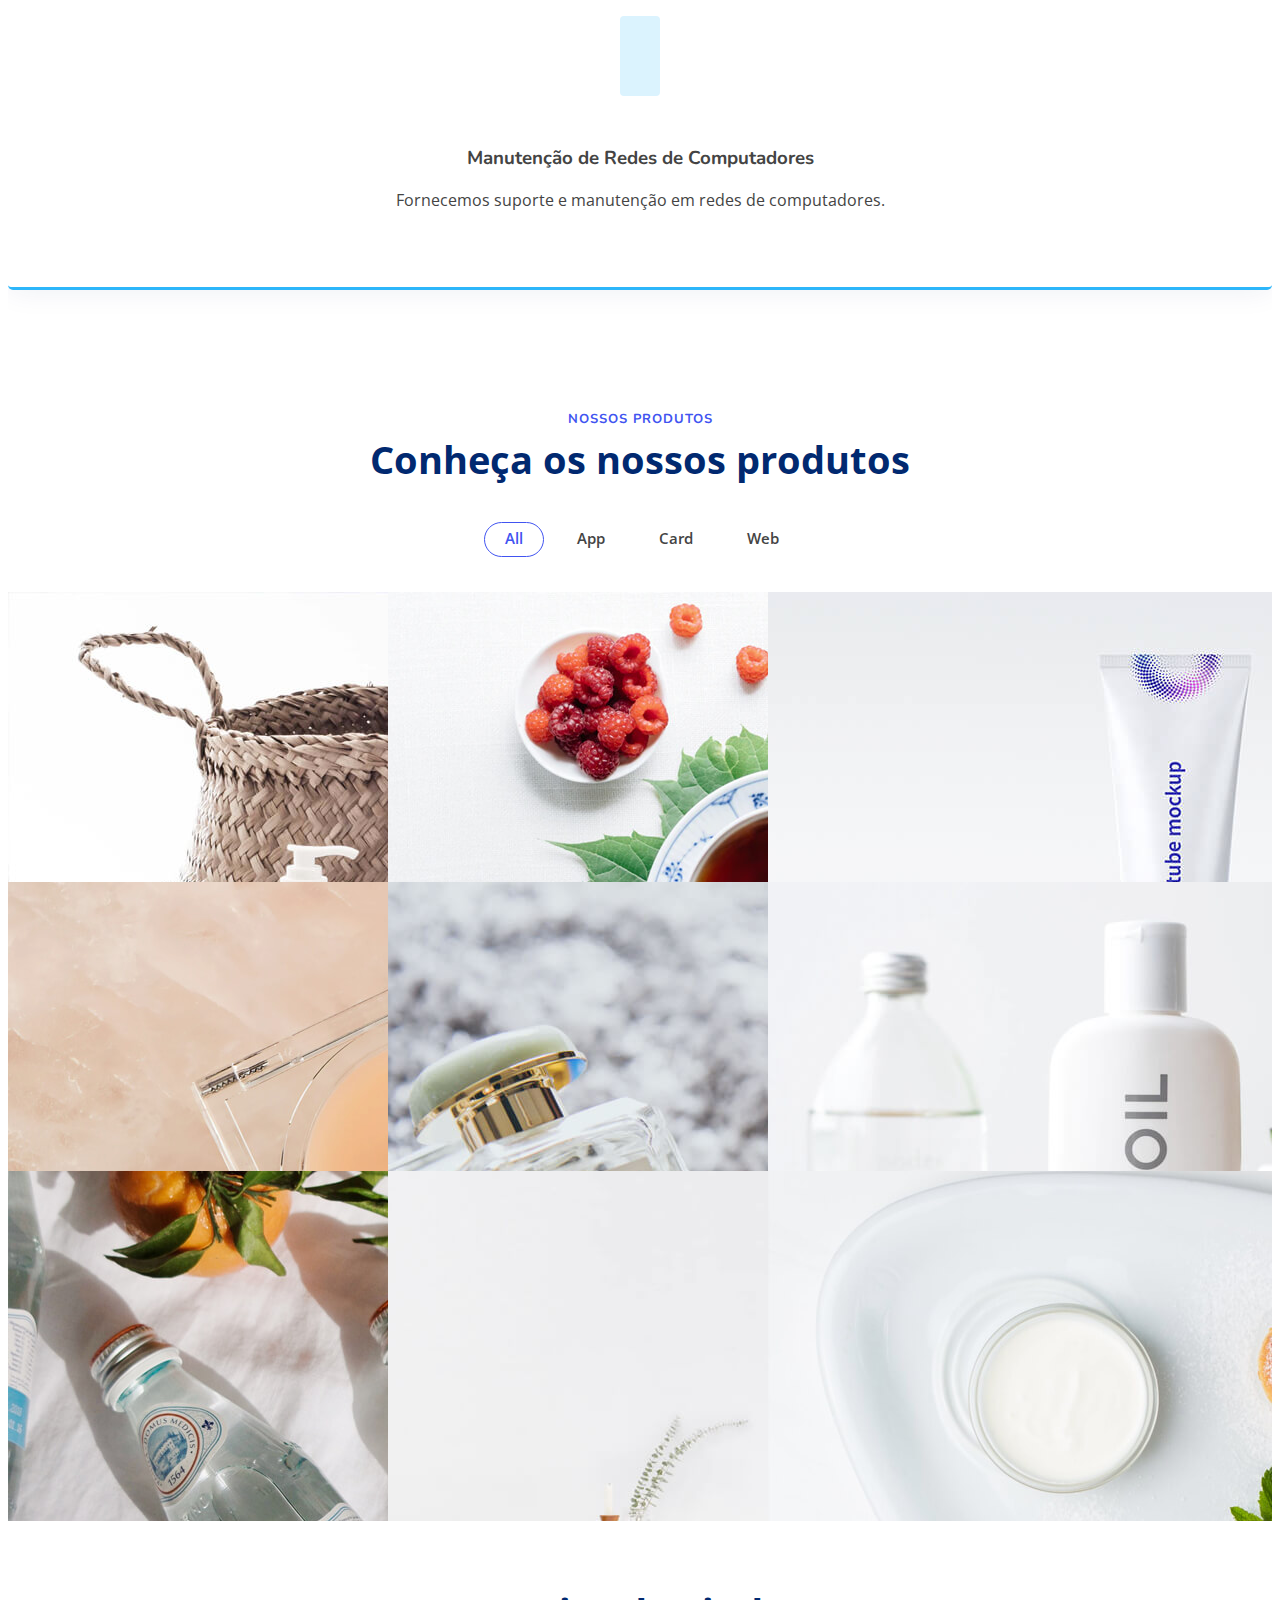
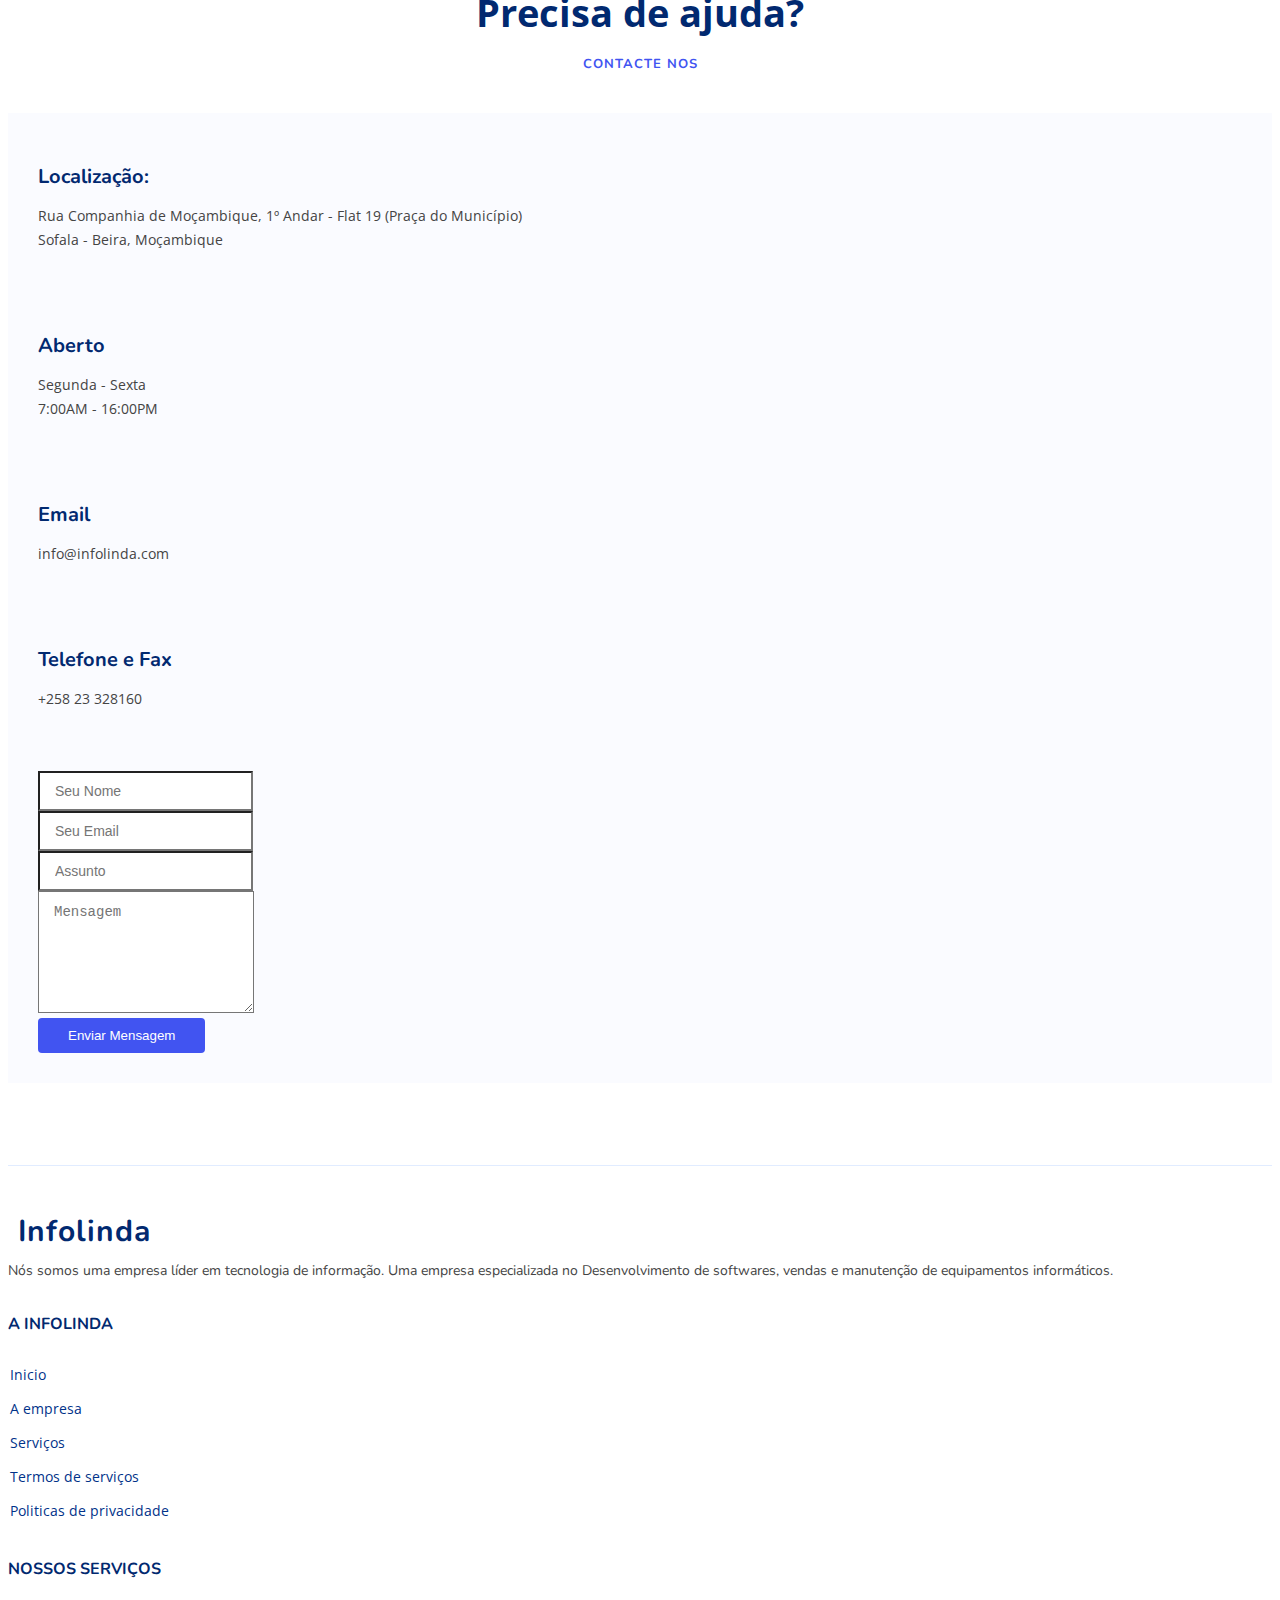
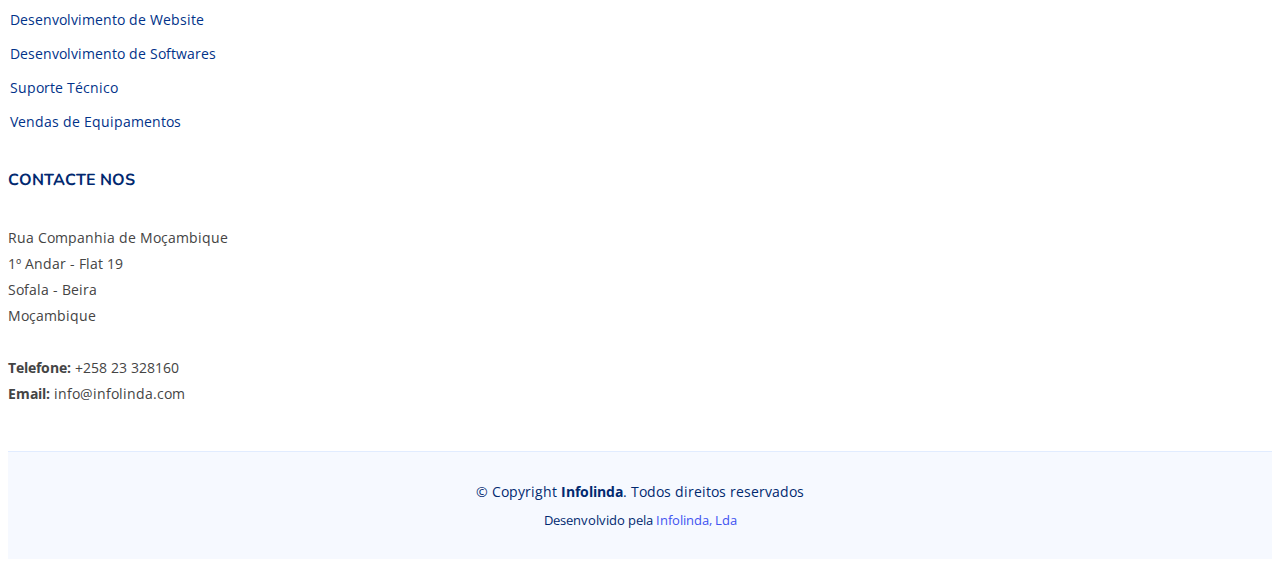
==== commit f225a94f: "Chore: Add portfolio details." ====
--- a/index.html
+++ b/index.html
@@ -27,18 +27,9 @@
 
     <!-- Vendor CSS Files -->
     <link href="assets/vendor/aos/aos.css" rel="stylesheet" />
-    <link
-      href="assets/vendor/bootstrap/css/bootstrap.min.css"
-      rel="stylesheet"
-    />
-    <link
-      href="assets/vendor/bootstrap-icons/bootstrap-icons.css"
-      rel="stylesheet"
-    />
-    <link
-      href="assets/vendor/glightbox/css/glightbox.min.css"
-      rel="stylesheet"
-    />
+    <link href="assets/vendor/bootstrap/css/bootstrap.min.css" rel="stylesheet"/>
+    <link href="assets/vendor/bootstrap-icons/bootstrap-icons.css" rel="stylesheet"/>
+    <link href="assets/vendor/glightbox/css/glightbox.min.css" rel="stylesheet"/>
     <link href="assets/vendor/remixicon/remixicon.css" rel="stylesheet" />
     <link href="assets/vendor/swiper/swiper-bundle.min.css" rel="stylesheet" />
 
@@ -68,7 +59,7 @@
 
             <li><a class="nav-link scrollto" href="#contact">Contacto</a></li>
             <li>
-              <a class="getstarted scrollto" href="#features">Conheça nos</a>
+              <a class="getstarted scrollto" href="#portfolio">Nossos Produtos</a>
             </li>
           </ul>
           <i class="bi bi-list mobile-nav-toggle"></i>
@@ -340,7 +331,7 @@
       <section id="services" class="services">
         <div class="container" data-aos="fade-up">
           <header class="section-header">
-            <h2>Nossos Produtos e Serviços</h2>
+            <h2>Nossos Serviços</h2>
             &nbsp;
             <p>Fornecemos melhores soluções tecnológicas e inovadoras</p>
           </header>
@@ -453,14 +444,16 @@
       <!-- End Services Section -->
 
       <!-- ======= Portfolio Section ======= -->
-      <!-- <section id="portfolio" class="portfolio">
-        <div class="container" data-aos="fade-up">
+      <section id="portfolio" class="portfolio">
+
+        <div class="container aos-init aos-animate" data-aos="fade-up">
+  
           <header class="section-header">
-            <h2>Portfolio</h2>
-            <p>Check our latest work</p>
+            <h2>Nossos Produtos</h2>
+            <p>Conheça os nossos produtos</p>
           </header>
-
-          <div class="row" data-aos="fade-up" data-aos-delay="100">
+  
+          <div class="row aos-init aos-animate" data-aos="fade-up" data-aos-delay="100">
             <div class="col-lg-12 d-flex justify-content-center">
               <ul id="portfolio-flters">
                 <li data-filter="*" class="filter-active">All</li>
@@ -470,249 +463,141 @@
               </ul>
             </div>
           </div>
-
-          <div
-            class="row gy-4 portfolio-container"
-            data-aos="fade-up"
-            data-aos-delay="200"
-          >
-            <div class="col-lg-4 col-md-6 portfolio-item filter-app">
+  
+          <div class="row gy-4 portfolio-container aos-init aos-animate" data-aos="fade-up" data-aos-delay="200" style="position: relative; height: 868.5px;">
+  
+            <div class="col-lg-4 col-md-6 portfolio-item filter-app" style="position: absolute; left: 0px; top: 0px;">
               <div class="portfolio-wrap">
-                <img
-                  src="assets/img/portfolio/portfolio-1.jpg"
-                  class="img-fluid"
-                  alt=""
-                />
+                <img src="assets/img/portfolio/portfolio-1.jpg" class="img-fluid" alt="">
                 <div class="portfolio-info">
                   <h4>App 1</h4>
                   <p>App</p>
                   <div class="portfolio-links">
-                    <a
-                      href="assets/img/portfolio/portfolio-1.jpg"
-                      data-gallery="portfolioGallery"
-                      class="portfokio-lightbox"
-                      title="App 1"
-                      ><i class="bi bi-plus"></i
-                    ></a>
-                    <a href="portfolio-details.html" title="More Details"
-                      ><i class="bi bi-link"></i
-                    ></a>
-                  </div>
-                </div>
-              </div>
-            </div>
-
-            <div class="col-lg-4 col-md-6 portfolio-item filter-web">
+                    <a href="assets/img/portfolio/portfolio-1.jpg" data-gallery="portfolioGallery" class="portfokio-lightbox" title="App 1"><i class="bi bi-plus"></i></a>
+                    <a href="portfolio-details.html" title="More Details"><i class="bi bi-link"></i></a>
+                  </div>
+                </div>
+              </div>
+            </div>
+  
+            <div class="col-lg-4 col-md-6 portfolio-item filter-web" style="position: absolute; left: 380px; top: 0px;">
               <div class="portfolio-wrap">
-                <img
-                  src="assets/img/portfolio/portfolio-2.jpg"
-                  class="img-fluid"
-                  alt=""
-                />
+                <img src="assets/img/portfolio/portfolio-2.jpg" class="img-fluid" alt="">
                 <div class="portfolio-info">
                   <h4>Web 3</h4>
                   <p>Web</p>
                   <div class="portfolio-links">
-                    <a
-                      href="assets/img/portfolio/portfolio-2.jpg"
-                      data-gallery="portfolioGallery"
-                      class="portfokio-lightbox"
-                      title="Web 3"
-                      ><i class="bi bi-plus"></i
-                    ></a>
-                    <a href="portfolio-details.html" title="More Details"
-                      ><i class="bi bi-link"></i
-                    ></a>
-                  </div>
-                </div>
-              </div>
-            </div>
-
-            <div class="col-lg-4 col-md-6 portfolio-item filter-app">
+                    <a href="assets/img/portfolio/portfolio-2.jpg" data-gallery="portfolioGallery" class="portfokio-lightbox" title="Web 3"><i class="bi bi-plus"></i></a>
+                    <a href="portfolio-details.html" title="More Details"><i class="bi bi-link"></i></a>
+                  </div>
+                </div>
+              </div>
+            </div>
+  
+            <div class="col-lg-4 col-md-6 portfolio-item filter-app" style="position: absolute; left: 760px; top: 0px;">
               <div class="portfolio-wrap">
-                <img
-                  src="assets/img/portfolio/portfolio-3.jpg"
-                  class="img-fluid"
-                  alt=""
-                />
+                <img src="assets/img/portfolio/portfolio-3.jpg" class="img-fluid" alt="">
                 <div class="portfolio-info">
                   <h4>App 2</h4>
                   <p>App</p>
                   <div class="portfolio-links">
-                    <a
-                      href="assets/img/portfolio/portfolio-3.jpg"
-                      data-gallery="portfolioGallery"
-                      class="portfokio-lightbox"
-                      title="App 2"
-                      ><i class="bi bi-plus"></i
-                    ></a>
-                    <a href="portfolio-details.html" title="More Details"
-                      ><i class="bi bi-link"></i
-                    ></a>
-                  </div>
-                </div>
-              </div>
-            </div>
-
-            <div class="col-lg-4 col-md-6 portfolio-item filter-card">
+                    <a href="assets/img/portfolio/portfolio-3.jpg" data-gallery="portfolioGallery" class="portfokio-lightbox" title="App 2"><i class="bi bi-plus"></i></a>
+                    <a href="portfolio-details.html" title="More Details"><i class="bi bi-link"></i></a>
+                  </div>
+                </div>
+              </div>
+            </div>
+  
+            <div class="col-lg-4 col-md-6 portfolio-item filter-card" style="position: absolute; left: 0px; top: 289.5px;">
               <div class="portfolio-wrap">
-                <img
-                  src="assets/img/portfolio/portfolio-4.jpg"
-                  class="img-fluid"
-                  alt=""
-                />
+                <img src="assets/img/portfolio/portfolio-4.jpg" class="img-fluid" alt="">
                 <div class="portfolio-info">
                   <h4>Card 2</h4>
                   <p>Card</p>
                   <div class="portfolio-links">
-                    <a
-                      href="assets/img/portfolio/portfolio-4.jpg"
-                      data-gallery="portfolioGallery"
-                      class="portfokio-lightbox"
-                      title="Card 2"
-                      ><i class="bi bi-plus"></i
-                    ></a>
-                    <a href="portfolio-details.html" title="More Details"
-                      ><i class="bi bi-link"></i
-                    ></a>
-                  </div>
-                </div>
-              </div>
-            </div>
-
-            <div class="col-lg-4 col-md-6 portfolio-item filter-web">
+                    <a href="assets/img/portfolio/portfolio-4.jpg" data-gallery="portfolioGallery" class="portfokio-lightbox" title="Card 2"><i class="bi bi-plus"></i></a>
+                    <a href="portfolio-details.html" title="More Details"><i class="bi bi-link"></i></a>
+                  </div>
+                </div>
+              </div>
+            </div>
+  
+            <div class="col-lg-4 col-md-6 portfolio-item filter-web" style="position: absolute; left: 380px; top: 289.5px;">
               <div class="portfolio-wrap">
-                <img
-                  src="assets/img/portfolio/portfolio-5.jpg"
-                  class="img-fluid"
-                  alt=""
-                />
+                <img src="assets/img/portfolio/portfolio-5.jpg" class="img-fluid" alt="">
                 <div class="portfolio-info">
                   <h4>Web 2</h4>
                   <p>Web</p>
                   <div class="portfolio-links">
-                    <a
-                      href="assets/img/portfolio/portfolio-5.jpg"
-                      data-gallery="portfolioGallery"
-                      class="portfokio-lightbox"
-                      title="Web 2"
-                      ><i class="bi bi-plus"></i
-                    ></a>
-                    <a href="portfolio-details.html" title="More Details"
-                      ><i class="bi bi-link"></i
-                    ></a>
-                  </div>
-                </div>
-              </div>
-            </div>
-
-            <div class="col-lg-4 col-md-6 portfolio-item filter-app">
+                    <a href="assets/img/portfolio/portfolio-5.jpg" data-gallery="portfolioGallery" class="portfokio-lightbox" title="Web 2"><i class="bi bi-plus"></i></a>
+                    <a href="portfolio-details.html" title="More Details"><i class="bi bi-link"></i></a>
+                  </div>
+                </div>
+              </div>
+            </div>
+  
+            <div class="col-lg-4 col-md-6 portfolio-item filter-app" style="position: absolute; left: 760px; top: 289.5px;">
               <div class="portfolio-wrap">
-                <img
-                  src="assets/img/portfolio/portfolio-6.jpg"
-                  class="img-fluid"
-                  alt=""
-                />
+                <img src="assets/img/portfolio/portfolio-6.jpg" class="img-fluid" alt="">
                 <div class="portfolio-info">
                   <h4>App 3</h4>
                   <p>App</p>
                   <div class="portfolio-links">
-                    <a
-                      href="assets/img/portfolio/portfolio-6.jpg"
-                      data-gallery="portfolioGallery"
-                      class="portfokio-lightbox"
-                      title="App 3"
-                      ><i class="bi bi-plus"></i
-                    ></a>
-                    <a href="portfolio-details.html" title="More Details"
-                      ><i class="bi bi-link"></i
-                    ></a>
-                  </div>
-                </div>
-              </div>
-            </div>
-
-            <div class="col-lg-4 col-md-6 portfolio-item filter-card">
+                    <a href="assets/img/portfolio/portfolio-6.jpg" data-gallery="portfolioGallery" class="portfokio-lightbox" title="App 3"><i class="bi bi-plus"></i></a>
+                    <a href="portfolio-details.html" title="More Details"><i class="bi bi-link"></i></a>
+                  </div>
+                </div>
+              </div>
+            </div>
+  
+            <div class="col-lg-4 col-md-6 portfolio-item filter-card" style="position: absolute; left: 0px; top: 579px;">
               <div class="portfolio-wrap">
-                <img
-                  src="assets/img/portfolio/portfolio-7.jpg"
-                  class="img-fluid"
-                  alt=""
-                />
+                <img src="assets/img/portfolio/portfolio-7.jpg" class="img-fluid" alt="">
                 <div class="portfolio-info">
                   <h4>Card 1</h4>
                   <p>Card</p>
                   <div class="portfolio-links">
-                    <a
-                      href="assets/img/portfolio/portfolio-7.jpg"
-                      data-gallery="portfolioGallery"
-                      class="portfokio-lightbox"
-                      title="Card 1"
-                      ><i class="bi bi-plus"></i
-                    ></a>
-                    <a href="portfolio-details.html" title="More Details"
-                      ><i class="bi bi-link"></i
-                    ></a>
-                  </div>
-                </div>
-              </div>
-            </div>
-
-            <div class="col-lg-4 col-md-6 portfolio-item filter-card">
+                    <a href="assets/img/portfolio/portfolio-7.jpg" data-gallery="portfolioGallery" class="portfokio-lightbox" title="Card 1"><i class="bi bi-plus"></i></a>
+                    <a href="portfolio-details.html" title="More Details"><i class="bi bi-link"></i></a>
+                  </div>
+                </div>
+              </div>
+            </div>
+  
+            <div class="col-lg-4 col-md-6 portfolio-item filter-card" style="position: absolute; left: 380px; top: 579px;">
               <div class="portfolio-wrap">
-                <img
-                  src="assets/img/portfolio/portfolio-8.jpg"
-                  class="img-fluid"
-                  alt=""
-                />
+                <img src="assets/img/portfolio/portfolio-8.jpg" class="img-fluid" alt="">
                 <div class="portfolio-info">
                   <h4>Card 3</h4>
                   <p>Card</p>
                   <div class="portfolio-links">
-                    <a
-                      href="assets/img/portfolio/portfolio-8.jpg"
-                      data-gallery="portfolioGallery"
-                      class="portfokio-lightbox"
-                      title="Card 3"
-                      ><i class="bi bi-plus"></i
-                    ></a>
-                    <a href="portfolio-details.html" title="More Details"
-                      ><i class="bi bi-link"></i
-                    ></a>
-                  </div>
-                </div>
-              </div>
-            </div>
-
-            <div class="col-lg-4 col-md-6 portfolio-item filter-web">
+                    <a href="assets/img/portfolio/portfolio-8.jpg" data-gallery="portfolioGallery" class="portfokio-lightbox" title="Card 3"><i class="bi bi-plus"></i></a>
+                    <a href="portfolio-details.html" title="More Details"><i class="bi bi-link"></i></a>
+                  </div>
+                </div>
+              </div>
+            </div>
+  
+            <div class="col-lg-4 col-md-6 portfolio-item filter-web" style="position: absolute; left: 760px; top: 579px;">
               <div class="portfolio-wrap">
-                <img
-                  src="assets/img/portfolio/portfolio-9.jpg"
-                  class="img-fluid"
-                  alt=""
-                />
+                <img src="assets/img/portfolio/portfolio-9.jpg" class="img-fluid" alt="">
                 <div class="portfolio-info">
                   <h4>Web 3</h4>
                   <p>Web</p>
                   <div class="portfolio-links">
-                    <a
-                      href="assets/img/portfolio/portfolio-9.jpg"
-                      data-gallery="portfolioGallery"
-                      class="portfokio-lightbox"
-                      title="Web 3"
-                      ><i class="bi bi-plus"></i
-                    ></a>
-                    <a href="portfolio-details.html" title="More Details"
-                      ><i class="bi bi-link"></i
-                    ></a>
-                  </div>
-                </div>
-              </div>
-            </div>
-          </div>
-        </div>
-      </section> -->
-      <!-- End Portfolio Section -->
+                    <a href="assets/img/portfolio/portfolio-9.jpg" data-gallery="portfolioGallery" class="portfokio-lightbox" title="Web 3"><i class="bi bi-plus"></i></a>
+                    <a href="portfolio-details.html" title="More Details"><i class="bi bi-link"></i></a>
+                  </div>
+                </div>
+              </div>
+            </div>
+  
+          </div>
+  
+        </div>
+  
+      </section>
+      <!-- End Portfolio Section
 
       <!-- ======= Contact Section ======= -->
       <section id="contact" class="contact">
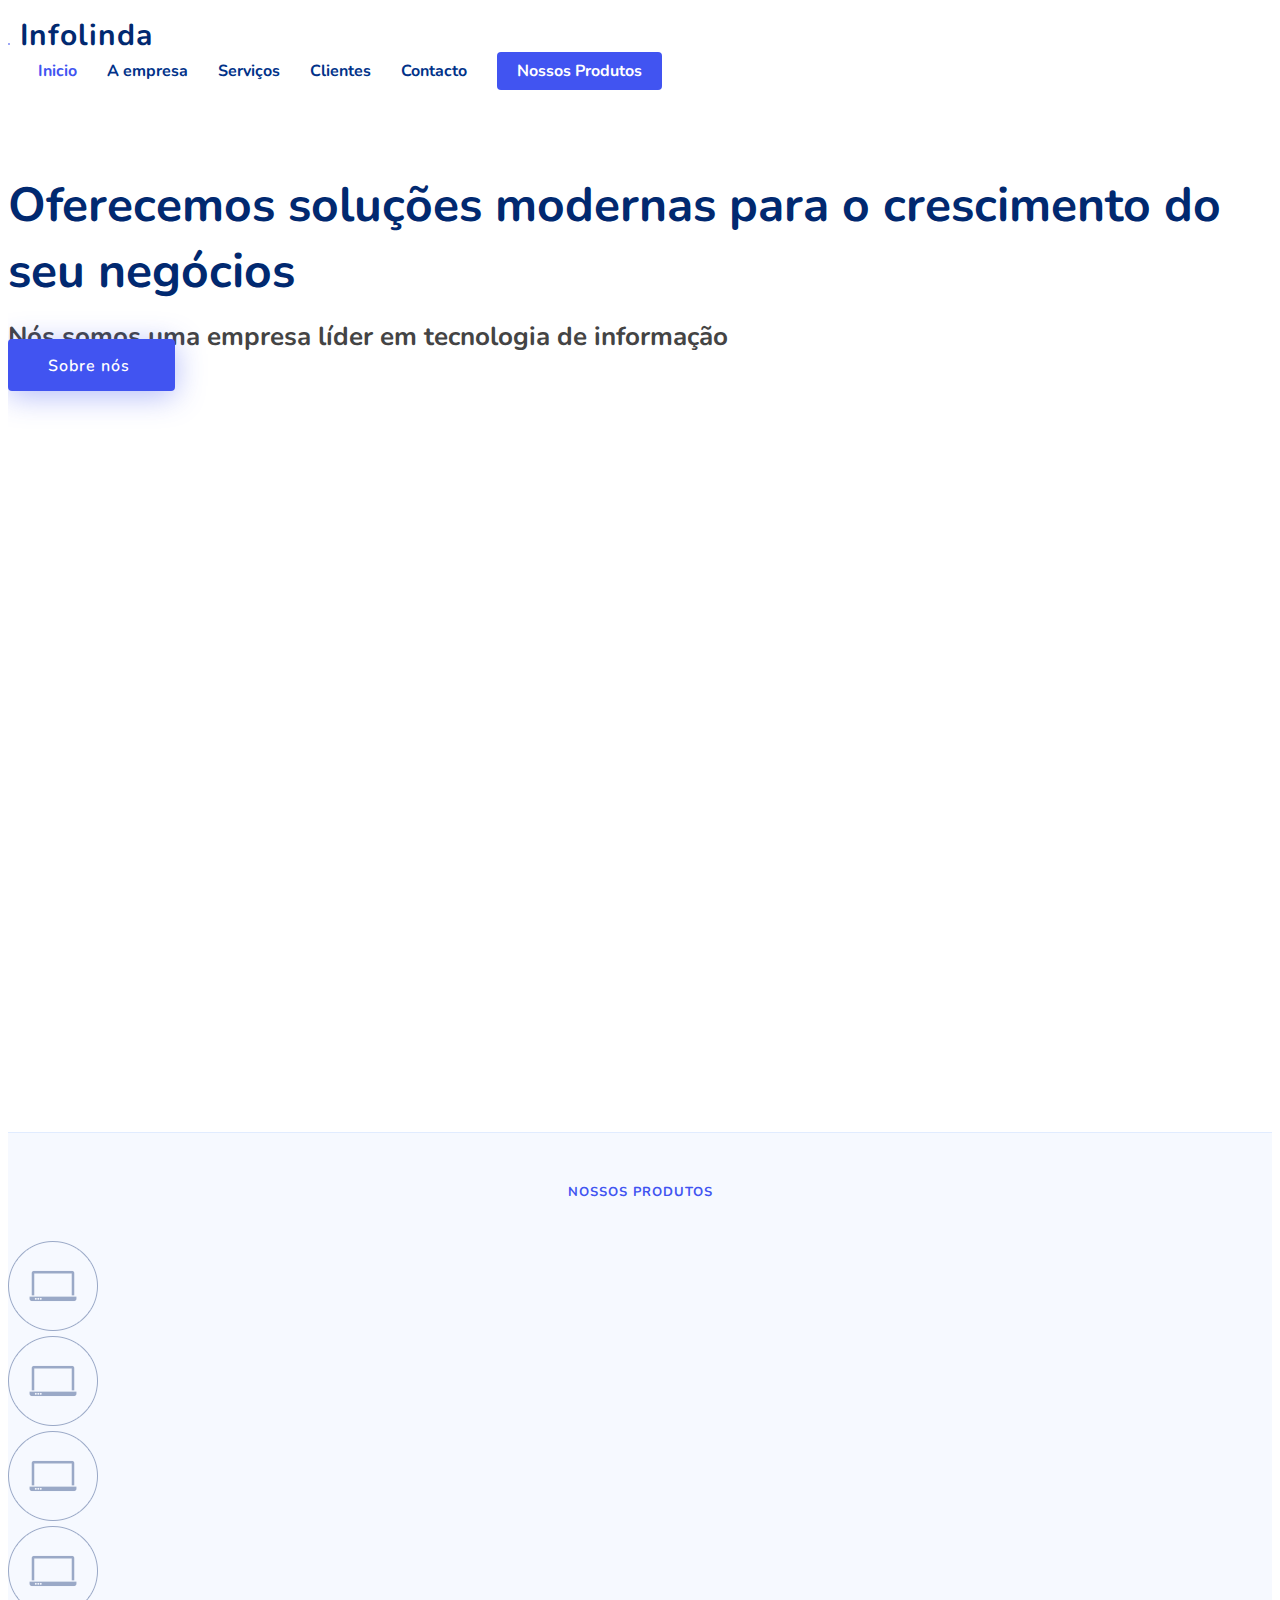
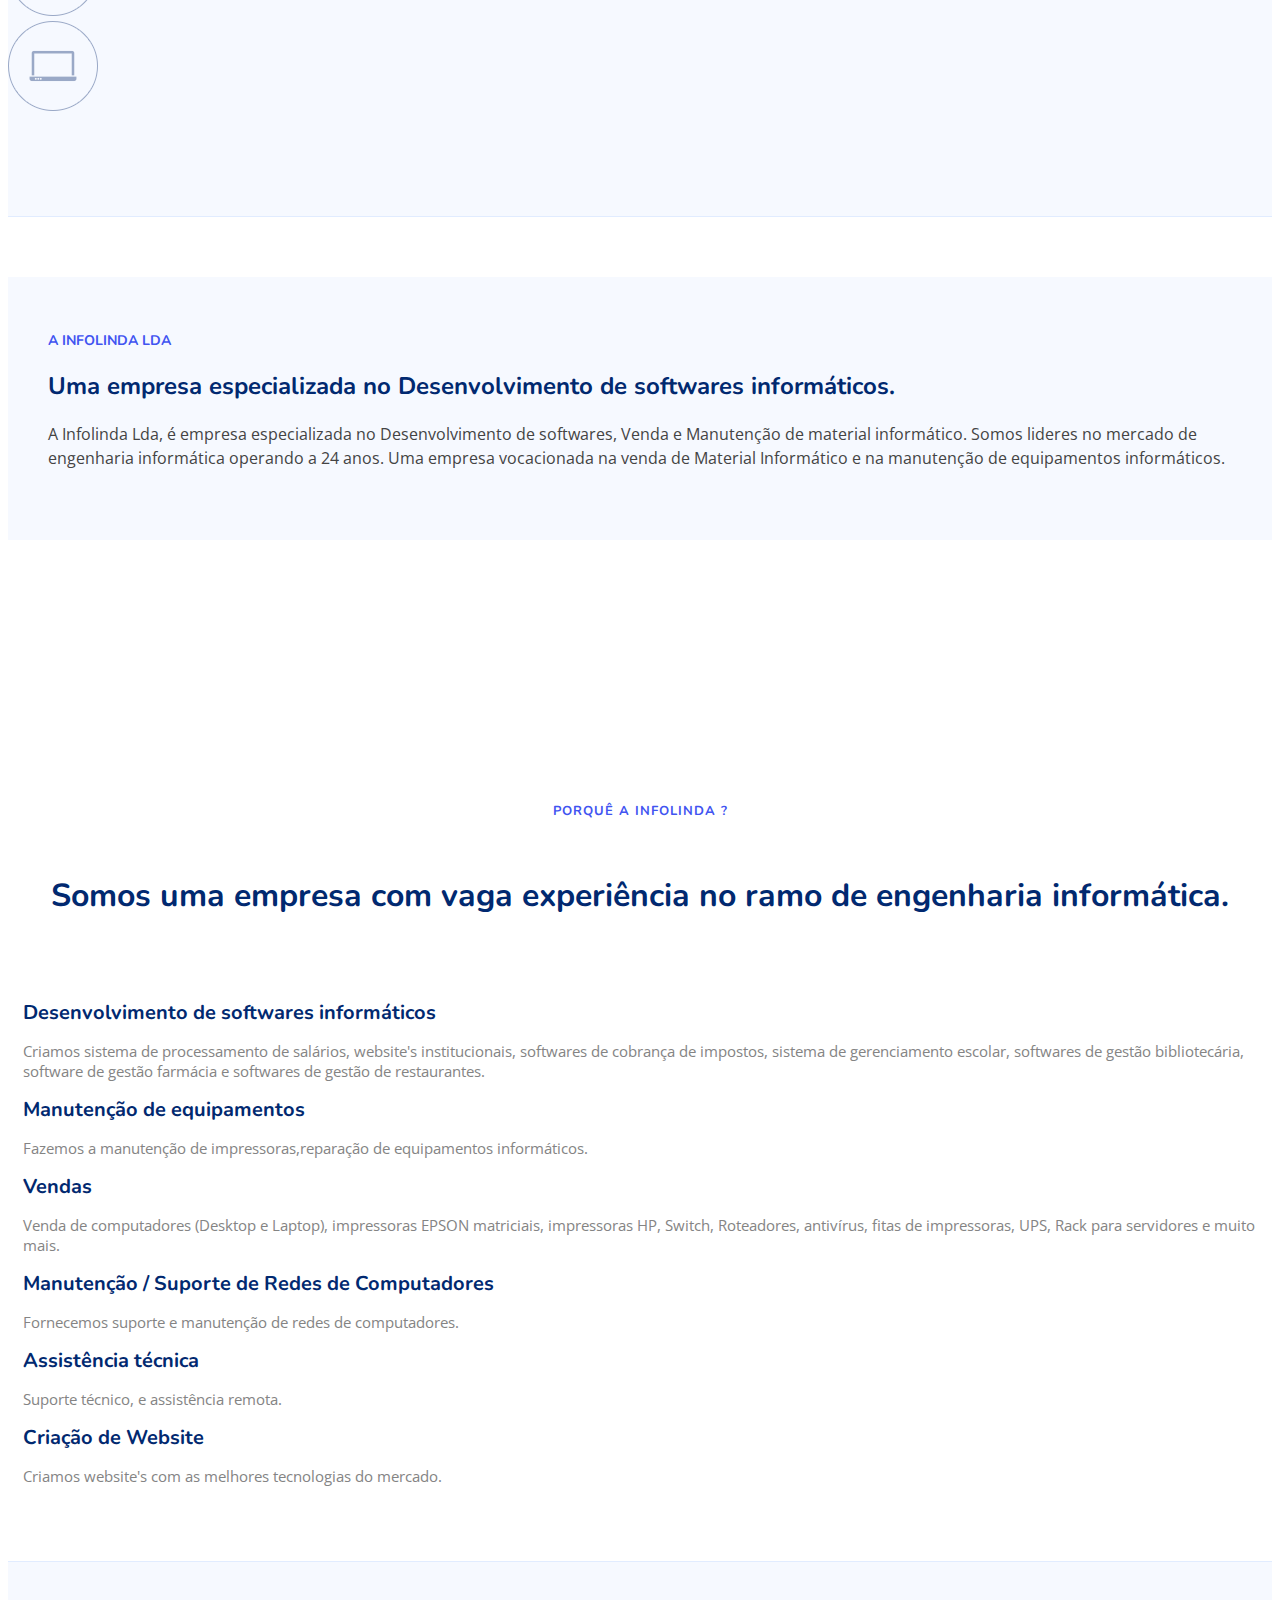
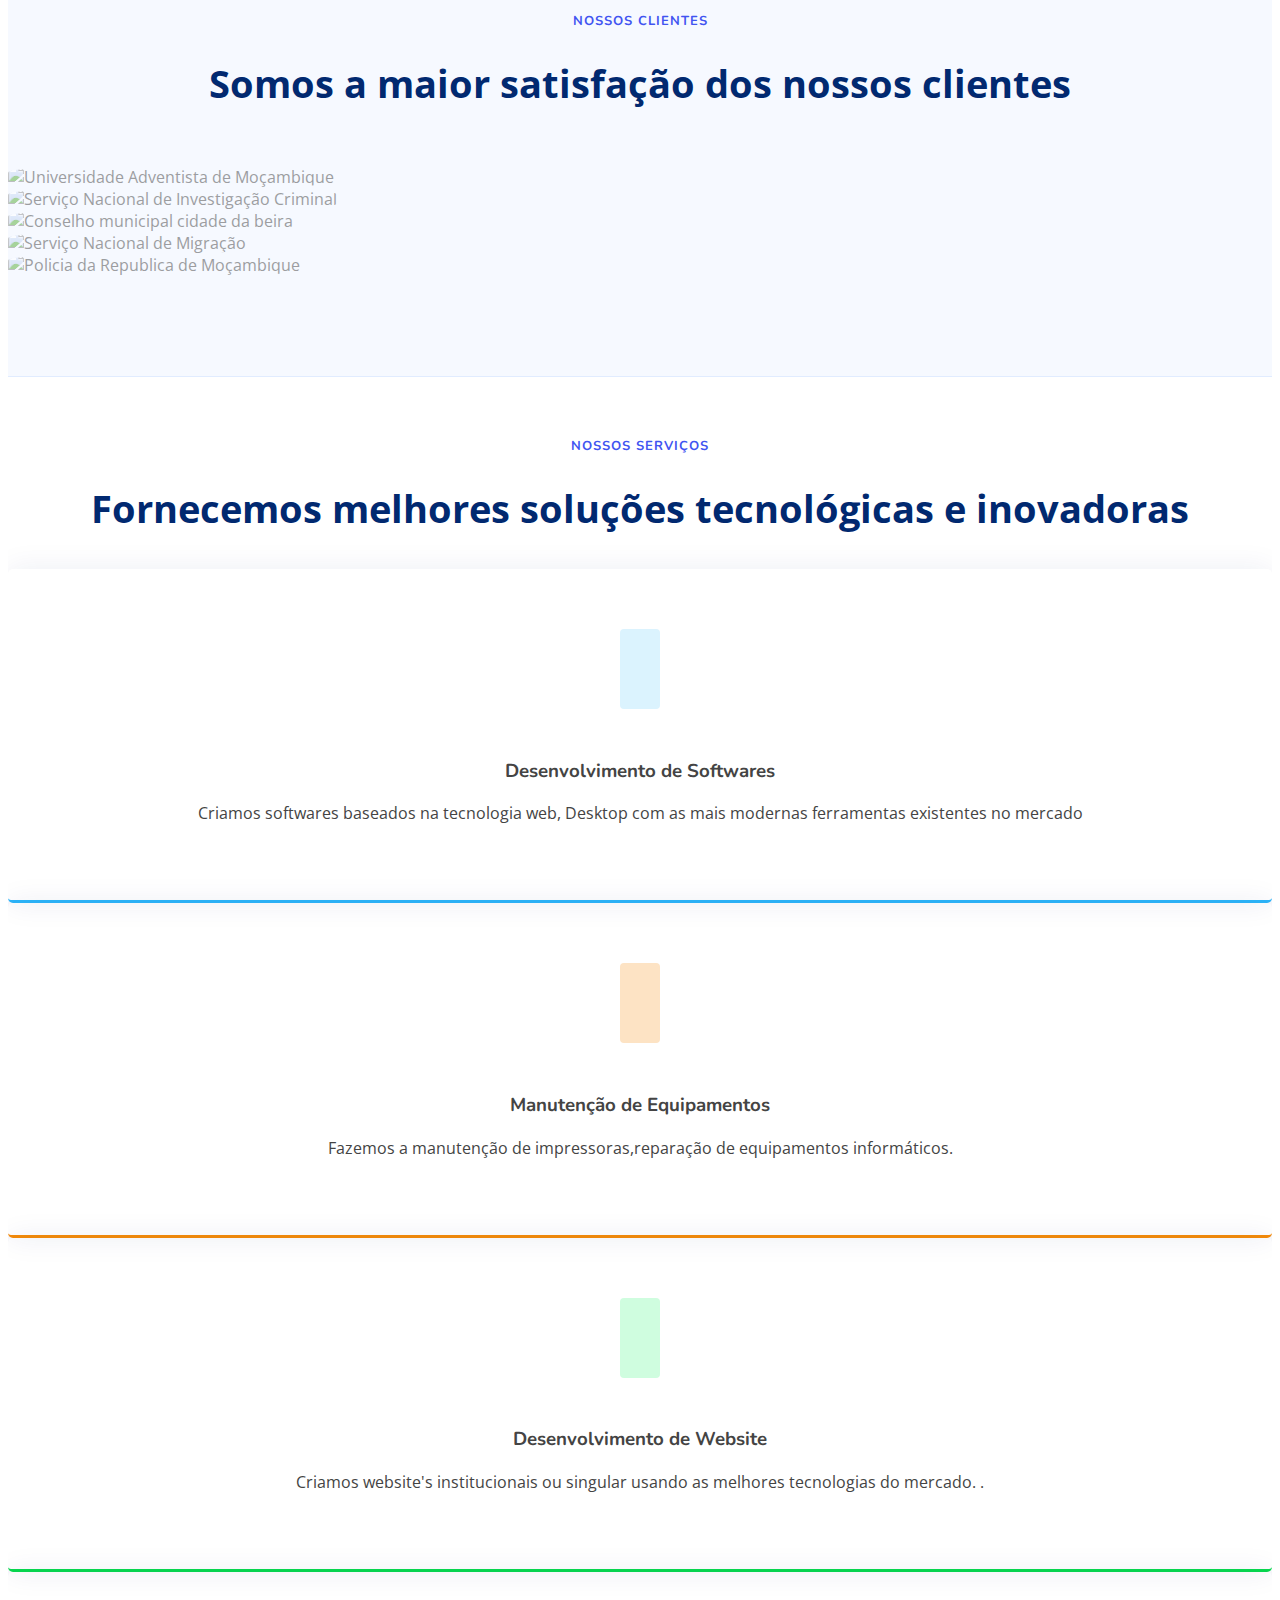
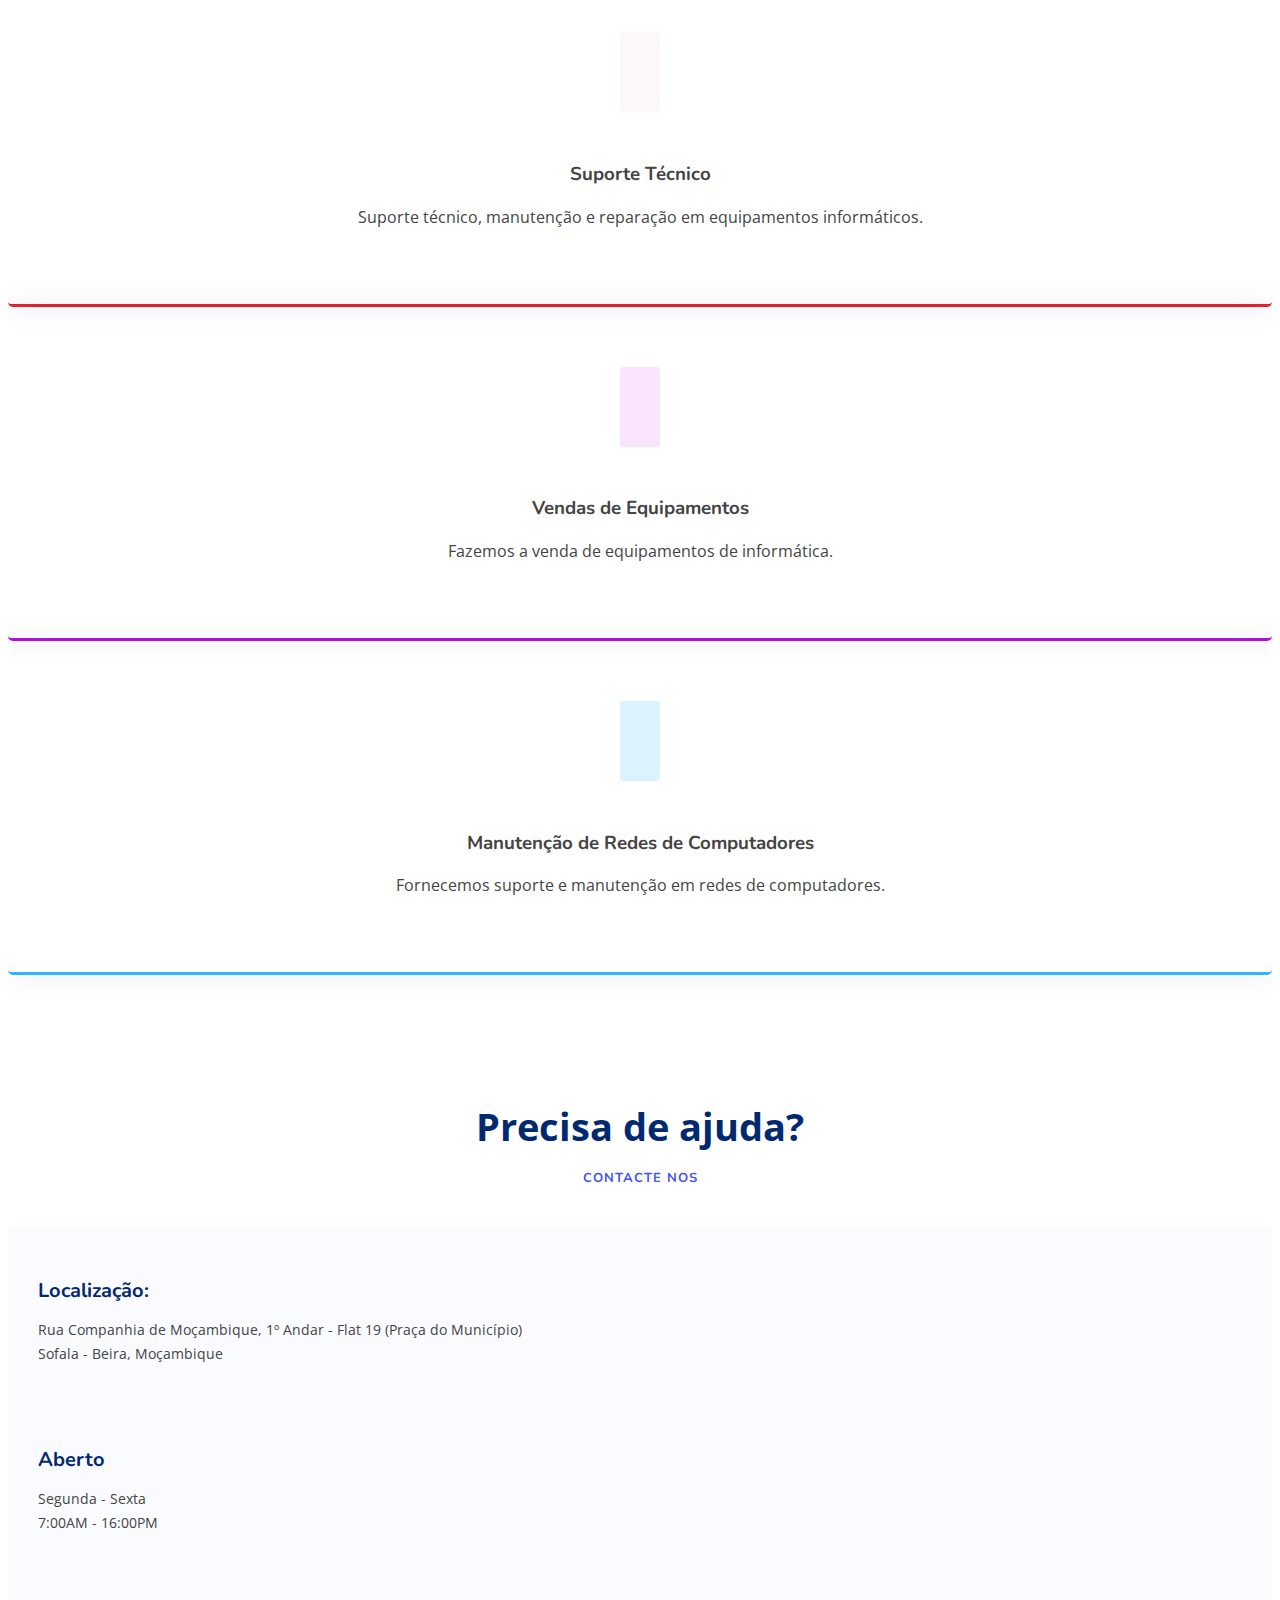
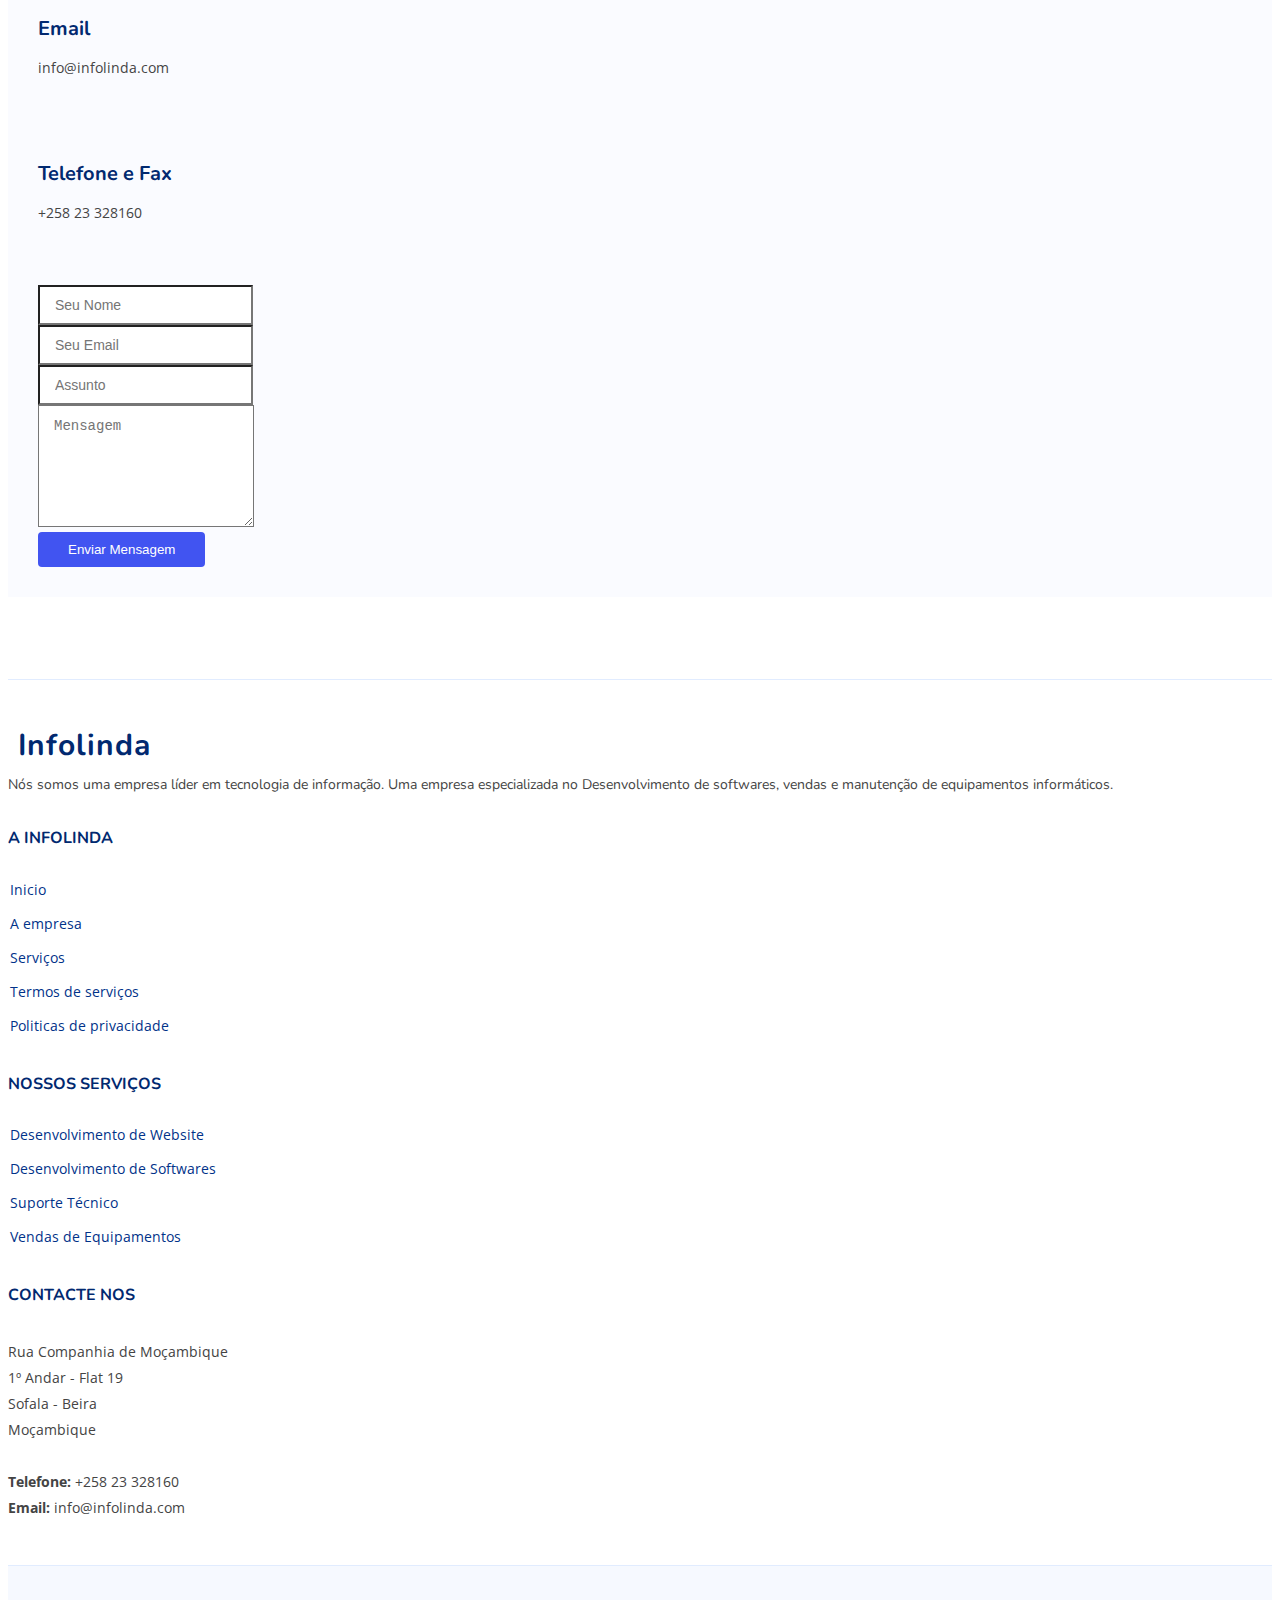
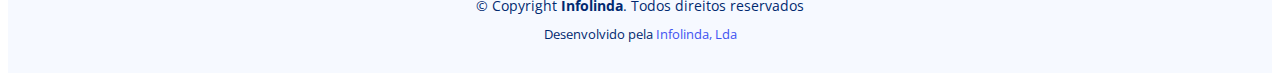
==== commit b7039b2b: "Chore: Add links for products details." ====
--- a/index.html
+++ b/index.html
@@ -27,9 +27,18 @@
 
     <!-- Vendor CSS Files -->
     <link href="assets/vendor/aos/aos.css" rel="stylesheet" />
-    <link href="assets/vendor/bootstrap/css/bootstrap.min.css" rel="stylesheet"/>
-    <link href="assets/vendor/bootstrap-icons/bootstrap-icons.css" rel="stylesheet"/>
-    <link href="assets/vendor/glightbox/css/glightbox.min.css" rel="stylesheet"/>
+    <link
+      href="assets/vendor/bootstrap/css/bootstrap.min.css"
+      rel="stylesheet"
+    />
+    <link
+      href="assets/vendor/bootstrap-icons/bootstrap-icons.css"
+      rel="stylesheet"
+    />
+    <link
+      href="assets/vendor/glightbox/css/glightbox.min.css"
+      rel="stylesheet"
+    />
     <link href="assets/vendor/remixicon/remixicon.css" rel="stylesheet" />
     <link href="assets/vendor/swiper/swiper-bundle.min.css" rel="stylesheet" />
 
@@ -59,7 +68,9 @@
 
             <li><a class="nav-link scrollto" href="#contact">Contacto</a></li>
             <li>
-              <a class="getstarted scrollto" href="#portfolio">Nossos Produtos</a>
+              <a class="getstarted scrollto" href="#products"
+                >Nossos Produtos</a
+              >
             </li>
           </ul>
           <i class="bi bi-list mobile-nav-toggle"></i>
@@ -105,6 +116,67 @@
     <!-- End Hero -->
 
     <main id="main">
+      <!-- ======= Products Section ======= -->
+      <section id="products" class="clients">
+        <div class="container" data-aos="fade-up">
+          <header class="section-header">
+            <h2>Nossos Produtos</h2>
+          </header>
+         
+          <div class="clients-slider swiper">
+            <div class="swiper-wrapper align-items-center">
+              <div class="swiper-slide">
+                <a href="portfolio-details.html" title="Software 2">
+                  <img
+                    src="assets/img/products/second-icon.png"
+                    class="img-fluid"
+                    alt=""
+                  />
+                </a>
+              </div>
+              <div class="swiper-slide">
+                <a href="portfolio-details.html" title="Software 1">
+                  <img
+                    src="assets/img/products/second-icon.png"
+                    class="img-fluid"
+                    alt=""
+                  />
+                </a>
+              </div>
+              <div class="swiper-slide">
+                <a href="portfolio-details.html" title="Software 3">
+                  <img
+                    src="assets/img/products/second-icon.png"
+                    class="img-fluid"
+                    alt=""
+                  />
+                </a>
+              </div>
+              <div class="swiper-slide">
+                <a href="portfolio-details.html" title="Software 4">
+                  <img
+                    src="assets/img/products/second-icon.png"
+                    class="img-fluid"
+                    alt=""
+                  />
+                </a>
+              </div>
+              <div class="swiper-slide">
+                <a href="portfolio-details.html" title="Software 5">
+                  <img
+                    src="assets/img/products/second-icon.png"
+                    class="img-fluid"
+                    alt=""
+                  />
+                </a>
+              </div>
+            </div>
+            <div class="swiper-pagination"></div>
+          </div>
+        </div>
+      </section>
+      <!-- End Products Section -->
+
       <!-- ======= About Section ======= -->
       <section id="about" class="about">
         <div class="container" data-aos="fade-up">
@@ -292,13 +364,7 @@
                   alt="Serviço Nacional de Investigação Criminal"
                 />
               </div>
-              <!-- <div class="swiper-slide">
-                <img
-                  src="assets/img/clients/myBucks.png"
-                  class="img-fluid"
-                  alt="MyBucks bancking corporation"
-                />
-              </div> -->
+
               <div class="swiper-slide">
                 <img
                   src="assets/img/clients/cmcb.png"
@@ -433,171 +499,12 @@
                 <i class="ri-database-2-line icon"></i>
                 <h3>Manutenção de Redes de Computadores</h3>
                 <p>Fornecemos suporte e manutenção em redes de computadores.</p>
-                <!-- <a href="" class="read-more"
-                  ><span>Read More</span> <i class="bi bi-arrow-right"></i
-                ></a> -->
               </div>
             </div>
           </div>
         </div>
       </section>
       <!-- End Services Section -->
-
-      <!-- ======= Portfolio Section ======= -->
-      <section id="portfolio" class="portfolio">
-
-        <div class="container aos-init aos-animate" data-aos="fade-up">
-  
-          <header class="section-header">
-            <h2>Nossos Produtos</h2>
-            <p>Conheça os nossos produtos</p>
-          </header>
-  
-          <div class="row aos-init aos-animate" data-aos="fade-up" data-aos-delay="100">
-            <div class="col-lg-12 d-flex justify-content-center">
-              <ul id="portfolio-flters">
-                <li data-filter="*" class="filter-active">All</li>
-                <li data-filter=".filter-app">App</li>
-                <li data-filter=".filter-card">Card</li>
-                <li data-filter=".filter-web">Web</li>
-              </ul>
-            </div>
-          </div>
-  
-          <div class="row gy-4 portfolio-container aos-init aos-animate" data-aos="fade-up" data-aos-delay="200" style="position: relative; height: 868.5px;">
-  
-            <div class="col-lg-4 col-md-6 portfolio-item filter-app" style="position: absolute; left: 0px; top: 0px;">
-              <div class="portfolio-wrap">
-                <img src="assets/img/portfolio/portfolio-1.jpg" class="img-fluid" alt="">
-                <div class="portfolio-info">
-                  <h4>App 1</h4>
-                  <p>App</p>
-                  <div class="portfolio-links">
-                    <a href="assets/img/portfolio/portfolio-1.jpg" data-gallery="portfolioGallery" class="portfokio-lightbox" title="App 1"><i class="bi bi-plus"></i></a>
-                    <a href="portfolio-details.html" title="More Details"><i class="bi bi-link"></i></a>
-                  </div>
-                </div>
-              </div>
-            </div>
-  
-            <div class="col-lg-4 col-md-6 portfolio-item filter-web" style="position: absolute; left: 380px; top: 0px;">
-              <div class="portfolio-wrap">
-                <img src="assets/img/portfolio/portfolio-2.jpg" class="img-fluid" alt="">
-                <div class="portfolio-info">
-                  <h4>Web 3</h4>
-                  <p>Web</p>
-                  <div class="portfolio-links">
-                    <a href="assets/img/portfolio/portfolio-2.jpg" data-gallery="portfolioGallery" class="portfokio-lightbox" title="Web 3"><i class="bi bi-plus"></i></a>
-                    <a href="portfolio-details.html" title="More Details"><i class="bi bi-link"></i></a>
-                  </div>
-                </div>
-              </div>
-            </div>
-  
-            <div class="col-lg-4 col-md-6 portfolio-item filter-app" style="position: absolute; left: 760px; top: 0px;">
-              <div class="portfolio-wrap">
-                <img src="assets/img/portfolio/portfolio-3.jpg" class="img-fluid" alt="">
-                <div class="portfolio-info">
-                  <h4>App 2</h4>
-                  <p>App</p>
-                  <div class="portfolio-links">
-                    <a href="assets/img/portfolio/portfolio-3.jpg" data-gallery="portfolioGallery" class="portfokio-lightbox" title="App 2"><i class="bi bi-plus"></i></a>
-                    <a href="portfolio-details.html" title="More Details"><i class="bi bi-link"></i></a>
-                  </div>
-                </div>
-              </div>
-            </div>
-  
-            <div class="col-lg-4 col-md-6 portfolio-item filter-card" style="position: absolute; left: 0px; top: 289.5px;">
-              <div class="portfolio-wrap">
-                <img src="assets/img/portfolio/portfolio-4.jpg" class="img-fluid" alt="">
-                <div class="portfolio-info">
-                  <h4>Card 2</h4>
-                  <p>Card</p>
-                  <div class="portfolio-links">
-                    <a href="assets/img/portfolio/portfolio-4.jpg" data-gallery="portfolioGallery" class="portfokio-lightbox" title="Card 2"><i class="bi bi-plus"></i></a>
-                    <a href="portfolio-details.html" title="More Details"><i class="bi bi-link"></i></a>
-                  </div>
-                </div>
-              </div>
-            </div>
-  
-            <div class="col-lg-4 col-md-6 portfolio-item filter-web" style="position: absolute; left: 380px; top: 289.5px;">
-              <div class="portfolio-wrap">
-                <img src="assets/img/portfolio/portfolio-5.jpg" class="img-fluid" alt="">
-                <div class="portfolio-info">
-                  <h4>Web 2</h4>
-                  <p>Web</p>
-                  <div class="portfolio-links">
-                    <a href="assets/img/portfolio/portfolio-5.jpg" data-gallery="portfolioGallery" class="portfokio-lightbox" title="Web 2"><i class="bi bi-plus"></i></a>
-                    <a href="portfolio-details.html" title="More Details"><i class="bi bi-link"></i></a>
-                  </div>
-                </div>
-              </div>
-            </div>
-  
-            <div class="col-lg-4 col-md-6 portfolio-item filter-app" style="position: absolute; left: 760px; top: 289.5px;">
-              <div class="portfolio-wrap">
-                <img src="assets/img/portfolio/portfolio-6.jpg" class="img-fluid" alt="">
-                <div class="portfolio-info">
-                  <h4>App 3</h4>
-                  <p>App</p>
-                  <div class="portfolio-links">
-                    <a href="assets/img/portfolio/portfolio-6.jpg" data-gallery="portfolioGallery" class="portfokio-lightbox" title="App 3"><i class="bi bi-plus"></i></a>
-                    <a href="portfolio-details.html" title="More Details"><i class="bi bi-link"></i></a>
-                  </div>
-                </div>
-              </div>
-            </div>
-  
-            <div class="col-lg-4 col-md-6 portfolio-item filter-card" style="position: absolute; left: 0px; top: 579px;">
-              <div class="portfolio-wrap">
-                <img src="assets/img/portfolio/portfolio-7.jpg" class="img-fluid" alt="">
-                <div class="portfolio-info">
-                  <h4>Card 1</h4>
-                  <p>Card</p>
-                  <div class="portfolio-links">
-                    <a href="assets/img/portfolio/portfolio-7.jpg" data-gallery="portfolioGallery" class="portfokio-lightbox" title="Card 1"><i class="bi bi-plus"></i></a>
-                    <a href="portfolio-details.html" title="More Details"><i class="bi bi-link"></i></a>
-                  </div>
-                </div>
-              </div>
-            </div>
-  
-            <div class="col-lg-4 col-md-6 portfolio-item filter-card" style="position: absolute; left: 380px; top: 579px;">
-              <div class="portfolio-wrap">
-                <img src="assets/img/portfolio/portfolio-8.jpg" class="img-fluid" alt="">
-                <div class="portfolio-info">
-                  <h4>Card 3</h4>
-                  <p>Card</p>
-                  <div class="portfolio-links">
-                    <a href="assets/img/portfolio/portfolio-8.jpg" data-gallery="portfolioGallery" class="portfokio-lightbox" title="Card 3"><i class="bi bi-plus"></i></a>
-                    <a href="portfolio-details.html" title="More Details"><i class="bi bi-link"></i></a>
-                  </div>
-                </div>
-              </div>
-            </div>
-  
-            <div class="col-lg-4 col-md-6 portfolio-item filter-web" style="position: absolute; left: 760px; top: 579px;">
-              <div class="portfolio-wrap">
-                <img src="assets/img/portfolio/portfolio-9.jpg" class="img-fluid" alt="">
-                <div class="portfolio-info">
-                  <h4>Web 3</h4>
-                  <p>Web</p>
-                  <div class="portfolio-links">
-                    <a href="assets/img/portfolio/portfolio-9.jpg" data-gallery="portfolioGallery" class="portfokio-lightbox" title="Web 3"><i class="bi bi-plus"></i></a>
-                    <a href="portfolio-details.html" title="More Details"><i class="bi bi-link"></i></a>
-                  </div>
-                </div>
-              </div>
-            </div>
-  
-          </div>
-  
-        </div>
-  
-      </section>
-      <!-- End Portfolio Section
 
       <!-- ======= Contact Section ======= -->
       <section id="contact" class="contact">
--- a/assets/css/style.css
+++ b/assets/css/style.css
@@ -896,180 +896,49 @@
 }
 
 
-
-/*--------------------------------------------------------------
-# Portfolio
---------------------------------------------------------------*/
-.portfolio #portfolio-flters {
-  padding: 0;
-  margin: 0 auto 25px auto;
-  list-style: none;
-  text-align: center;
-  background: white;
-  border-radius: 50px;
-  padding: 2px 15px;
-}
-
-.portfolio #portfolio-flters li {
+/*--------------------------------------------------------------
+# Products
+--------------------------------------------------------------*/
+.products {
+  padding: 50px 0;
+  background: #f6f9ff;
+  border-top: 1px solid #e1ecff;
+  border-bottom: 1px solid #e1ecff;
+}
+
+.products .clients-slider .swiper-slide img {
+  opacity: 1;
   cursor: pointer;
-  display: inline-block;
-  padding: 8px 20px 10px 20px;
-  font-size: 15px;
-  font-weight: 600;
-  line-height: 1;
-  color: #444444;
-  margin: 0 4px 8px 4px;
-  transition: 0.3s;
-  border-radius: 50px;
-  border: 1px solid #fff;
-}
-
-.portfolio #portfolio-flters li:hover,
-.portfolio #portfolio-flters li.filter-active {
-  color: #4154f1;
-  border-color: #4154f1;
-}
-
-.portfolio #portfolio-flters li:last-child {
-  margin-right: 0;
-}
-
-.portfolio .portfolio-wrap {
-  transition: 0.3s;
+  transition-duration: 200ms;
+  transition-property: all;
+  transition-timing-function: cubic-bezier(0.7, 1, 0.7, 1);
+  transition: 0.3s;
+  border-radius: 20%;
+}
+
+.products .clients-slider .swiper-slide img:hover {
+  opacity: 1;
+  cursor: pointer;
+}
+
+.products .clients-slider .swiper-pagination {
+  margin-top: 20px;
+  padding-top: 30px;
   position: relative;
-  overflow: hidden;
-  z-index: 1;
-  background: rgba(255, 255, 255, 0.75);
-}
-
-.portfolio .portfolio-wrap::before {
-  content: "";
-  background: rgba(255, 255, 255, 0.75);
-  position: absolute;
-  left: 30px;
-  right: 30px;
-  top: 30px;
-  bottom: 30px;
-  transition: all ease-in-out 0.3s;
-  z-index: 2;
-  opacity: 0;
-}
-
-.portfolio .portfolio-wrap img {
-  transition: 1s;
-}
-
-.portfolio .portfolio-wrap .portfolio-info {
-  opacity: 0;
-  position: absolute;
-  top: 0;
-  left: 0;
-  right: 0;
-  bottom: 0;
-  text-align: center;
-  z-index: 3;
-  transition: all ease-in-out 0.3s;
-  display: flex;
-  flex-direction: column;
-  justify-content: center;
-  align-items: center;
-}
-
-.portfolio .portfolio-wrap .portfolio-info::before {
-  display: block;
-  content: "";
-  width: 48px;
-  height: 48px;
-  position: absolute;
-  top: 35px;
-  left: 35px;
-  border-top: 3px solid rgba(1, 41, 112, 0.2);
-  border-left: 3px solid rgba(1, 41, 112, 0.2);
-  transition: all 0.5s ease 0s;
-  z-index: 9994;
-}
-
-.portfolio .portfolio-wrap .portfolio-info::after {
-  display: block;
-  content: "";
-  width: 48px;
-  height: 48px;
-  position: absolute;
-  bottom: 35px;
-  right: 35px;
-  border-bottom: 3px solid rgba(1, 41, 112, 0.2);
-  border-right: 3px solid rgba(1, 41, 112, 0.2);
-  transition: all 0.5s ease 0s;
-  z-index: 9994;
-}
-
-.portfolio .portfolio-wrap .portfolio-info h4 {
-  font-size: 20px;
-  color: #012970;
-  font-weight: 700;
-}
-
-.portfolio .portfolio-wrap .portfolio-info p {
-  color: #012970;
-  font-weight: 600;
-  font-size: 14px;
-  text-transform: uppercase;
-  padding: 0;
-  margin: 0;
-}
-
-.portfolio .portfolio-wrap .portfolio-links {
-  text-align: center;
-  z-index: 4;
-}
-
-.portfolio .portfolio-wrap .portfolio-links a {
-  color: #fff;
-  background: #4154f1;
-  margin: 10px 2px;
-  width: 36px;
-  height: 36px;
-  display: inline-flex;
-  align-items: center;
-  justify-content: center;
-  border-radius: 50%;
-  transition: 0.3s;
-}
-
-.portfolio .portfolio-wrap .portfolio-links a i {
-  font-size: 24px;
-  line-height: 0;
-}
-
-.portfolio .portfolio-wrap .portfolio-links a:hover {
-  background: #5969f3;
-}
-
-.portfolio .portfolio-wrap:hover img {
-  transform: scale(1.1);
-}
-
-.portfolio .portfolio-wrap:hover::before {
-  top: 0;
-  left: 0;
-  right: 0;
-  bottom: 0;
+}
+
+.products .clients-slider .swiper-pagination .swiper-pagination-bullet {
+  width: 12px;
+  height: 12px;
+  background-color: #fff;
   opacity: 1;
-}
-
-.portfolio .portfolio-wrap:hover .portfolio-info {
-  opacity: 1;
-}
-
-.portfolio .portfolio-wrap:hover .portfolio-info::before {
-  top: 15px;
-  left: 15px;
-}
-
-.portfolio .portfolio-wrap:hover .portfolio-info::after {
-  bottom: 15px;
-  right: 15px;
-}
+  border: 1px solid #4154f1;
+}
+
+.products .clients-slider .swiper-pagination .swiper-pagination-bullet-active {
+  background-color: #4154f1;
+}
+
 
 /*--------------------------------------------------------------
 # Portfolio Details
@@ -1136,9 +1005,6 @@
   padding: 0;
 }
 
-
-
-
 /*--------------------------------------------------------------
 # Clients
 --------------------------------------------------------------*/
@@ -1176,8 +1042,6 @@
 .clients .clients-slider .swiper-pagination .swiper-pagination-bullet-active {
   background-color: #4154f1;
 }
-
-
 
 /*--------------------------------------------------------------
 # Contact
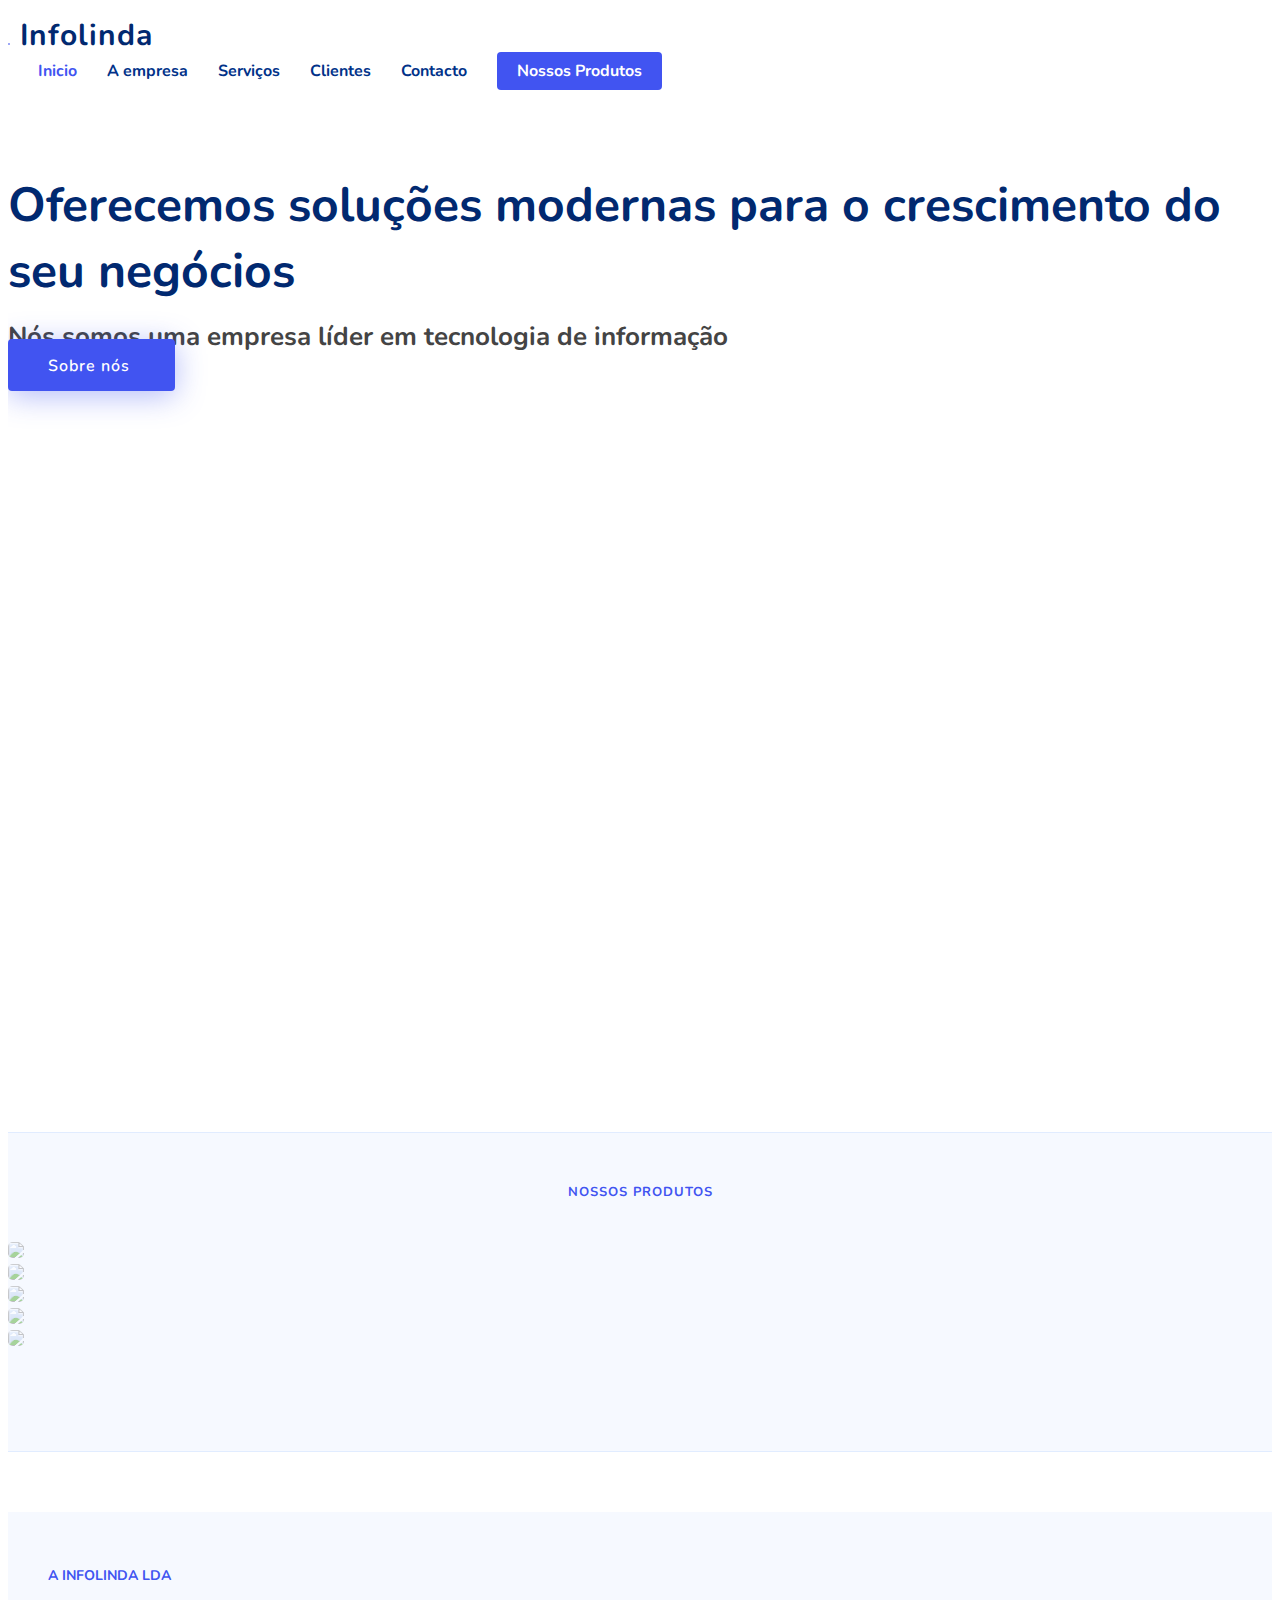
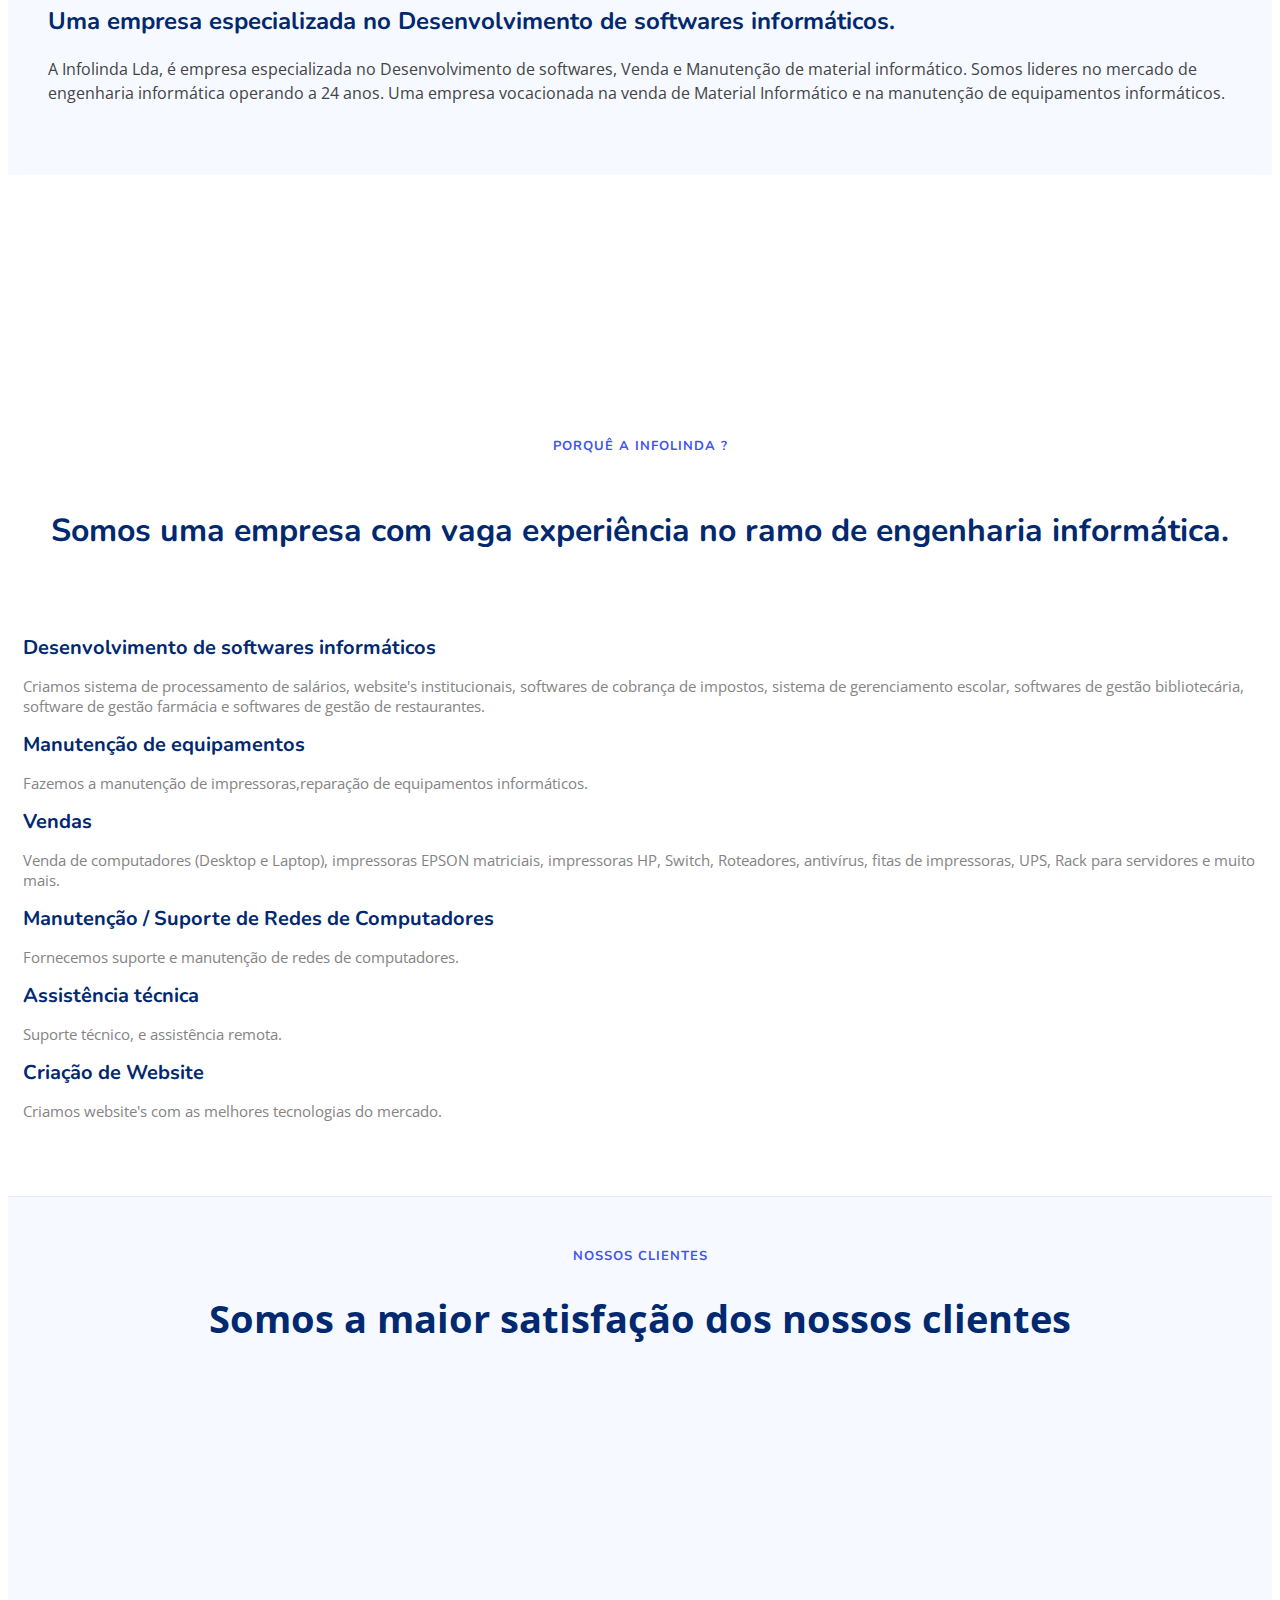
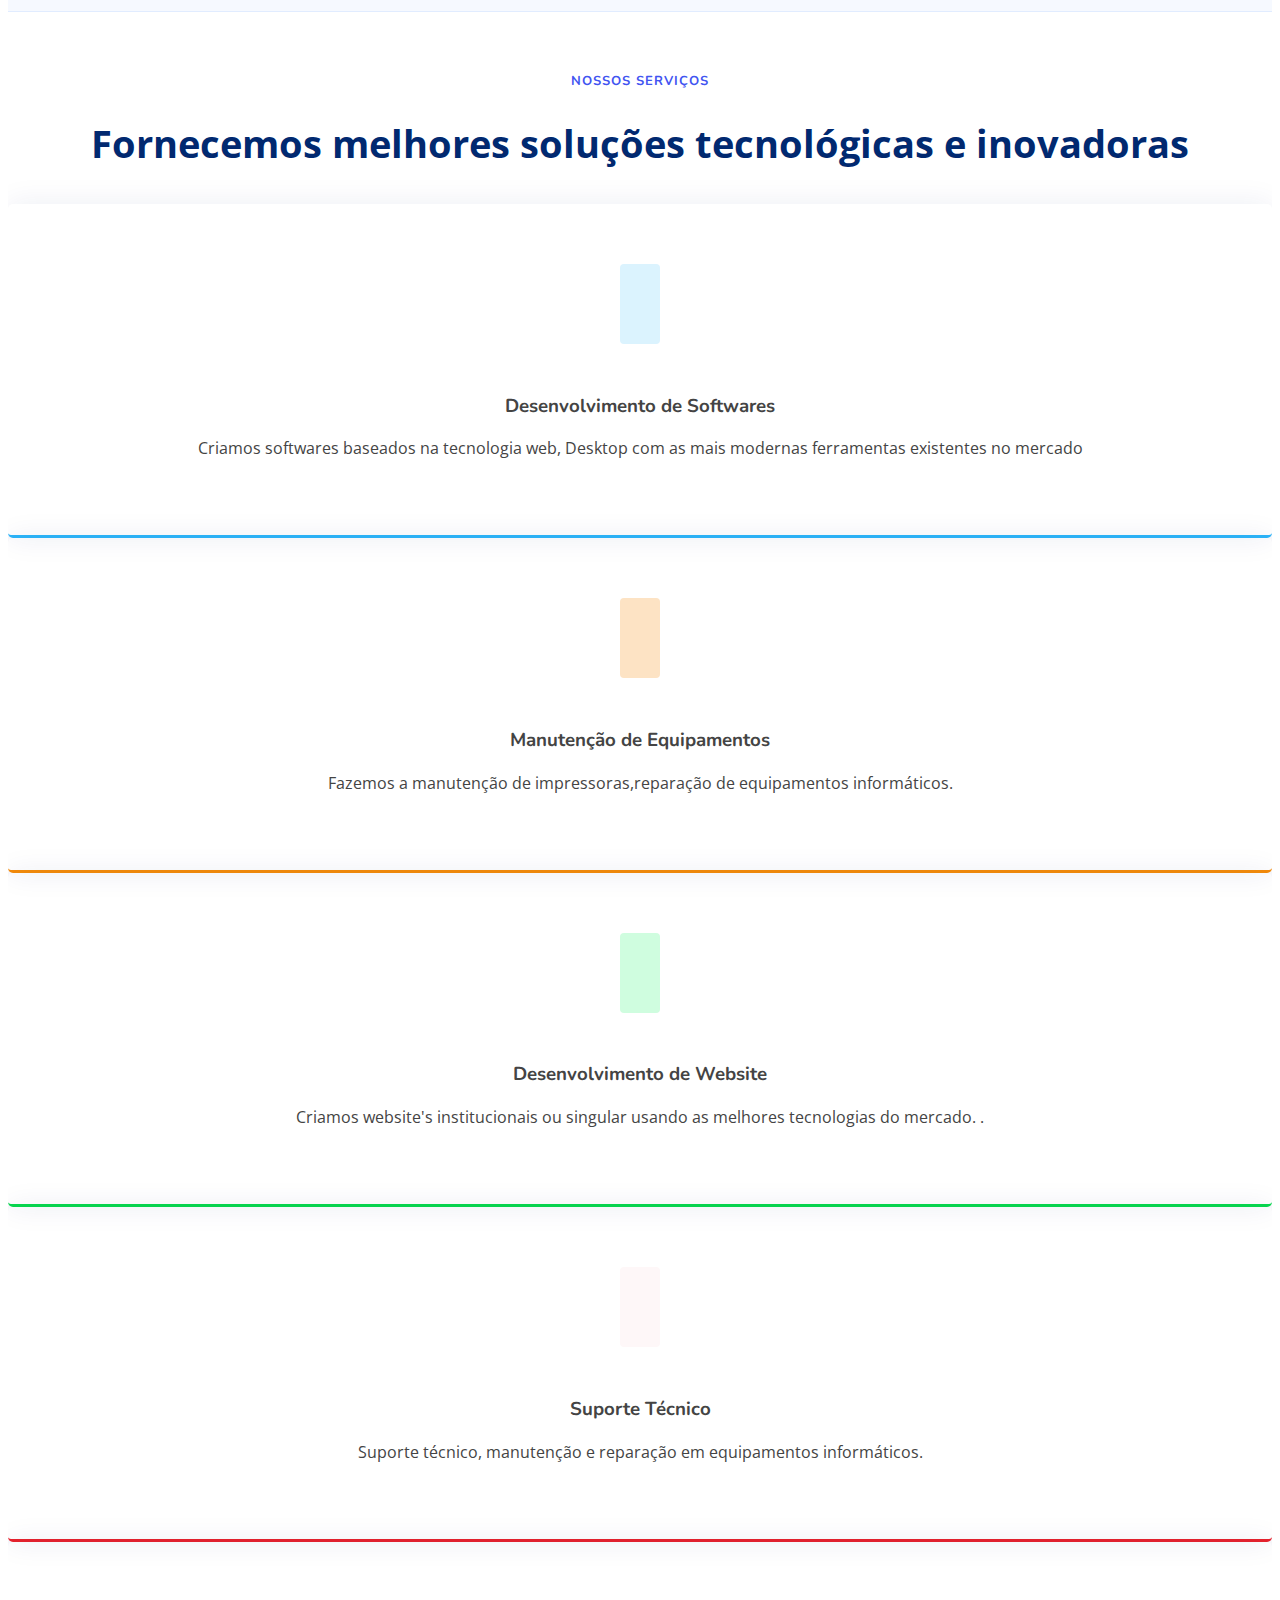
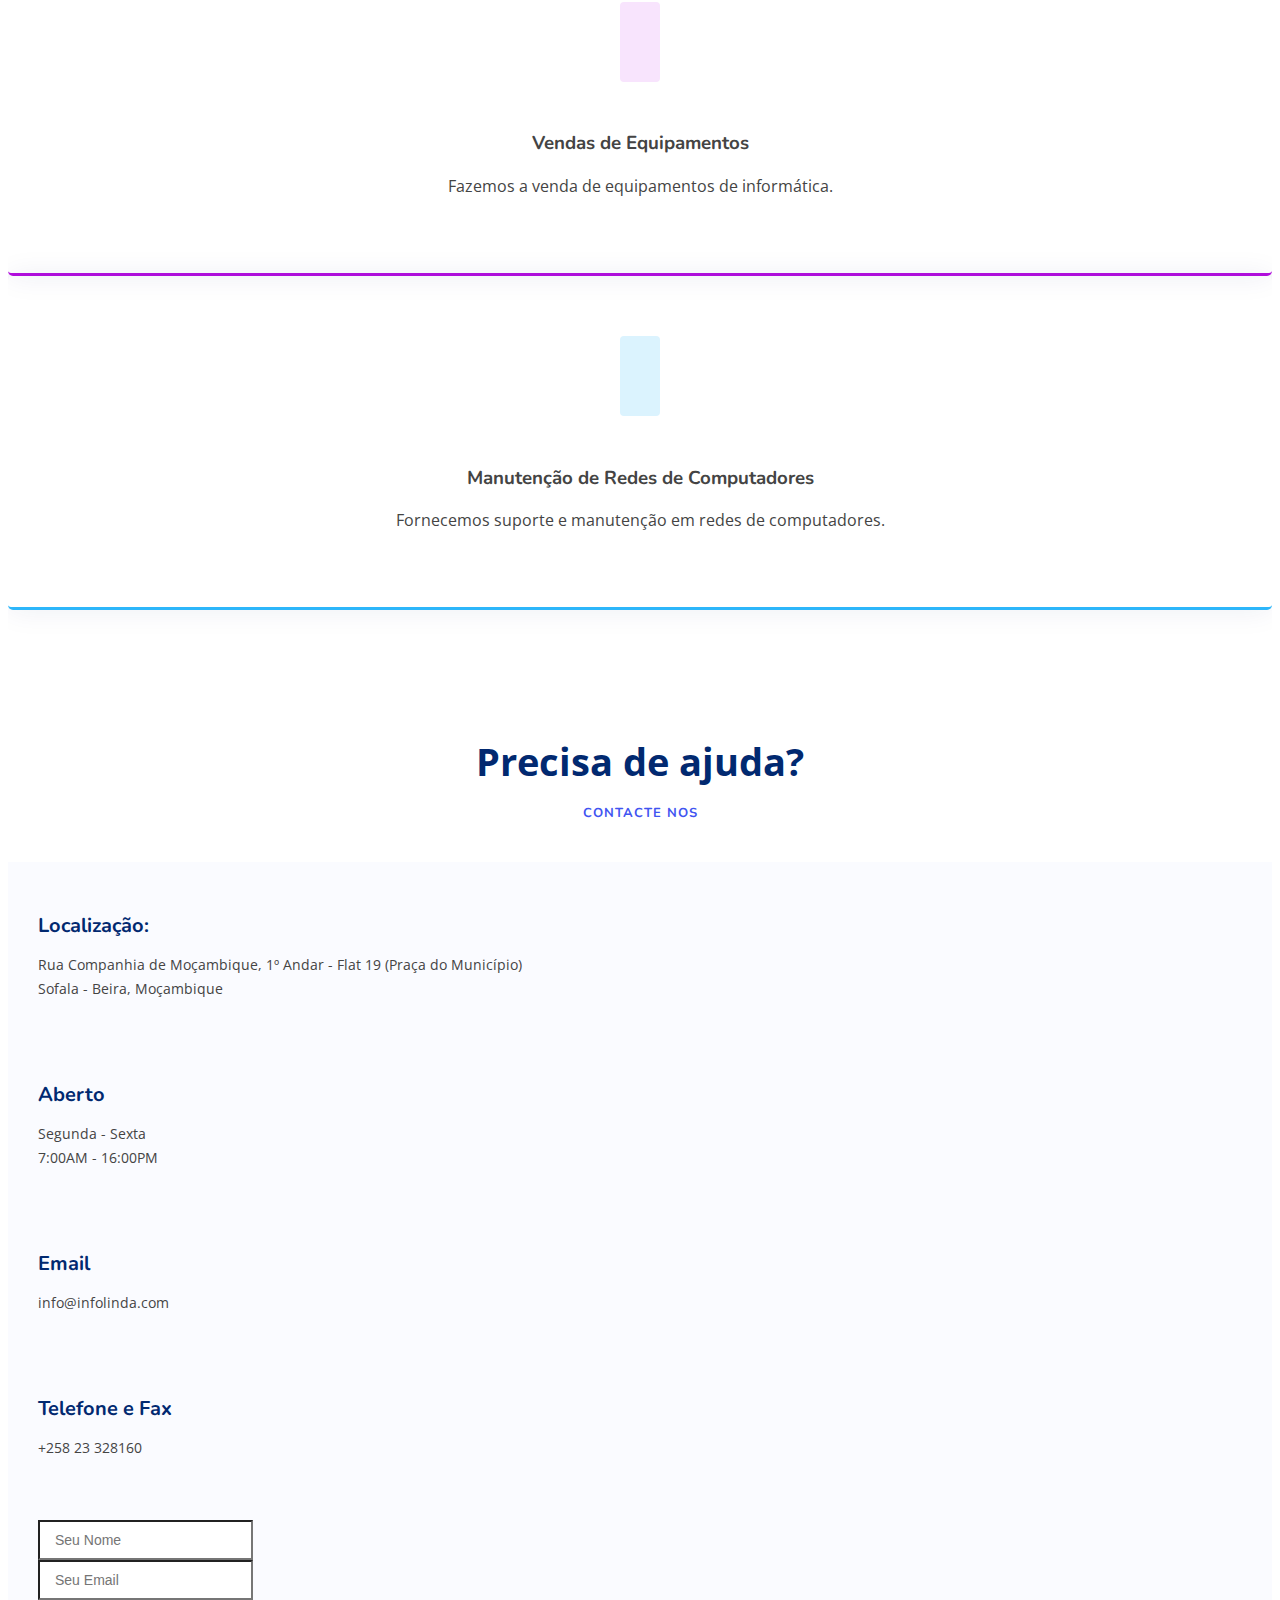
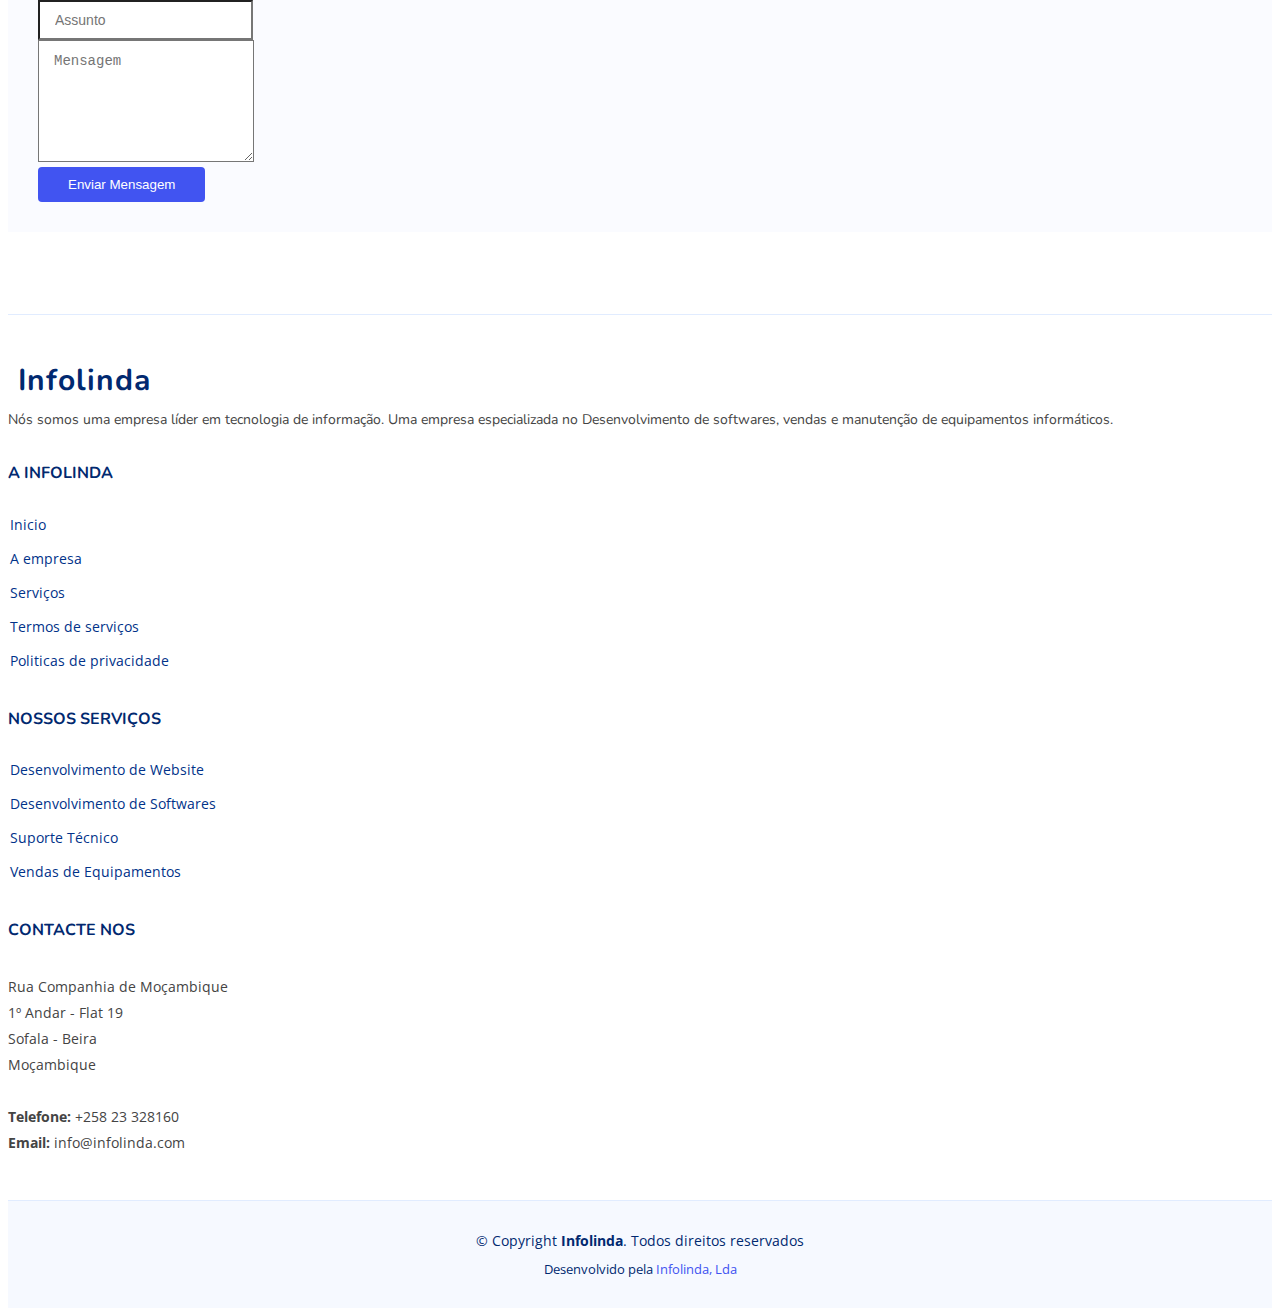
==== commit 5cf7170b: "chore: remove unnecessary files." ====
--- a/index.html
+++ b/index.html
@@ -122,51 +122,51 @@
           <header class="section-header">
             <h2>Nossos Produtos</h2>
           </header>
-         
+
           <div class="clients-slider swiper">
             <div class="swiper-wrapper align-items-center">
               <div class="swiper-slide">
-                <a href="portfolio-details.html" title="Software 2">
+                <a href="portfolio-details.html" title="Biblos Software">
                   <img
-                    src="assets/img/products/second-icon.png"
+                    src="assets/img/products/BIBLOS.ICO"
                     class="img-fluid"
-                    alt=""
+                    
                   />
                 </a>
               </div>
               <div class="swiper-slide">
-                <a href="portfolio-details.html" title="Software 1">
+                <a href="portfolio-details.html" title="Clinico Software">
                   <img
-                    src="assets/img/products/second-icon.png"
+                    src="assets/img/products/CLINICO.ICO"
                     class="img-fluid"
-                    alt=""
+                    
                   />
                 </a>
               </div>
               <div class="swiper-slide">
-                <a href="portfolio-details.html" title="Software 3">
+                <a href="portfolio-details.html" title="Finance Software">
                   <img
-                    src="assets/img/products/second-icon.png"
+                    src="assets/img/products/FINANCE.ICO"
                     class="img-fluid"
-                    alt=""
+                 
                   />
                 </a>
               </div>
               <div class="swiper-slide">
-                <a href="portfolio-details.html" title="Software 4">
+                <a href="portfolio-details.html" title="Tecnology Software">
                   <img
-                    src="assets/img/products/second-icon.png"
+                    src="assets/img/products/TECHNLGY.ICO"
                     class="img-fluid"
-                    alt=""
+                    
                   />
                 </a>
               </div>
               <div class="swiper-slide">
-                <a href="portfolio-details.html" title="Software 5">
+                <a href="portfolio-details.html" title="Earth Software">
                   <img
-                    src="assets/img/products/second-icon.png"
+                    src="assets/img/products/EARTH.ICO"
                     class="img-fluid"
-                    alt=""
+                    
                   />
                 </a>
               </div>
@@ -354,14 +354,16 @@
                 <img
                   src="assets/img/clients/UAM_1.png"
                   class="img-fluid"
-                  alt="Universidade Adventista de Moçambique"
+                  alt=""
+                  title="Universidade Adventista de Moçambique"
                 />
               </div>
               <div class="swiper-slide">
                 <img
                   src="assets/img/clients/SERNIC-9.png"
                   class="img-fluid"
-                  alt="Serviço Nacional de Investigação Criminal"
+                  alt=""
+                  title="Serviço Nacional de Investigação Criminal"
                 />
               </div>
 
@@ -369,21 +371,24 @@
                 <img
                   src="assets/img/clients/cmcb.png"
                   class="img-fluid"
-                  alt="Conselho municipal cidade da beira"
+                  alt=""
+                  title="Conselho municipal cidade da beira"
                 />
               </div>
               <div class="swiper-slide">
                 <img
                   src="assets/img/clients/logo-senami_1.png"
                   class="img-fluid"
-                  alt="Serviço Nacional de Migração"
+                  alt=""
+                  title="Serviço Nacional de Migração"
                 />
               </div>
               <div class="swiper-slide">
                 <img
                   src="assets/img/clients/PRM-logo.png"
                   class="img-fluid"
-                  alt="Policia da Republica de Moçambique"
+                  alt=""
+                  title="Ministério do Interior"
                 />
               </div>
             </div>
